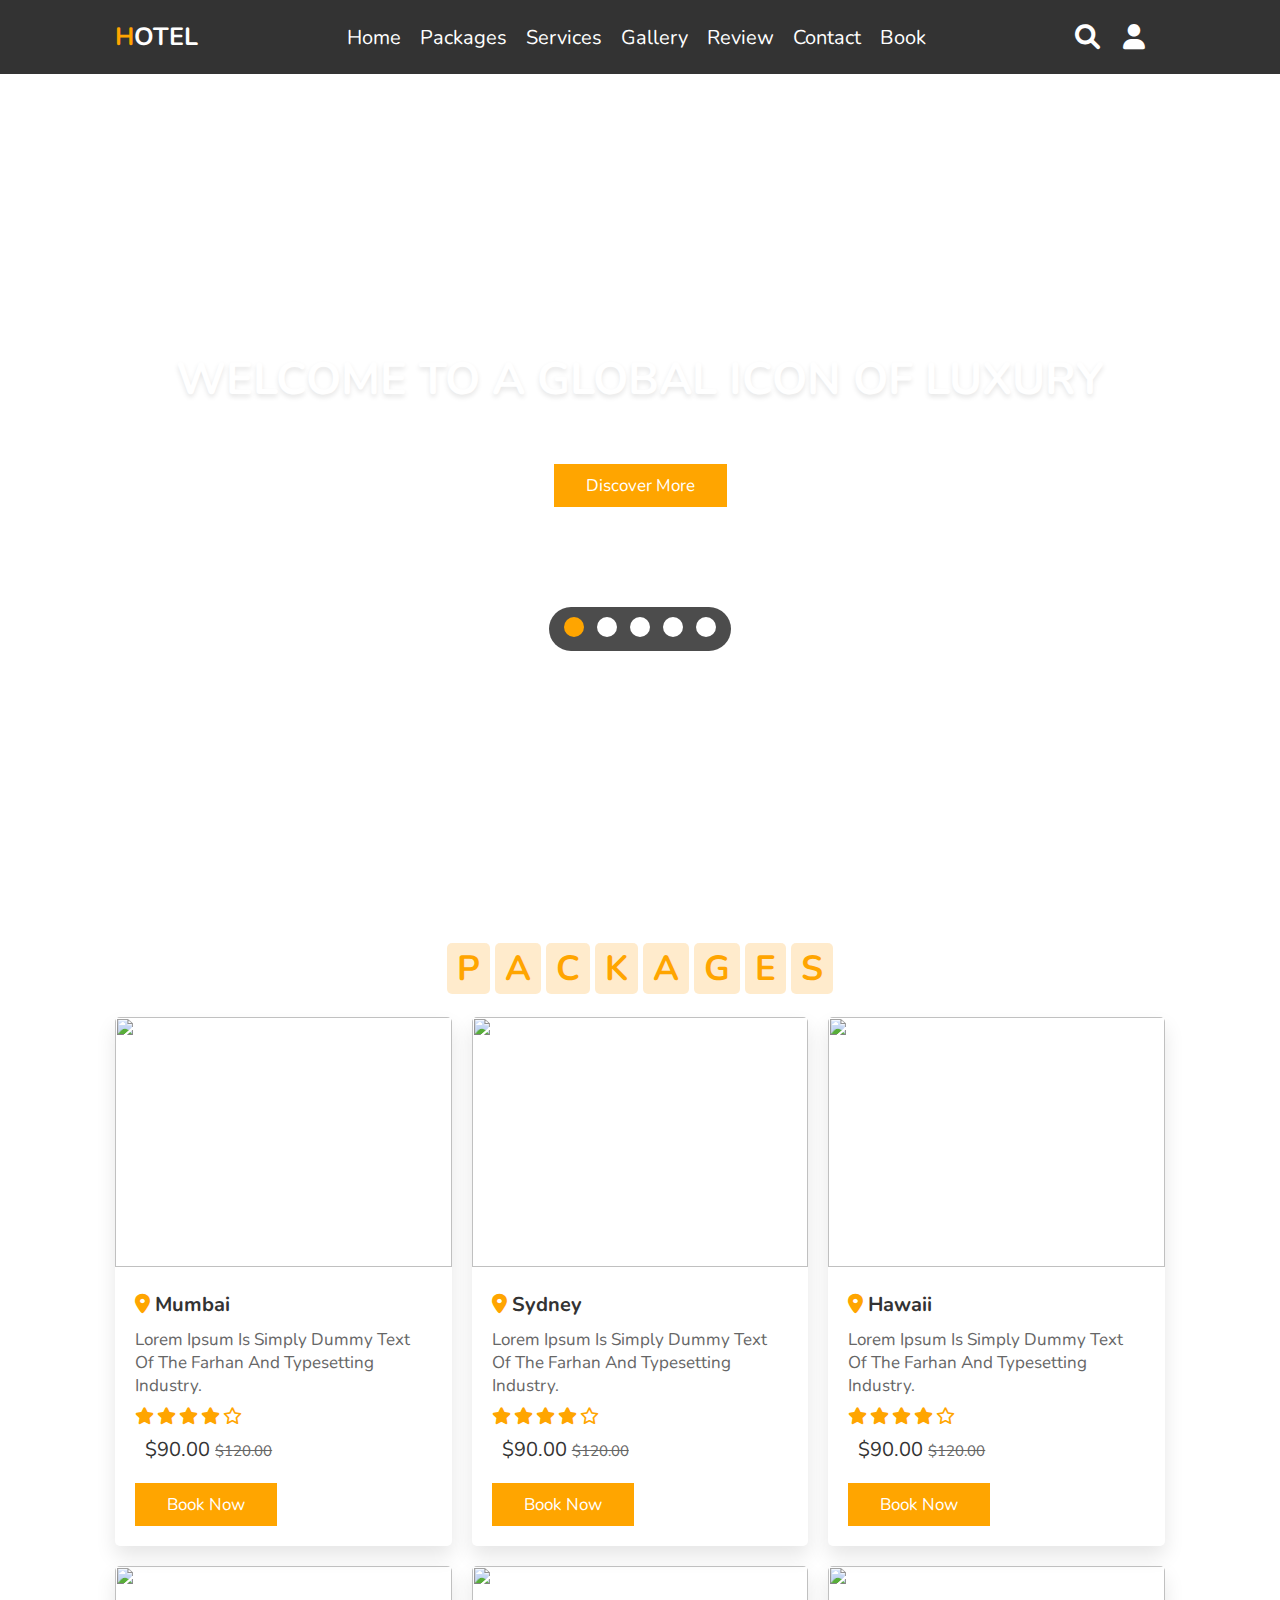
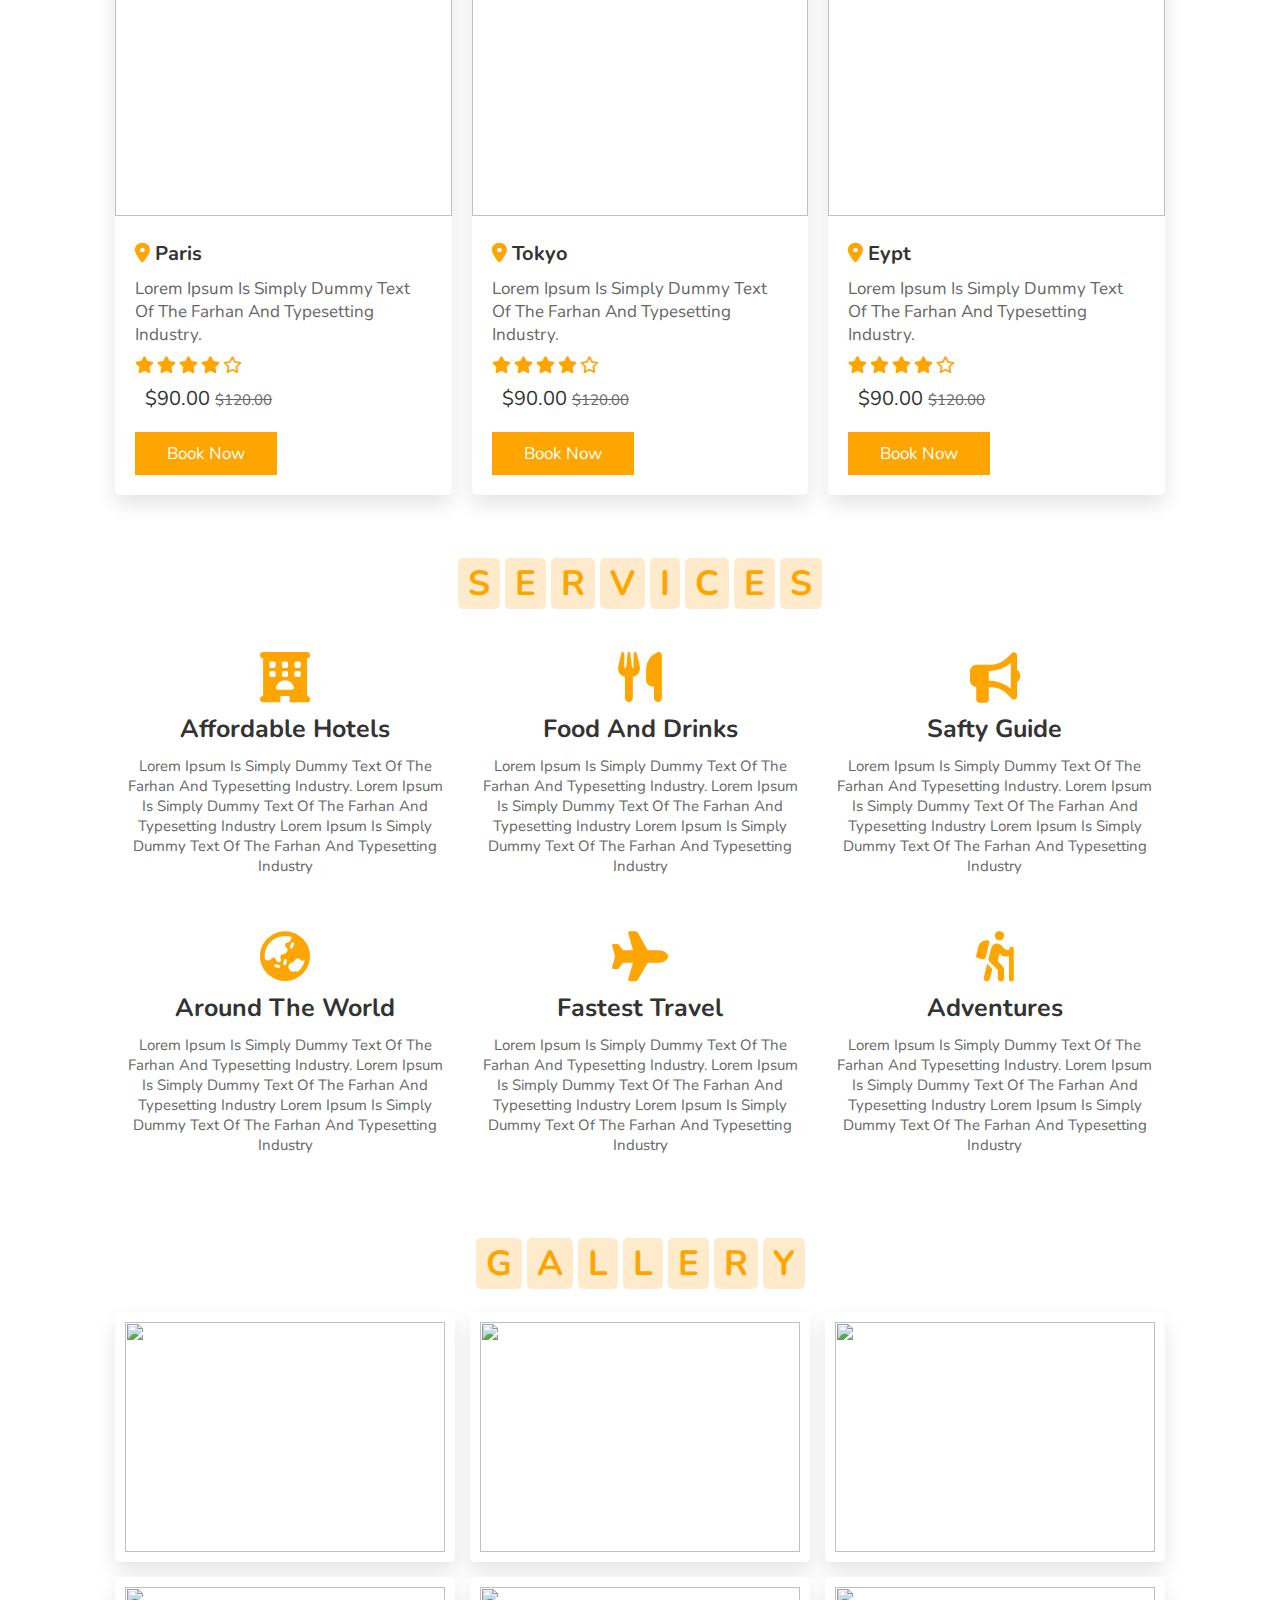
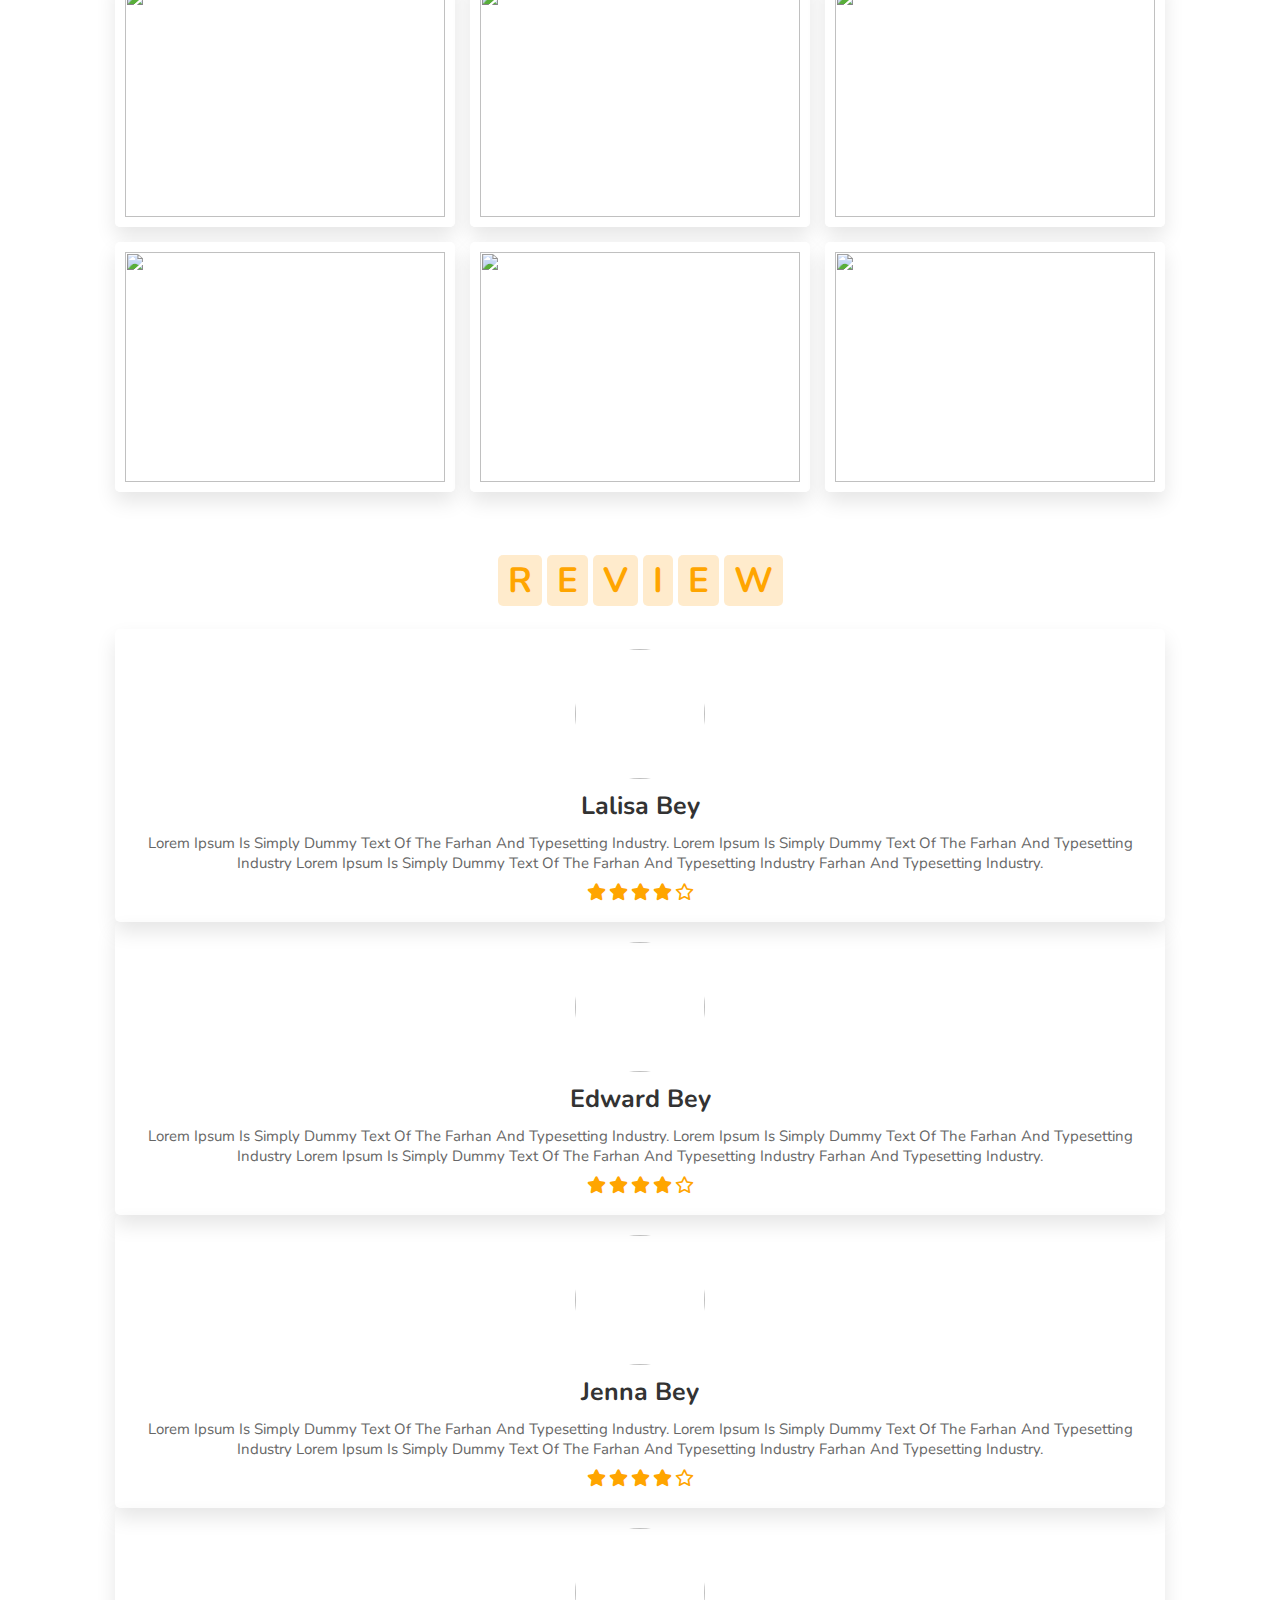
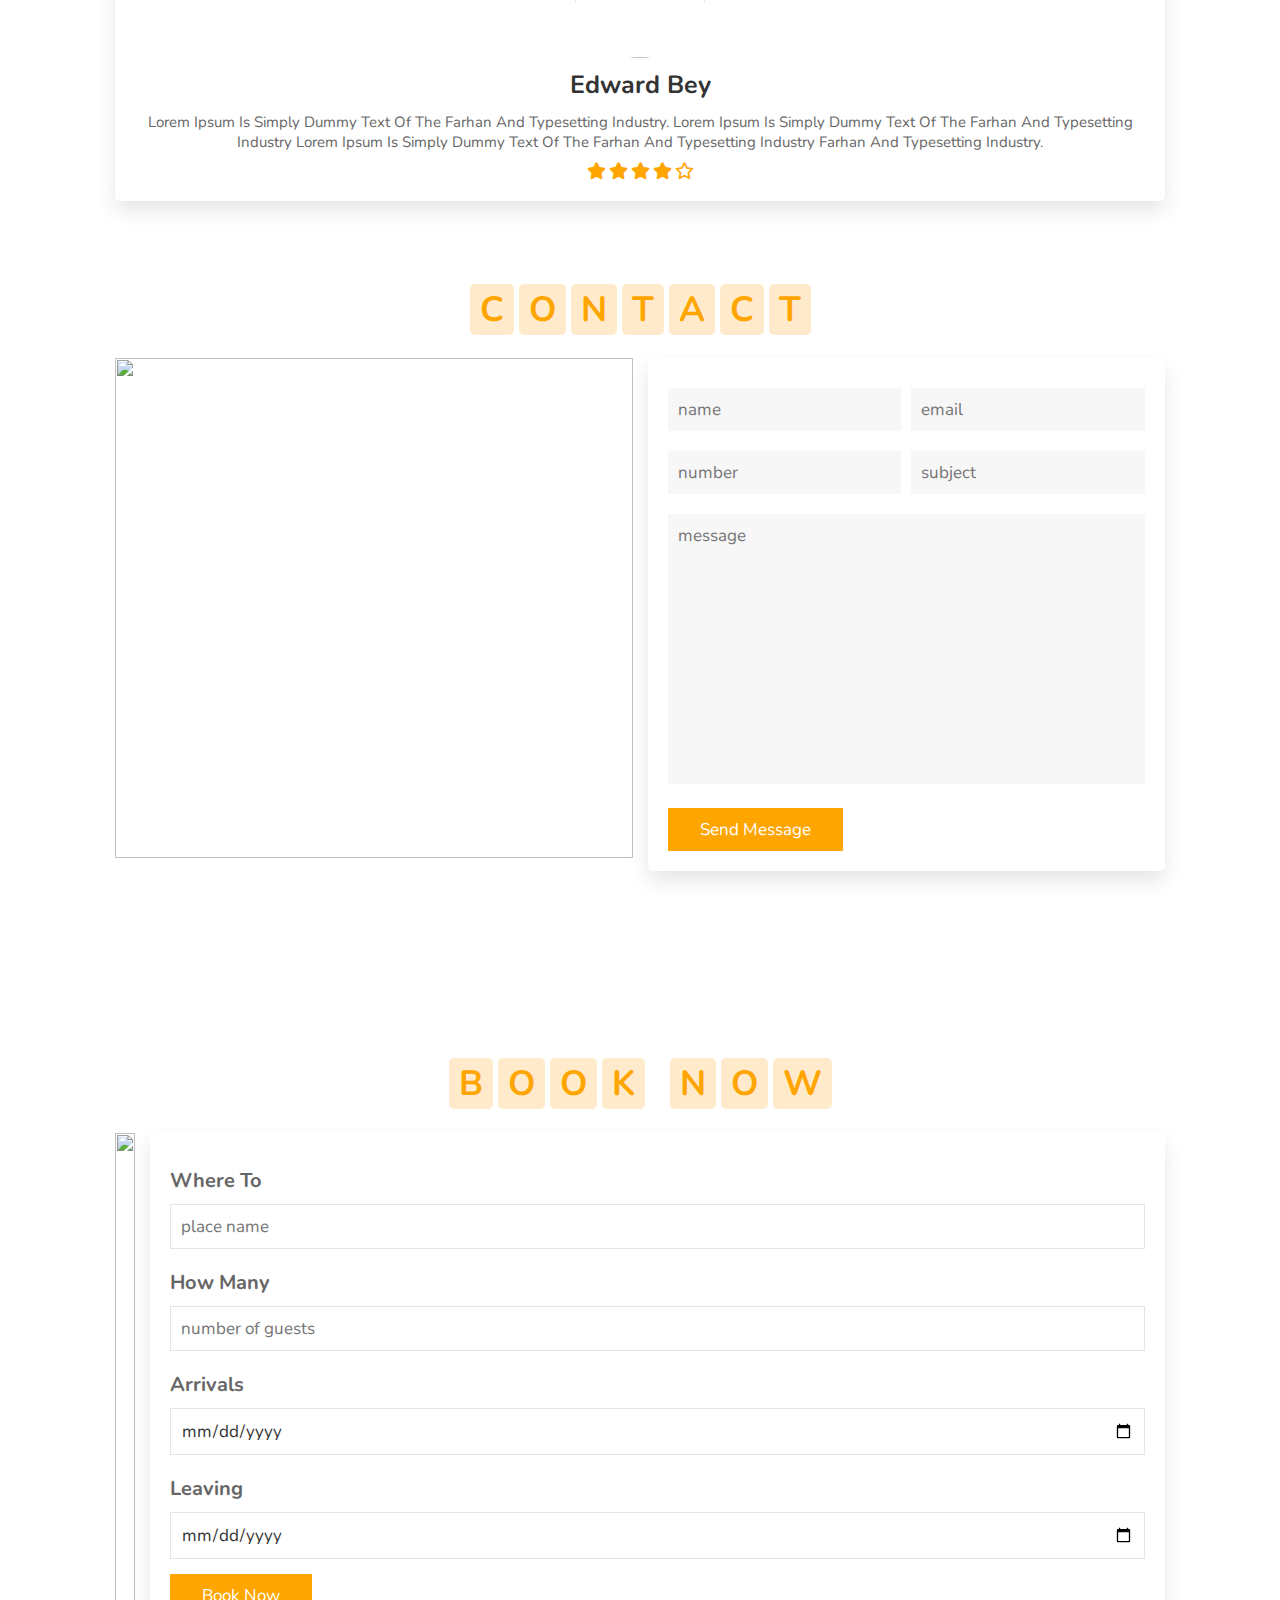
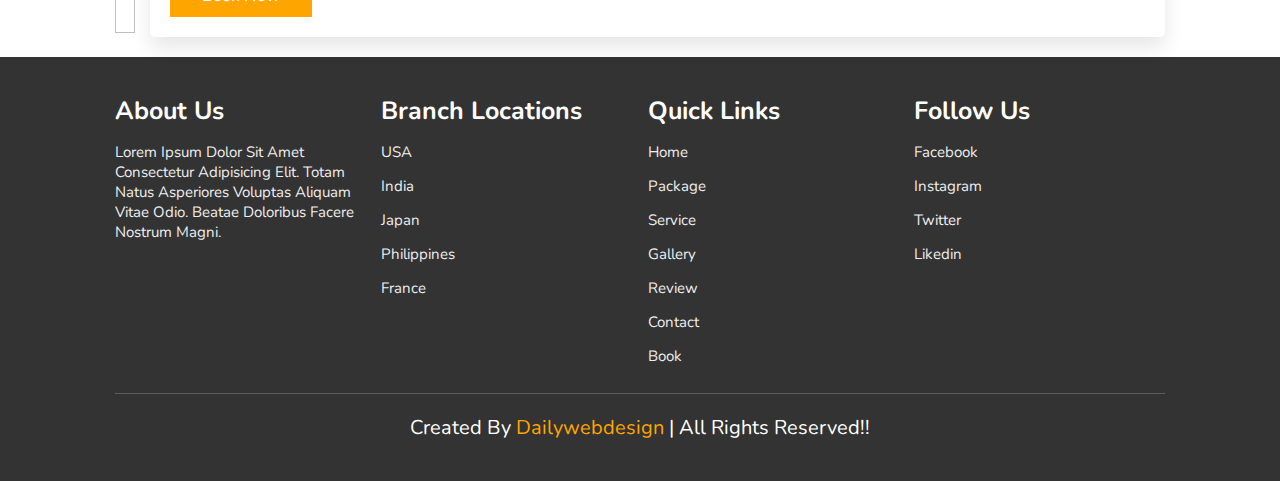
==== index.html @ d2df831b "add these files first time" ====
<!DOCTYPE html>
<html lang="en">

<head>
    <meta charset="UTF-8">
    <meta http-equiv="X-UA-Compatible" content="IE=edge">
    <meta name="viewport" content="width=device-width, initial-scale=1.0">
    <title>complete responsive hotel agency website design </title>

    <link rel="stylesheet" href="https://unpkg.com/swiper@7/swiper-bundle.min.css" />


    <link rel="stylesheet" href="https://cdnjs.cloudflare.com/ajax/libs/font-awesome/6.0.0-beta3/css/all.min.css">


    <link rel="stylesheet" href="css/style.css">
</head>

<body>


    <header>

        <div id="menu-bar" class="fas fa-bars"></div>

        <a href="#" class="logo"><span>H</span>otel</a>
        <nav class="navbar">
            <a href="#home">home</a>
            <a href="#packages">packages</a>
            <a href="#services">services</a>
            <a href="#gallery">gallery</a>
            <a href="#review">review</a>
            <a href="#contact">contact</a>
            <a href="#book">book</a>
        </nav>

        <div class="icons">
            <i class="fas fa-search" id="search-btn"></i>
            <i class="fas fa-user" id="login-btn"></i>
        </div>

        <form action="" class="search-bar-container">
            <input type="search" id="search-bar" placeholder="search here...">
            <label for="search-bar" class="fas fa-search"></label>
        </form>
    </header>





    <div class="login-form-container">
        <i class="fas fa-times" id="form-close"></i>
        <form action="">
            <h3>login</h3>
            <input type="email" class="box" placeholder="enter your email">
            <input type="password" class="box" placeholder="enter your email">
            <input type="submit" value="login now" class="btn">
            <input type="checkbox" id="remember">
            <label for="remember">Remember me</label>
            <p>forgrt password? <a href="#">click here</a></p>
            <p>don't have and account? <a href="#">register now</a></p>
        </form>
    </div>



    <section class="home" id="home">
        <div class="content">
            <h3>welcome to A global icon of luxury</h3>
            <p>dicover new places with us, luxury awaits</p>
            <a href="#" class="btn">discover more</a>
        </div>

        <div class="controls">
            <span class="vid-btn active" data-src="img/vid-1.mp4"></span>
            <span class="vid-btn" data-src="img/vid-2.mp4"></span>
            <span class="vid-btn" data-src="img/vid-3.mp4"></span>
            <span class="vid-btn" data-src="img/vid-4.mp4"></span>
            <span class="vid-btn" data-src="img/vid-5.mp4"></span>
        </div>

        <div class="video-container">
            <video src="img/vid-1.mp4" id="video-slider" loop autoplay muted></video>
        </div>

    </section>








    <section class="packages" id="packages">
        <h1 class="heading">
            <span>p</span>
            <span>a</span>
            <span>c</span>
            <span>k</span>
            <span>a</span>
            <span>g</span>
            <span>e</span>
            <span>s</span>

        </h1>

        <div class="box-container">
            <div class="box">
                <img decoding="async" src="img/p-1.jpg" alt="">
                <div class="content">
                    <h3><i class="fas fa-map-marker-alt"></i> mumbai </h3>
                    <p>Lorem Ipsum is simply dummy text of the farhan and typesetting industry.</p>
                    <div class="stars">
                        <i class="fas fa-star"></i>
                        <i class="fas fa-star"></i>
                        <i class="fas fa-star"></i>
                        <i class="fas fa-star"></i>
                        <i class="far fa-star"></i>
                    </div>
                    <div class="price"> $90.00 <span>$120.00</span></div>
                    <a href="#" class="btn">book now</a>
                </div>
            </div>

            <div class="box">
                <img decoding="async" src="img/p-2.jpg" alt="">
                <div class="content">
                    <h3><i class="fas fa-map-marker-alt"></i> sydney </h3>
                    <p>Lorem Ipsum is simply dummy text of the farhan and typesetting industry.</p>
                    <div class="stars">
                        <i class="fas fa-star"></i>
                        <i class="fas fa-star"></i>
                        <i class="fas fa-star"></i>
                        <i class="fas fa-star"></i>
                        <i class="far fa-star"></i>
                    </div>
                    <div class="price"> $90.00 <span>$120.00</span></div>
                    <a href="#" class="btn">book now</a>
                </div>
            </div>

            <div class="box">
                <img decoding="async" src="img/p-3.jpg" alt="">
                <div class="content">
                    <h3><i class="fas fa-map-marker-alt"></i> hawaii </h3>
                    <p>Lorem Ipsum is simply dummy text of the farhan and typesetting industry.</p>
                    <div class="stars">
                        <i class="fas fa-star"></i>
                        <i class="fas fa-star"></i>
                        <i class="fas fa-star"></i>
                        <i class="fas fa-star"></i>
                        <i class="far fa-star"></i>
                    </div>
                    <div class="price"> $90.00 <span>$120.00</span></div>
                    <a href="#" class="btn">book now</a>
                </div>
            </div>

            <div class="box">
                <img decoding="async" src="img/p-4.jpg" alt="">
                <div class="content">
                    <h3><i class="fas fa-map-marker-alt"></i> paris </h3>
                    <p>Lorem Ipsum is simply dummy text of the farhan and typesetting industry.</p>
                    <div class="stars">
                        <i class="fas fa-star"></i>
                        <i class="fas fa-star"></i>
                        <i class="fas fa-star"></i>
                        <i class="fas fa-star"></i>
                        <i class="far fa-star"></i>
                    </div>
                    <div class="price"> $90.00 <span>$120.00</span></div>
                    <a href="#" class="btn">book now</a>
                </div>
            </div>

            <div class="box">
                <img decoding="async" src="img/p-5.jpg" alt="">
                <div class="content">
                    <h3><i class="fas fa-map-marker-alt"></i> tokyo </h3>
                    <p>Lorem Ipsum is simply dummy text of the farhan and typesetting industry.</p>
                    <div class="stars">
                        <i class="fas fa-star"></i>
                        <i class="fas fa-star"></i>
                        <i class="fas fa-star"></i>
                        <i class="fas fa-star"></i>
                        <i class="far fa-star"></i>
                    </div>
                    <div class="price"> $90.00 <span>$120.00</span></div>
                    <a href="#" class="btn">book now</a>
                </div>
            </div>

            <div class="box">
                <img decoding="async" src="img/p-6.jpg" alt="">
                <div class="content">
                    <h3><i class="fas fa-map-marker-alt"></i> eypt </h3>
                    <p>Lorem Ipsum is simply dummy text of the farhan and typesetting industry.</p>
                    <div class="stars">
                        <i class="fas fa-star"></i>
                        <i class="fas fa-star"></i>
                        <i class="fas fa-star"></i>
                        <i class="fas fa-star"></i>
                        <i class="far fa-star"></i>
                    </div>
                    <div class="price"> $90.00 <span>$120.00</span></div>
                    <a href="#" class="btn">book now</a>
                </div>
            </div>
        </div>
    </section>






    <section class="services" id="services">
        <h1 class="heading">
            <span>s</span>
            <span>e</span>
            <span>r</span>
            <span>v</span>
            <span>i</span>
            <span>c</span>
            <span>e</span>
            <span>s</span>
        </h1>

        <div class="box-container">
            <div class="box">
                <i class="fas fa-hotel"></i>
                <h3>affordable hotels</h3>
                <p>Lorem Ipsum is simply dummy text of the farhan and typesetting industry.
                    Lorem Ipsum is simply dummy text of the farhan and typesetting industry
                    Lorem Ipsum is simply dummy text of the farhan and typesetting industry</p>
            </div>
            <div class="box">
                <i class="fas fa-utensils"></i>
                <h3>food and drinks</h3>
                <p>Lorem Ipsum is simply dummy text of the farhan and typesetting industry.
                    Lorem Ipsum is simply dummy text of the farhan and typesetting industry
                    Lorem Ipsum is simply dummy text of the farhan and typesetting industry</p>
            </div>
            <div class="box">
                <i class="fas fa-bullhorn"></i>
                <h3>safty guide</h3>
                <p>Lorem Ipsum is simply dummy text of the farhan and typesetting industry.
                    Lorem Ipsum is simply dummy text of the farhan and typesetting industry
                    Lorem Ipsum is simply dummy text of the farhan and typesetting industry</p>
            </div>
            <div class="box">
                <i class="fas fa-globe-asia"></i>
                <h3>around the world</h3>
                <p>Lorem Ipsum is simply dummy text of the farhan and typesetting industry.
                    Lorem Ipsum is simply dummy text of the farhan and typesetting industry
                    Lorem Ipsum is simply dummy text of the farhan and typesetting industry</p>
            </div>
            <div class="box">
                <i class="fas fa-plane"></i>
                <h3>fastest travel</h3>
                <p>Lorem Ipsum is simply dummy text of the farhan and typesetting industry.
                    Lorem Ipsum is simply dummy text of the farhan and typesetting industry
                    Lorem Ipsum is simply dummy text of the farhan and typesetting industry</p>
            </div>
            <div class="box">
                <i class="fas fa-hiking"></i>
                <h3>adventures</h3>
                <p>Lorem Ipsum is simply dummy text of the farhan and typesetting industry.
                    Lorem Ipsum is simply dummy text of the farhan and typesetting industry
                    Lorem Ipsum is simply dummy text of the farhan and typesetting industry</p>
            </div>
        </div>
    </section>






    <section class="gallery" id="gallery">
        <h1 class="heading">
            <span>g</span>
            <span>a</span>
            <span>l</span>
            <span>l</span>
            <span>e</span>
            <span>r</span>
            <span>y</span>
        </h1>


        <div class="box-container">
            <div class="box">
                <img decoding="async" src="img/g-1.jpg" alt="">
                <div class="content">
                    <h3>amazing places</h3>
                    <p>Lorem Ipsum is simply dummy text of the farhan and typesetting industry.</p>
                    <a href="#" class="btn">see more</a>
                </div>
            </div>
            <div class="box">
                <img decoding="async" src="img/g-2.jpg" alt="">
                <div class="content">
                    <h3>amazing places</h3>
                    <p>Lorem Ipsum is simply dummy text of the farhan and typesetting industry.</p>
                    <a href="#" class="btn">see more</a>
                </div>
            </div>
            <div class="box">
                <img decoding="async" src="img/g-3.jpg" alt="">
                <div class="content">
                    <h3>amazing places</h3>
                    <p>Lorem Ipsum is simply dummy text of the farhan and typesetting industry.</p>
                    <a href="#" class="btn">see more</a>
                </div>
            </div>
            <div class="box">
                <img decoding="async" src="img/g-4.jpg" alt="">
                <div class="content">
                    <h3>amazing places</h3>
                    <p>Lorem Ipsum is simply dummy text of the farhan and typesetting industry.</p>
                    <a href="#" class="btn">see more</a>
                </div>
            </div>
            <div class="box">
                <img decoding="async" src="img/g-5.jpg" alt="">
                <div class="content">
                    <h3>amazing places</h3>
                    <p>Lorem Ipsum is simply dummy text of the farhan and typesetting industry.</p>
                    <a href="#" class="btn">see more</a>
                </div>
            </div>
            <div class="box">
                <img decoding="async" src="img/g-6.jpg" alt="">
                <div class="content">
                    <h3>amazing places</h3>
                    <p>Lorem Ipsum is simply dummy text of the farhan and typesetting industry.</p>
                    <a href="#" class="btn">see more</a>
                </div>
            </div>
            <div class="box">
                <img decoding="async" src="img/g-7.jpg" alt="">
                <div class="content">
                    <h3>amazing places</h3>
                    <p>Lorem Ipsum is simply dummy text of the farhan and typesetting industry.</p>
                    <a href="#" class="btn">see more</a>
                </div>
            </div>
            <div class="box">
                <img decoding="async" src="img/g-8.jpg" alt="">
                <div class="content">
                    <h3>amazing places</h3>
                    <p>Lorem Ipsum is simply dummy text of the farhan and typesetting industry.</p>
                    <a href="#" class="btn">see more</a>
                </div>
            </div>
            <div class="box">
                <img decoding="async" src="img/g-9.jpg" alt="">
                <div class="content">
                    <h3>amazing places</h3>
                    <p>Lorem Ipsum is simply dummy text of the farhan and typesetting industry.</p>
                    <a href="#" class="btn">see more</a>
                </div>
            </div>
        </div>
    </section>





    <section class="review" id="review">
        <h1 class="heading">
            <span>r</span>
            <span>e</span>
            <span>v</span>
            <span>i</span>
            <span>e</span>
            <span>w</span>
        </h1>
        <div class="swiper mySwiper review-slider">
            <div class="swiper-wrapper wrapper">
                <div class="swiper-slide">
                    <div class="box">
                        <img decoding="async" src="img/pic1.png" alt="">
                        <h3>Lalisa Bey</h3>
                        <p>Lorem Ipsum is simply dummy text of the farhan and typesetting industry.
                            Lorem Ipsum is simply dummy text of the farhan and typesetting industry
                            Lorem Ipsum is simply dummy text of the farhan and typesetting industry
                            farhan and typesetting industry.</p>
                        <div class="stars">
                            <i class="fas fa-star"></i>
                            <i class="fas fa-star"></i>
                            <i class="fas fa-star"></i>
                            <i class="fas fa-star"></i>
                            <i class="far fa-star"></i>
                        </div>
                    </div>
                </div>

                <div class="swiper-slide">
                    <div class="box">
                        <img decoding="async" src="img/pic2.png" alt="">
                        <h3>Edward Bey</h3>
                        <p>Lorem Ipsum is simply dummy text of the farhan and typesetting industry.
                            Lorem Ipsum is simply dummy text of the farhan and typesetting industry
                            Lorem Ipsum is simply dummy text of the farhan and typesetting industry
                            farhan and typesetting industry.</p>
                        <div class="stars">
                            <i class="fas fa-star"></i>
                            <i class="fas fa-star"></i>
                            <i class="fas fa-star"></i>
                            <i class="fas fa-star"></i>
                            <i class="far fa-star"></i>
                        </div>
                    </div>
                </div>

                <div class="swiper-slide">
                    <div class="box">
                        <img decoding="async" src="img/pic3.png" alt="">
                        <h3>Jenna Bey</h3>
                        <p>Lorem Ipsum is simply dummy text of the farhan and typesetting industry.
                            Lorem Ipsum is simply dummy text of the farhan and typesetting industry
                            Lorem Ipsum is simply dummy text of the farhan and typesetting industry
                            farhan and typesetting industry.</p>
                        <div class="stars">
                            <i class="fas fa-star"></i>
                            <i class="fas fa-star"></i>
                            <i class="fas fa-star"></i>
                            <i class="fas fa-star"></i>
                            <i class="far fa-star"></i>
                        </div>
                    </div>
                </div>

                <div class="swiper-slide">
                    <div class="box">
                        <img decoding="async" src="img/pic4.png" alt="">
                        <h3>Edward Bey</h3>
                        <p>Lorem Ipsum is simply dummy text of the farhan and typesetting industry.
                            Lorem Ipsum is simply dummy text of the farhan and typesetting industry
                            Lorem Ipsum is simply dummy text of the farhan and typesetting industry
                            farhan and typesetting industry.</p>
                        <div class="stars">
                            <i class="fas fa-star"></i>
                            <i class="fas fa-star"></i>
                            <i class="fas fa-star"></i>
                            <i class="fas fa-star"></i>
                            <i class="far fa-star"></i>
                        </div>
                    </div>
                </div>
            </div>
        </div>
    </section>






    <section class="contact" id="contact">
        <h1 class="heading">
            <span>c</span>
            <span>o</span>
            <span>n</span>
            <span>t</span>
            <span>a</span>
            <span>c</span>
            <span>t</span>
        </h1>
        <div class="row">
            <div class="img">
                <img decoding="async" src="img/contact-img.svg" alt="">
            </div>
            <form action="">
                <div class="inputBox">
                    <input type="text" placeholder="name">
                    <input type="email" placeholder="email">
                </div>
                <div class="inputBox">
                    <input type="number" placeholder="number">
                    <input type="text" placeholder="subject">
                </div>
                <textarea placeholder="message" name="" cols="30" rows="10"></textarea>
                <input type="submit" class="btn" value="send message">
            </form>
        </div>
    </section>





    <section class="brand-container">
        <div class="swiper mySwiper brand-slider">
            <div class="swiper-wrapper wrapper">
                <div class="swiper-slide"><img decoding="async" src="img/1.jpg" alt=""></div>
                <div class="swiper-slide"><img decoding="async" src="img/2.jpg" alt=""></div>
                <div class="swiper-slide"><img decoding="async" src="img/3.jpg" alt=""></div>
                <div class="swiper-slide"><img decoding="async" src="img/4.jpg" alt=""></div>
                <div class="swiper-slide"><img decoding="async" src="img/5.jpg" alt=""></div>
                <div class="swiper-slide"><img decoding="async" src="img/6.jpg" alt=""></div>
            </div>
        </div>
    </section>



    <section class="book" id="book">
        <h1 class="heading">
            <span>b</span>
            <span>o</span>
            <span>o</span>
            <span>k</span>
            <span class="space"></span>
            <span>n</span>
            <span>o</span>
            <span>w</span>
        </h1>

        <div class="row">
            <div class="img">
                <img decoding="async" src="img/book-img.svg" alt="">
            </div>

            <form action="">
                <div class="inputBox">
                    <h3>where to</h3>
                    <input type="text" placeholder="place name">
                </div>
                <div class="inputBox">
                    <h3>how many</h3>
                    <input type="number" placeholder="number of guests">
                </div>
                <div class="inputBox">
                    <h3>arrivals</h3>
                    <input type="date">
                </div>
                <div class="inputBox">
                    <h3>leaving</h3>
                    <input type="date">
                </div>
                <input type="submit" class="btn" value="book now">
            </form>
        </div>
    </section>




    <section class="footer">
        <div class="box-container">
            <div class="box">
                <h3>about us</h3>
                <p>Lorem ipsum dolor sit amet consectetur adipisicing elit.
                    Totam natus asperiores voluptas aliquam vitae odio. Beatae doloribus facere nostrum magni.</p>
            </div>
            <div class="box">
                <h3>branch locations</h3>
                <a href="#">USA</a>
                <a href="#">india</a>
                <a href="#">japan</a>
                <a href="#">philippines</a>
                <a href="#">france</a>
            </div>
            <div class="box">
                <h3>quick links</h3>
                <a href="#">home</a>
                <a href="#">package</a>
                <a href="#">service</a>
                <a href="#">gallery</a>
                <a href="#">review</a>
                <a href="#">contact</a>
                <a href="#">book</a>
            </div>
            <div class="box">
                <h3>follow us</h3>
                <a href="#">facebook</a>
                <a href="#">instagram</a>
                <a href="#">twitter</a>
                <a href="#">likedin</a>
            </div>
        </div>
        <h1 class="credit"> created by <span>Dailywebdesign</span> | all rights reserved!! </h1>
    </section>
    <script src="https://unpkg.com/swiper@7/swiper-bundle.min.js" defer data-deferred="1"></script>
    <script src="js/script.js" defer data-deferred="1"></script>
</body>

</html>
---- css/style.css ----
@import url("https://fonts.googleapis.com/css2?family=Nunito:wght@200;300;400;600;700&display=swap");

:root {
  --orange: #ffa500;
}

* {
  font-family: "Nunito", sans-serif;
  margin: 0;
  padding: 0;
  box-sizing: border-box;
  text-transform: capitalize;
  outline: none;
  border: none;
  text-decoration: none;
  transition: all 0.2s linear;
}

*::selection {
  background: var(--orange);
  color: #fff;
}

html {
  font-size: 62.5%;
  overflow-x: hidden;
  scroll-padding-top: 6rem;
  scroll-behavior: smooth;
}

section {
  padding: 2rem 9%;
}

.heading {
  text-align: center;
  padding: 2.5rem 0;
}

.heading span {
  font-size: 3.5rem;
  background: rgba(255, 155, 0, 0.2);
  color: var(--orange);
  border-radius: 0.5rem;
  padding: 0.2rem 1rem;
}
.heading span.space {
  background: none;
}

.btn {
  display: inline-block;
  margin-top: 1rem;
  background: var(--orange);
  color: #fff;
  padding: 0.8rem 3rem;
  border: 0.2rem solid var(--orange);
  cursor: pointer;
  font-size: 1.7rem;
}

.btn:hover {
  background: rgba(255, 165, 0, 0.2);
  color: var(--orange);
}

header {
  position: fixed;
  top: 0;
  left: 0;
  right: 0;
  background: #333;
  z-index: 1000;
  display: flex;
  align-items: center;
  justify-content: space-between;
  padding: 2rem 9%;
}

header .logo {
  font-size: 2.5rem;
  font-weight: bolder;
  color: #fff;
  text-transform: uppercase;
}

header .logo span {
  color: var(--orange);
}

header .navbar a {
  color: #fff;
  font-size: 2rem;
  margin: 0.8rem;
}
header .navbar a:hover {
  color: var(--orange);
}

header .icons i {
  font-size: 2.5rem;
  color: #fff;
  cursor: pointer;
  margin-right: 2rem;
}

header .icons i:hover {
  color: var(--orange);
}

header .search-bar-container {
  position: absolute;
  top: 100%;
  left: 0;
  right: 0;
  padding: 1.5rem 2rem;
  background: #333;
  border-top: 0.1rem solid rgba(255, 255, 255, 0.2);
  display: flex;
  align-items: center;
  z-index: 1001;
  clip-path: polygon(0 0, 100% 0, 100% 0, 0 0);
}

header .search-bar-container.active {
  clip-path: polygon(0 0, 100% 0, 100% 100%, 0 100%);
}

header .search-bar-container #search-bar {
  width: 100%;
  padding: 1rem;
  text-transform: none;
  color: #333;
  font-size: 1.7rem;
  border-radius: 0.5rem;
}

header .search-bar-container label {
  color: #fff;
  cursor: pointer;
  font-size: 3rem;
  margin-left: 1.5rem;
}

header .search-bar-container label:hover {
  color: var(--orange);
}

.login-form-container {
  position: fixed;
  top: -120%;
  left: 0;
  z-index: 10000;
  min-height: 100vh;
  width: 100%;
  background: rgba(0, 0, 0, 0.7);
  display: flex;
  align-items: center;
  justify-content: center;
}

.login-form-container.active {
  top: 0;
}

.login-form-container form {
  margin: 2rem;
  padding: 1.5rem 2rem;
  border-radius: 0.5rem;
  background: #fff;
  width: 50rem;
}

.login-form-container form h3 {
  font-size: 3rem;
  color: #444;
  text-transform: uppercase;
  text-align: center;
  padding: 1rem 0;
}

.login-form-container form .box {
  width: 100%;
  padding: 1rem;
  font-size: 1.7rem;
  color: #333;
  margin: 0.6rem 0;
  border: 0.1rem solid rgba(0, 0, 0, 0.3);
  text-transform: none;
}

.login-form-container form .box:focus {
  border-color: var(--orange);
}

.login-form-container form #remember {
  margin: 2rem 0;
}

.login-form-container form label {
  font-size: 1.5rem;
}

.login-form-container form .btn {
  display: block;
  width: 100%;
}

.login-form-container form p {
  padding: 0.5rem 0;
  font-size: 1.5rem;
  color: #666;
}

.login-form-container form p a {
  color: var(--orange);
}

.login-form-container form p a:hover {
  color: #333;
  text-decoration: underline;
}

.login-form-container #form-close {
  position: absolute;
  top: 2rem;
  right: 3rem;
  font-size: 5rem;
  color: #fff;
  cursor: pointer;
}

#menu-bar {
  color: #fff;
  border: 0.1rem solid #fff;
  border-radius: 0.5rem;
  font-size: 3rem;
  padding: 0.5rem 1.2rem;
  cursor: pointer;
  display: none;
}

.home {
  min-height: 100vh;
  display: flex;
  align-items: center;
  justify-content: center;
  flex-flow: column;
  position: relative;
  z-index: 0;
}

.home .content {
  text-align: center;
}

.home .content h3 {
  font-size: 4.5rem;
  color: #fff;
  text-transform: uppercase;
  text-shadow: 0 0.3rem 0.5rem rgba(0, 0, 0, 0.1);
}

.home .content p {
  font-size: 2.5rem;
  color: #fff;
  padding: 0.5rem 0;
}

.home .video-container video {
  position: absolute;
  top: 0;
  left: 0;
  z-index: -1;
  height: 100%;
  width: 100%;
  object-fit: cover;
}

.home .controls {
  padding: 1rem;
  border-radius: 5rem;
  background: rgba(0, 0, 0, 0.7);
  position: relative;
  top: 10rem;
}

.home .controls .vid-btn {
  height: 2rem;
  width: 2rem;
  display: inline-block;
  border-radius: 50%;
  background: #fff;
  cursor: pointer;
  margin: 0 0.5rem;
}

.home .controls .vid-btn.active {
  background: var(--orange);
}

.book .row {
  display: flex;
  flex-wrap: wrap;
  gap: 1.5rem;
  align-items: center;
}

.book .row .img img {
  width: 100%;
  height: 500px;
}

.book .row form {
  flex: 1 1 40rem;
  padding: 2rem;
  box-shadow: 0 1rem 2rem rgba(0, 0, 0, 0.1);
  border-radius: 0.5rem;
}

.book .row form .inputBox {
  padding: 0.5rem 0;
}

.book .row form .inputBox input {
  width: 100%;
  padding: 1rem;
  border: 0.1rem solid rgba(0, 0, 0, 0.1);
  font-size: 1.7rem;
  color: #333;
  text-transform: none;
}

.book .row form .inputBox h3 {
  font-size: 2rem;
  padding: 1rem 0;
  color: #666;
}

.packages .box-container {
  display: flex;
  flex-wrap: wrap;
  gap: 2rem;
}

.packages .box-container .box {
  flex: 1 1 30rem;
  border-radius: 0.5rem;
  overflow: hidden;
  box-shadow: 0 1rem 2rem rgba(0, 0, 0, 0.1);
}

.packages .box-container .box img {
  height: 25rem;
  width: 100%;
  object-fit: cover;
}

.packages .box-container .box .content {
  padding: 2rem;
}

.packages .box-container .box .content h3 {
  font-size: 2rem;
  color: #333;
}

.packages .box-container .box .content h3 i {
  color: var(--orange);
}

.packages .box-container .box .content p {
  font-size: 1.7rem;
  color: #666;
  padding: 1rem 0;
}

.packages .box-container .box .content .stars i {
  font-size: 1.7rem;
  color: var(--orange);
}

.packages .box-container .box .content .price {
  font-size: 2rem;
  color: #333;
  padding: 1rem;
}

.packages .box-container .box .content .price span {
  color: #666;
  font-size: 1.5rem;
  text-decoration: line-through;
}

.services .box-container {
  display: flex;
  flex-wrap: wrap;
  gap: 1.5rem;
}

.services .box-container .box {
  flex: 1 1 30rem;
  border-radius: 0.5rem;
  padding: 1rem;
  text-align: center;
}

.services .box-container .box i {
  padding: 1rem;
  font-size: 5rem;
  color: var(--orange);
}

.services .box-container .box h3 {
  font-size: 2.5rem;
  color: #333;
}

.services .box-container .box p {
  font-size: 1.5rem;
  color: #666;
  padding: 1rem 0;
}

.services .box-container .box:hover {
  box-shadow: 0 1rem 2rem rgba(0, 0, 0, 0.1);
}

.gallery .box-container {
  display: flex;
  flex-wrap: wrap;
  gap: 1.5rem;
}

.gallery .box-container .box {
  overflow: hidden;
  box-shadow: 0 1rem 2rem rgba(0, 0, 0, 0.1);
  border: 1rem solid #fff;
  border-radius: 0.5rem;
  flex: 1 1 30rem;
  height: 25rem;
  position: relative;
}

.gallery .box-container .box img {
  height: 100%;
  width: 100%;
  object-fit: cover;
}

.gallery .box-container .box .content {
  position: absolute;
  top: -100%;
  left: 0;
  height: 100%;
  width: 100%;
  text-align: center;
  background: rgba(0, 0, 0, 0.7);
  padding: 2rem;
  padding-top: 5rem;
}

.gallery .box-container .box:hover .content {
  top: 0;
}

.gallery .box-container .box .content h3 {
  font-size: 2.5rem;
  color: var(--orange);
}

.gallery .box-container .box .content p {
  font-size: 1.5rem;
  color: #eee;
  padding: 0.5rem 0;
}

.review .review-slider {
  padding-bottom: 2rem;
}

.review .box {
  padding: 2rem;
  text-align: center;
  box-shadow: 0 1rem 2rem rgba(0, 0, 0, 0.1);
  border-radius: 0.5rem;
}

.review .box img {
  height: 13rem;
  width: 13rem;
  border-radius: 50%;
  object-fit: cover;
  margin-bottom: 1rem;
}

.review .box h3 {
  color: #333;
  font-size: 2.5rem;
}

.review .box p {
  color: #666;
  font-size: 1.5rem;
  padding: 1rem 0;
}

.review .box .stars i {
  color: var(--orange);
  font-size: 1.7rem;
}

.contact .row {
  display: flex;
  flex-wrap: wrap;
  gap: 1.5rem;
}

.contact .row .img {
  flex: 1 1 35rem;
}

.contact .row .img img {
  width: 100%;
  height: 500px;
}

.contact .row form {
  flex: 1 1 35rem;
  padding: 2rem;
  box-shadow: 0 1rem 2rem rgba(0, 0, 0, 0.1);
  border-radius: 0.5rem;
}

.contact .row form .inputBox {
  display: flex;
  flex-wrap: wrap;
  justify-content: space-between;
}

.contact .row form .inputBox input,
.contact .row form textarea {
  width: 49%;
  margin: 1rem 0;
  padding: 1rem;
  font-size: 1.7rem;
  color: #333;
  background: #f7f7f7;
  text-transform: none;
}

.contact .row form textarea {
  height: 27rem;
  resize: none;
  width: 100%;
}

.brand-container {
  text-align: center;
}

.footer {
  background: #333;
}

.footer .box-container {
  display: flex;
  flex-wrap: wrap;
  gap: 1.5rem;
}

.footer .box-container .box {
  padding: 1rem 0;
  flex: 1 1 25rem;
}

.footer .box-container .box h3 {
  font-size: 2.5rem;
  padding: 0.7rem 0;
  color: #fff;
}

.footer .box-container .box p {
  font-size: 1.5rem;
  padding: 0.7rem 0;
  color: #eee;
}

.footer .box-container .box a {
  display: block;
  font-size: 1.5rem;
  padding: 0.7rem 0;
  color: #eee;
}

.footer .box-container .box a:hover {
  color: var(--orange);
  text-decoration: underline;
}

.footer .credit {
  text-align: center;
  padding: 2rem 1rem;
  margin-top: 1rem;
  font-size: 2rem;
  font-weight: normal;
  color: #fff;
  border-top: 0.1rem solid rgba(255, 255, 255, 0.2);
}

.footer .credit span {
  color: var(--orange);
}

/* media queries */

@media (max-width: 1200px) {
  html {
    font-size: 55%;
  }
}

@media (max-width: 991px) {
  header {
    padding: 2rem;
  }
  section {
    padding: 2rem;
  }
}

@media (max-width: 768px) {
  #menu-bar {
    display: initial;
  }
  header .navbar {
    position: absolute;
    top: 100%;
    right: 0;
    left: 0;
    background: #333;
    border-top: 0.1rem solid rgba(255, 255, 255, 0.2);
    padding: 1rem 2rem;
    clip-path: polygon(0 0, 100% 0, 100% 0, 0 0);
  }
  header .navbar.active {
    clip-path: polygon(0 0, 100% 0, 100% 100%, 0 100%);
  }
  header .navbar a {
    display: block;
    border-radius: 0.5rem;
    padding: 1.5rem;
    margin: 1.5rem 0;
    background: #222;
  }
}

@media (max-width: 450px) {
  html {
    font-size: 50%;
  }
  .heading span {
    font-size: 2.5rem;
  }
  .contact .row form .inputBox input {
    width: 100%;
  }
}
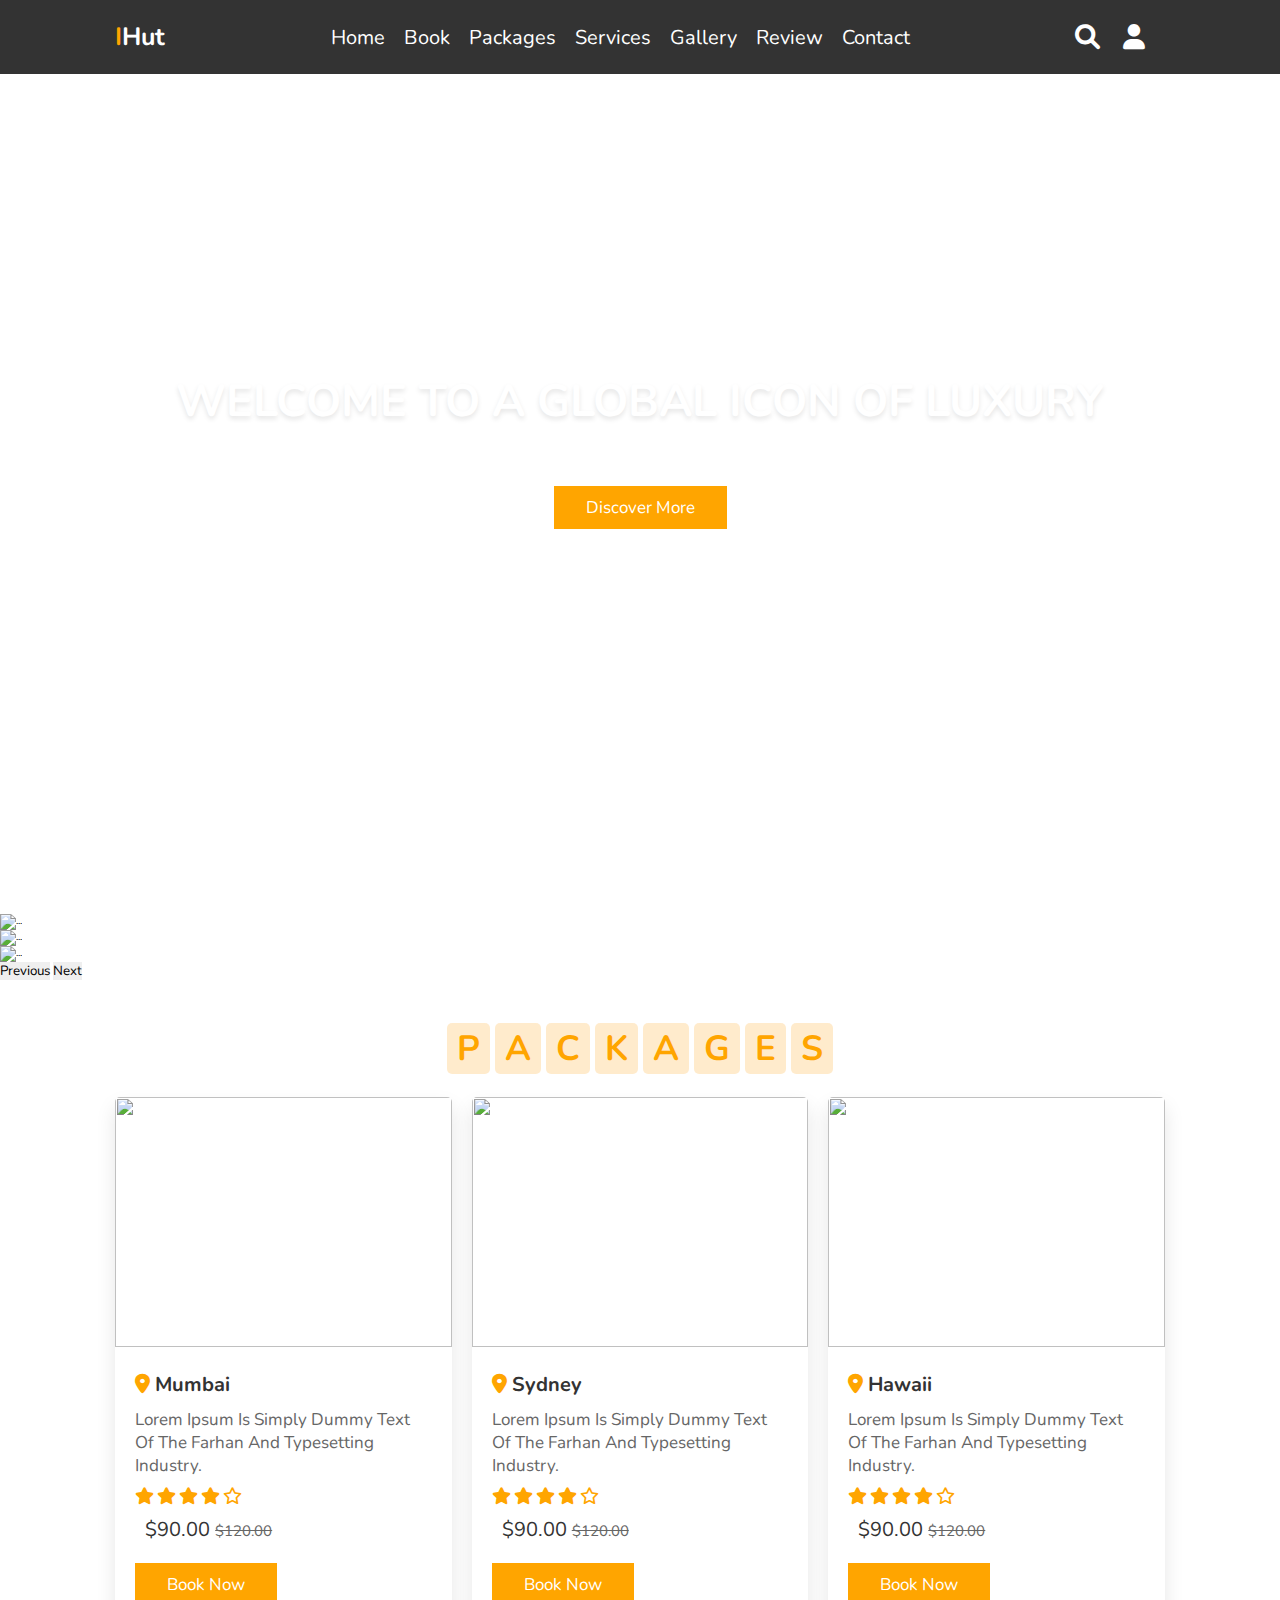
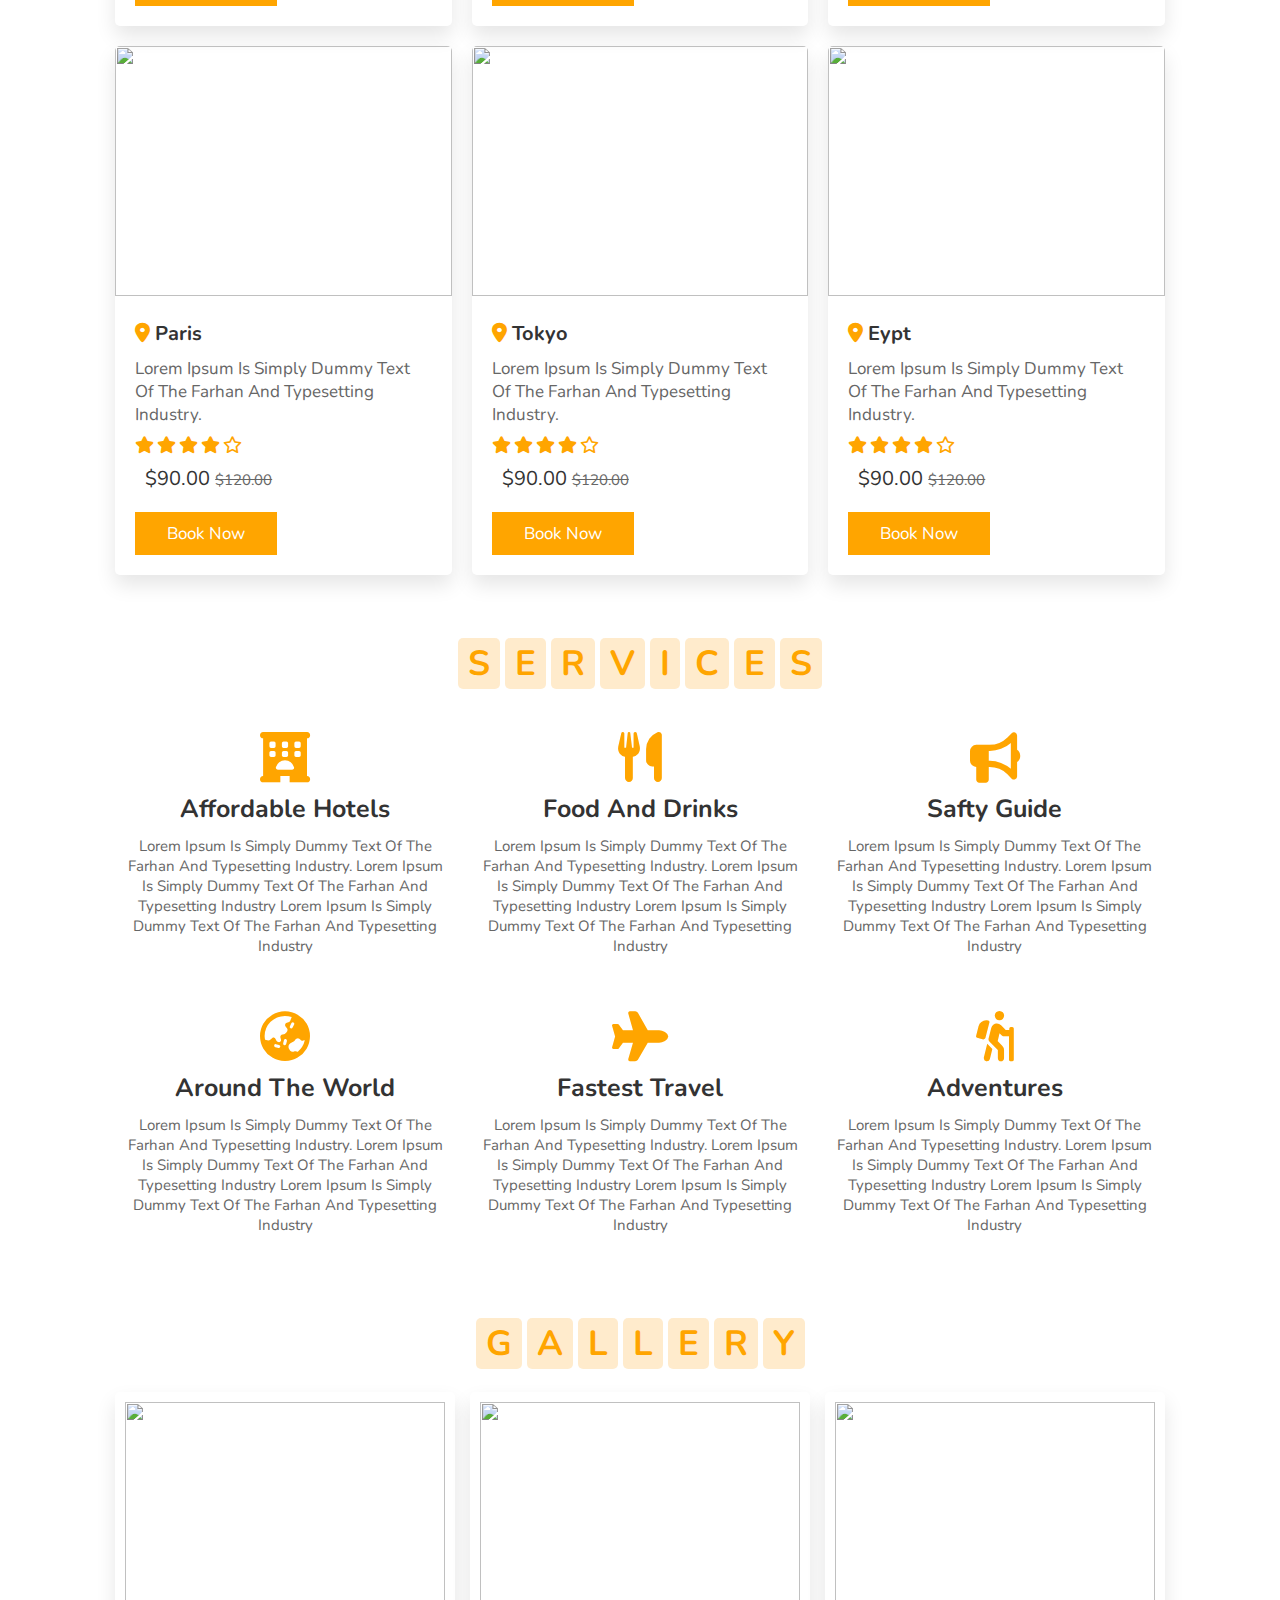
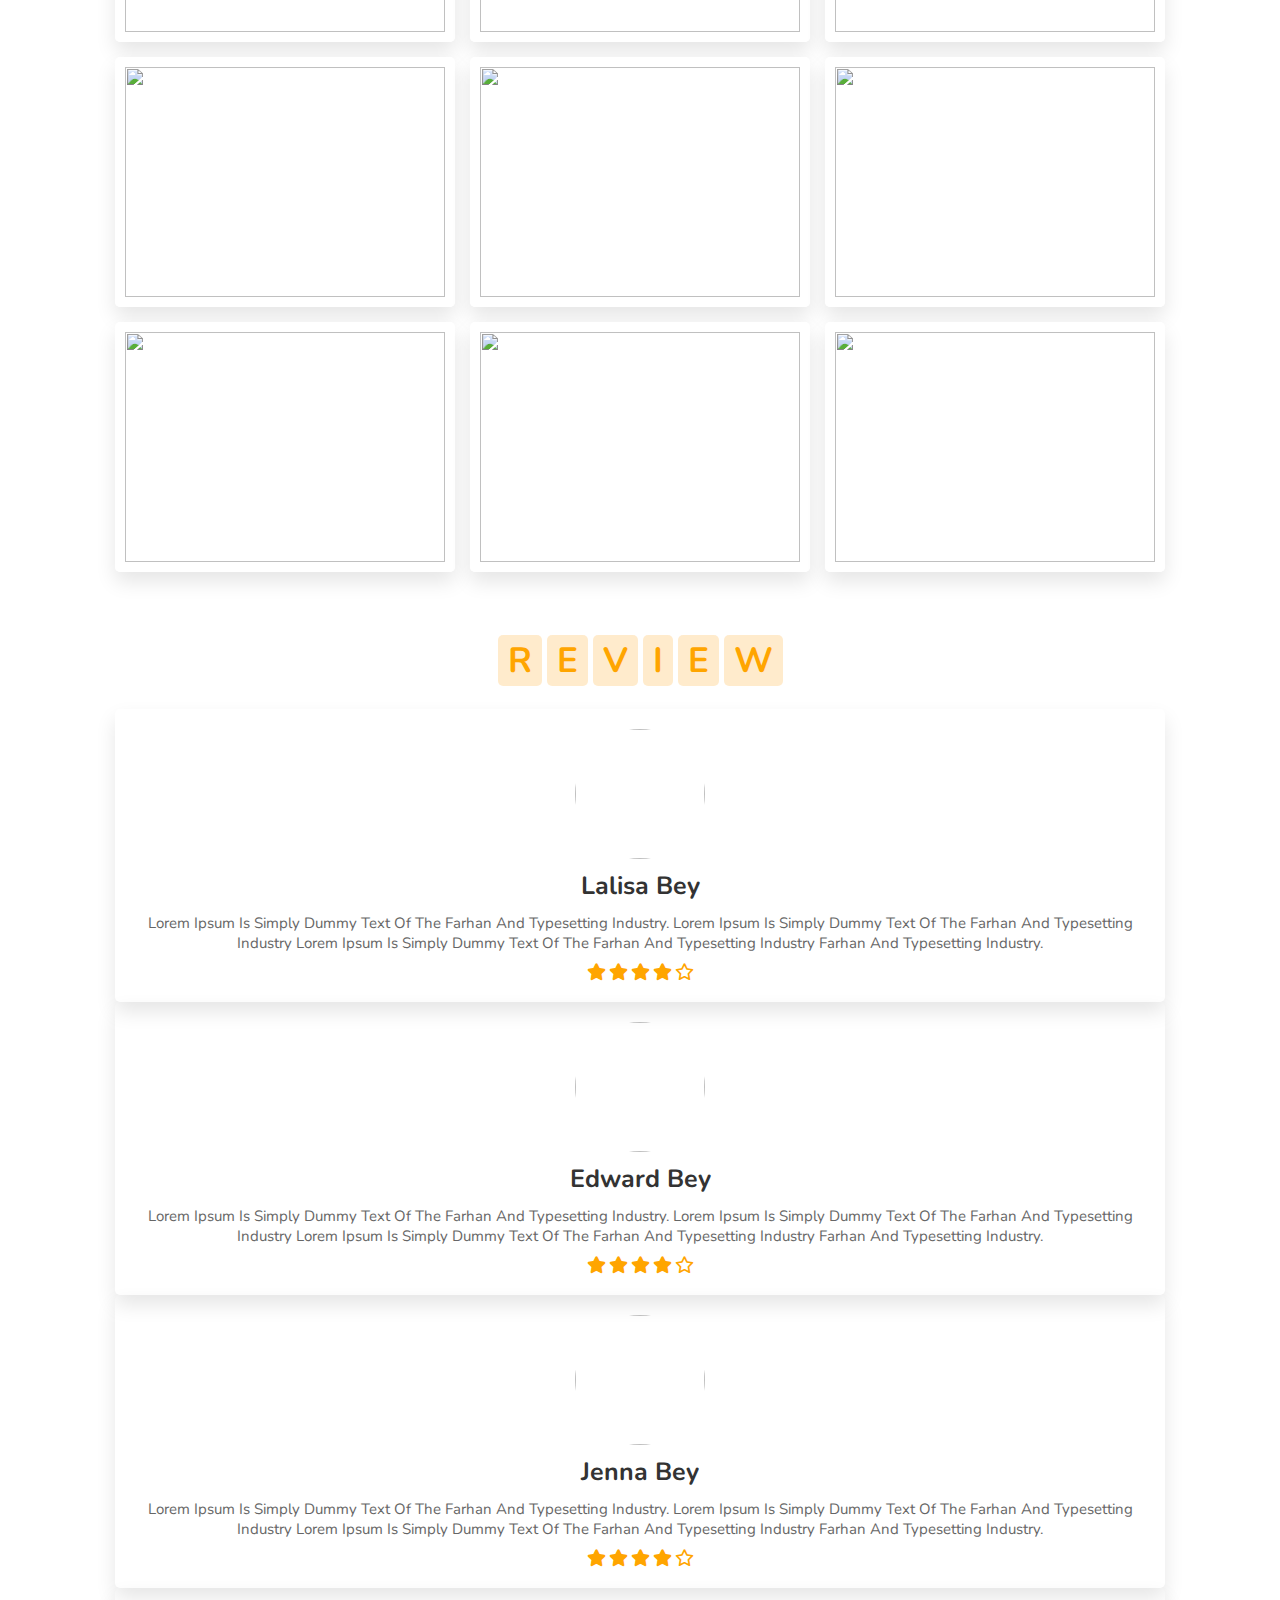
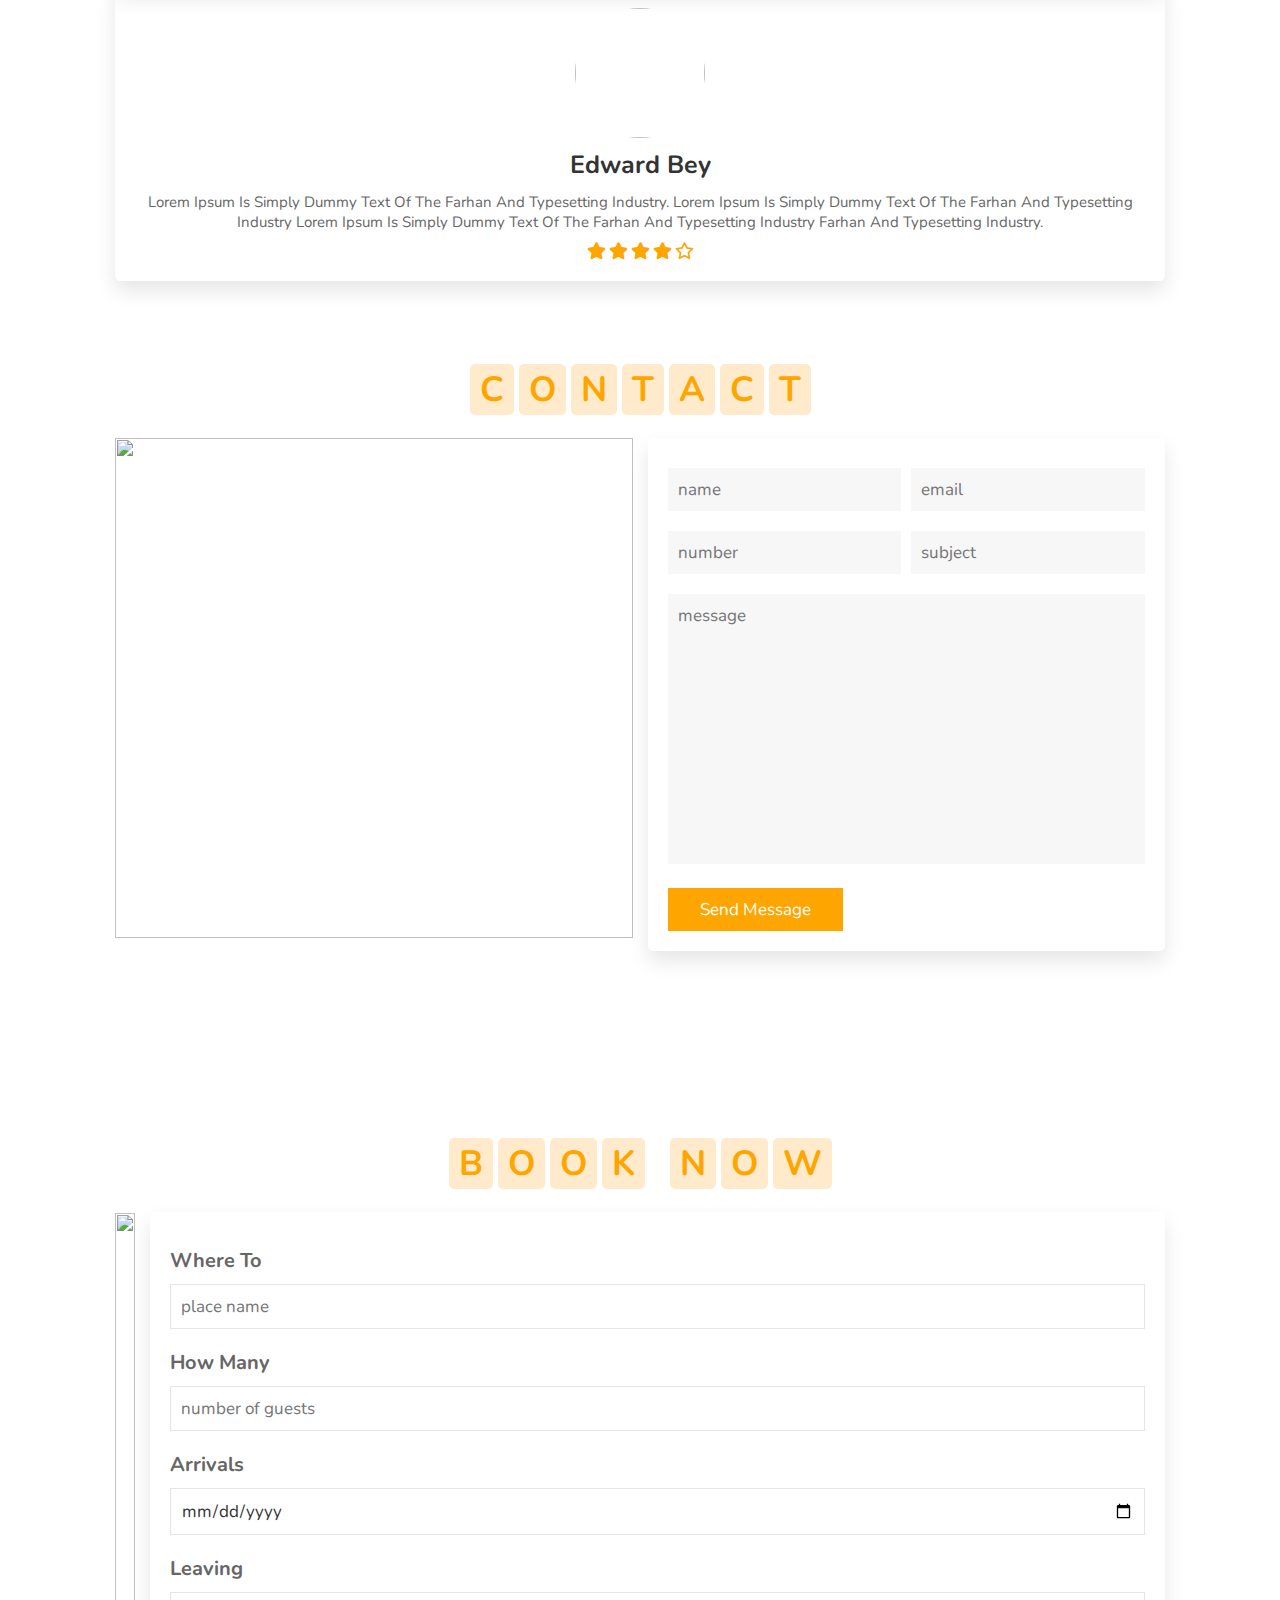
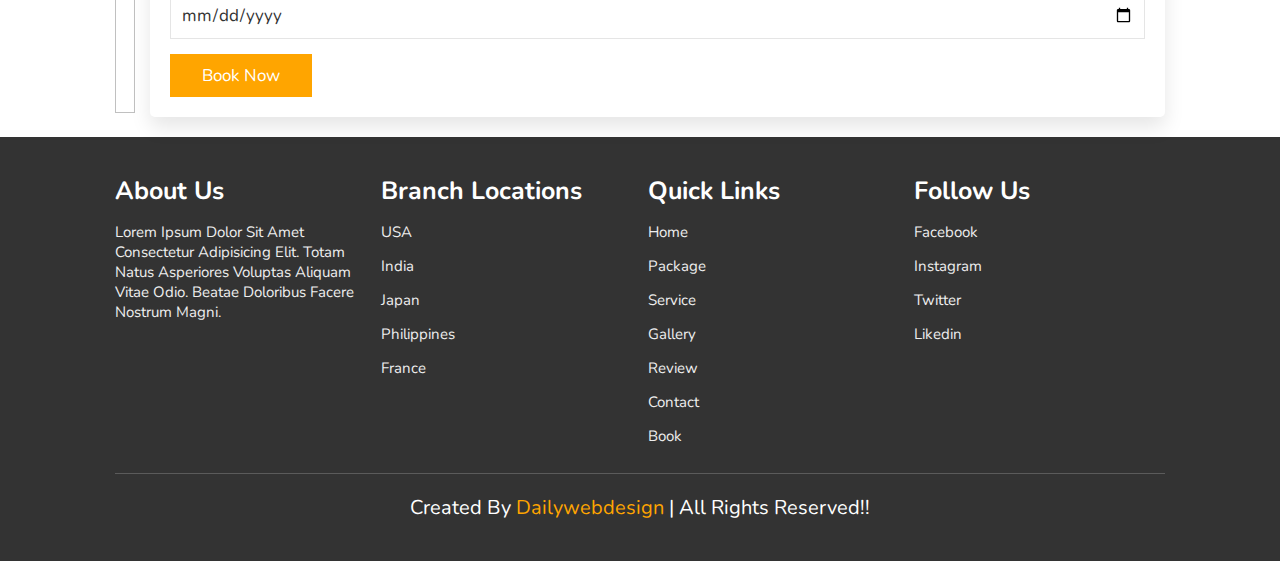
==== commit 0bc4590f: "This is the first commit to add the files" ====
--- a/index.html
+++ b/index.html
@@ -5,7 +5,7 @@
     <meta charset="UTF-8">
     <meta http-equiv="X-UA-Compatible" content="IE=edge">
     <meta name="viewport" content="width=device-width, initial-scale=1.0">
-    <title>complete responsive hotel agency website design </title>
+    <title>iHut.com </title>
 
     <link rel="stylesheet" href="https://unpkg.com/swiper@7/swiper-bundle.min.css" />
 
@@ -18,20 +18,19 @@
 
 <body>
 
-
     <header>
 
         <div id="menu-bar" class="fas fa-bars"></div>
 
-        <a href="#" class="logo"><span>H</span>otel</a>
+        <a href="#" class="logo"><span>i</span>Hut</a>
         <nav class="navbar">
             <a href="#home">home</a>
+            <a href="#book">book</a>
             <a href="#packages">packages</a>
             <a href="#services">services</a>
             <a href="#gallery">gallery</a>
             <a href="#review">review</a>
             <a href="#contact">contact</a>
-            <a href="#book">book</a>
         </nav>
 
         <div class="icons">
@@ -47,8 +46,7 @@
 
 
 
-
-
+    <!-- Login page design -->
     <div class="login-form-container">
         <i class="fas fa-times" id="form-close"></i>
         <form action="">
@@ -71,7 +69,7 @@
             <p>dicover new places with us, luxury awaits</p>
             <a href="#" class="btn">discover more</a>
         </div>
-
+        <!-- 
         <div class="controls">
             <span class="vid-btn active" data-src="img/vid-1.mp4"></span>
             <span class="vid-btn" data-src="img/vid-2.mp4"></span>
@@ -82,9 +80,42 @@
 
         <div class="video-container">
             <video src="img/vid-1.mp4" id="video-slider" loop autoplay muted></video>
-        </div>
-
-    </section>
+        </div> -->
+
+    </section>
+    <div id="carouselExampleIndicators" class="carousel slide">
+        <div class="carousel-indicators">
+            <button type="button" data-bs-target="#carouselExampleIndicators" data-bs-slide-to="0" class="active"
+                aria-current="true" aria-label="Slide 1"></button>
+            <button type="button" data-bs-target="#carouselExampleIndicators" data-bs-slide-to="1"
+                aria-label="Slide 2"></button>
+            <button type="button" data-bs-target="#carouselExampleIndicators" data-bs-slide-to="2"
+                aria-label="Slide 3"></button>
+        </div>
+        <div class="carousel-inner">
+            <div class="carousel-item active">
+                <img src="img/img1.jpg" class="d-block w-100" alt="...">
+            </div>
+            <div class="carousel-item">
+                <img src="img/img2.jpg" class="d-block w-100" alt="...">
+            </div>
+            <div class="carousel-item">
+                <img src="img/img3.jpg" class="d-block w-100" alt="...">
+            </div>
+        </div>
+        <button class="carousel-control-prev" type="button" data-bs-target="#carouselExampleIndicators"
+            data-bs-slide="prev">
+            <span class="carousel-control-prev-icon" aria-hidden="true"></span>
+            <span class="visually-hidden">Previous</span>
+        </button>
+        <button class="carousel-control-next" type="button" data-bs-target="#carouselExampleIndicators"
+            data-bs-slide="next">
+            <span class="carousel-control-next-icon" aria-hidden="true"></span>
+            <span class="visually-hidden">Next</span>
+        </button>
+    </div>
+
+
 
 
 
--- a/css/style.css
+++ b/css/style.css
@@ -81,7 +81,7 @@
   font-size: 2.5rem;
   font-weight: bolder;
   color: #fff;
-  text-transform: uppercase;
+  /* text-transform: uppercase; */
 }
 
 header .logo span {
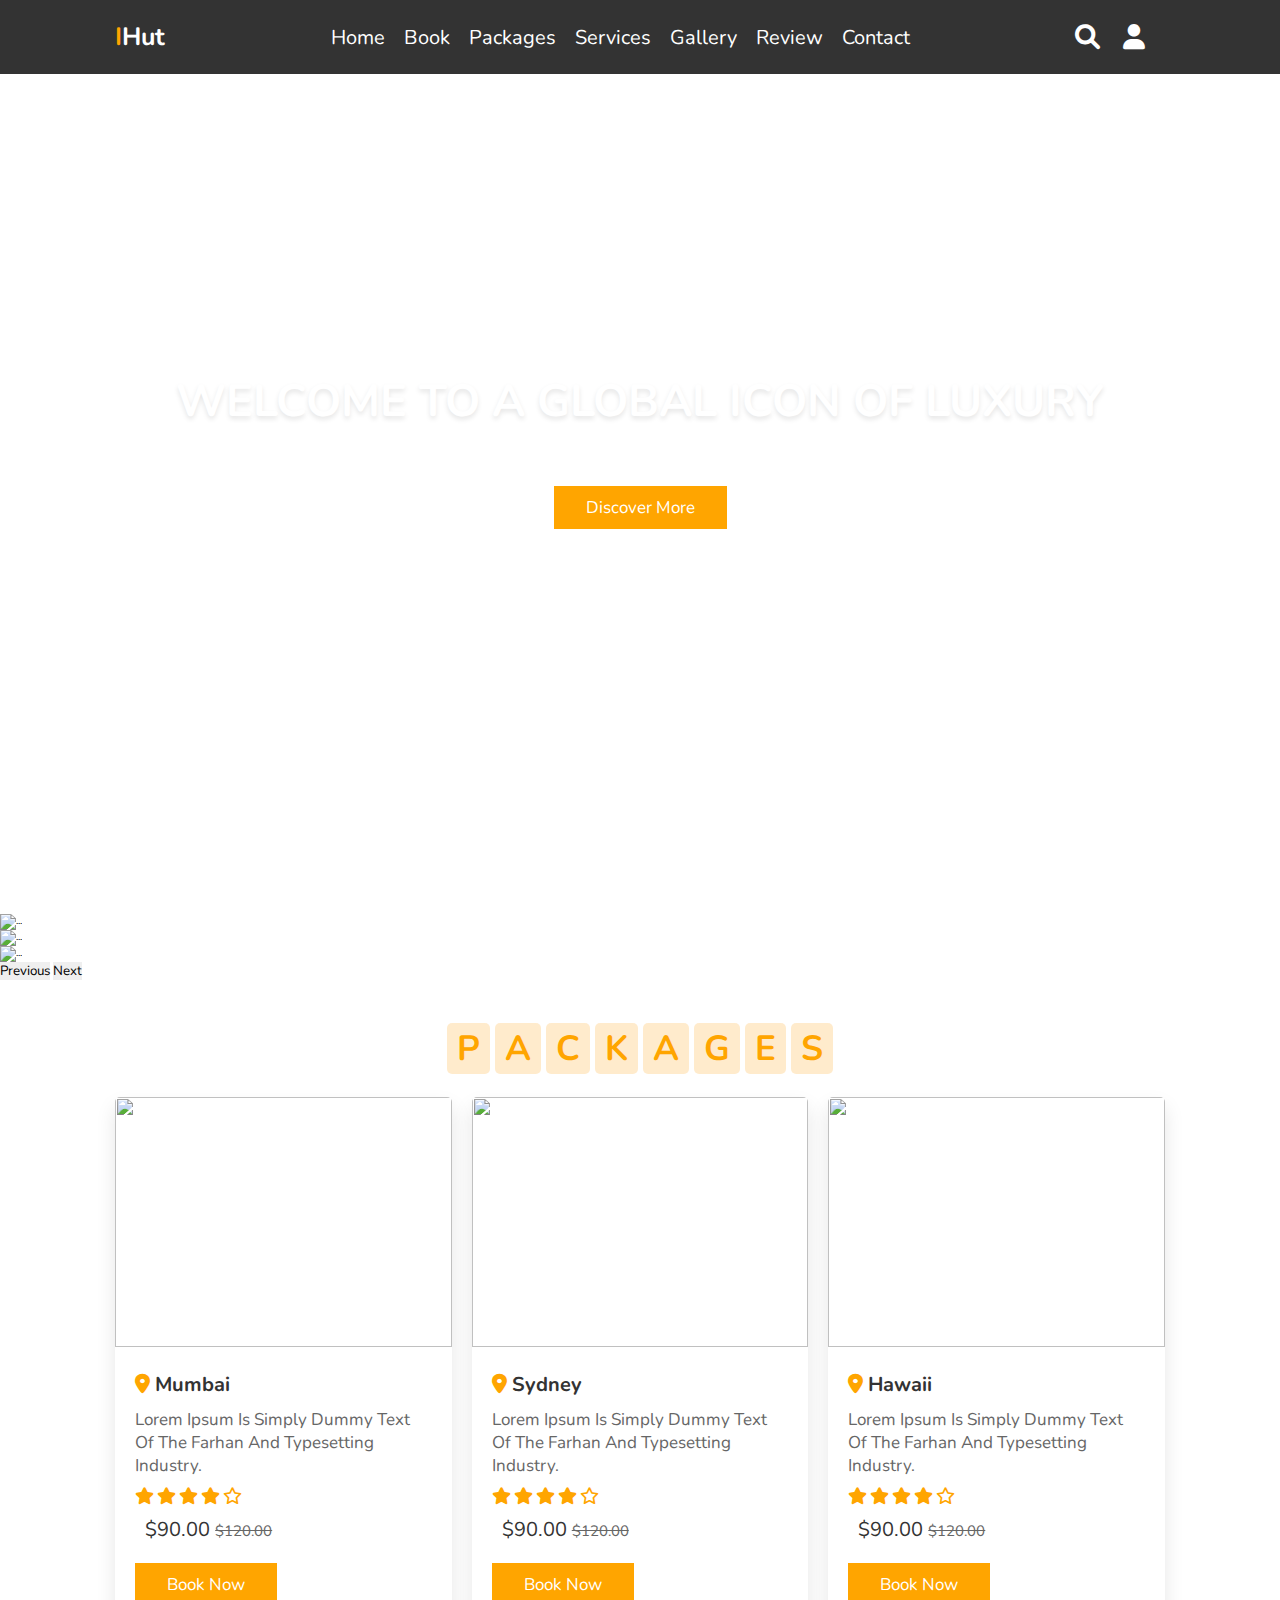
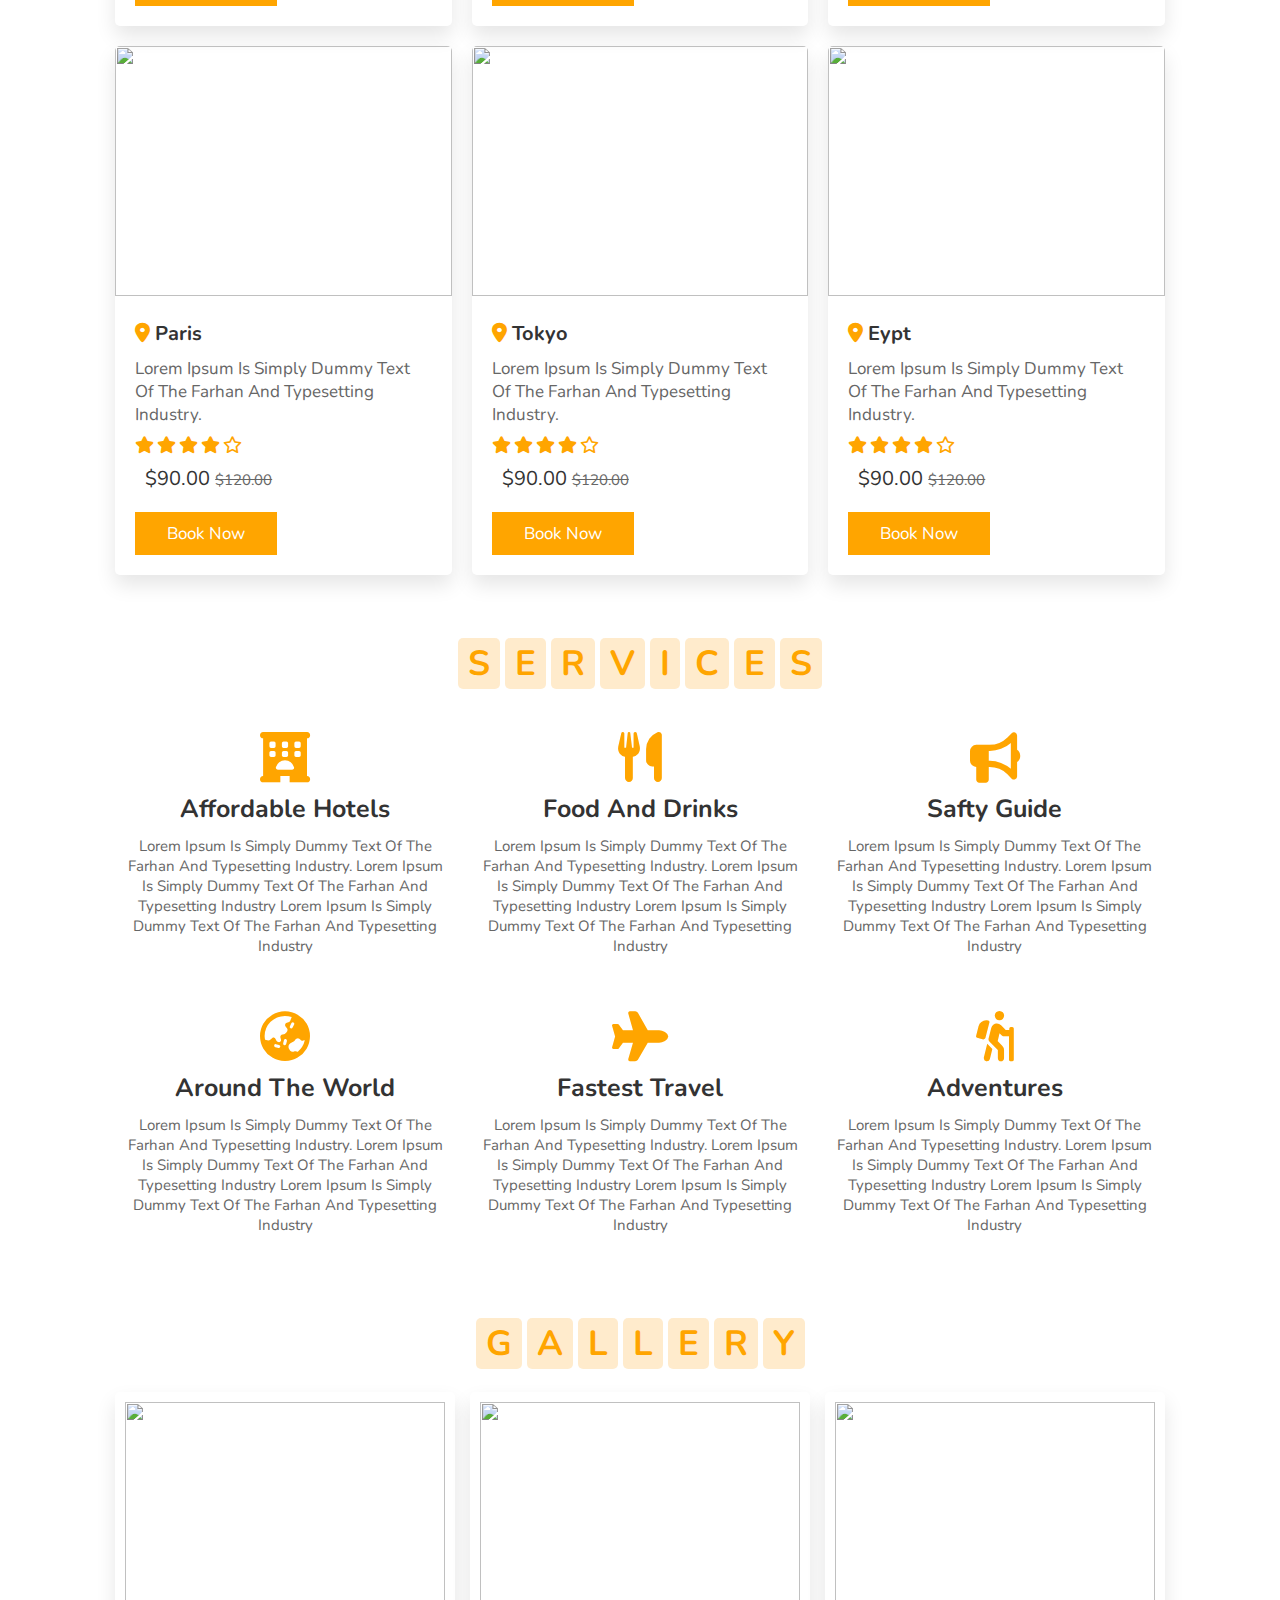
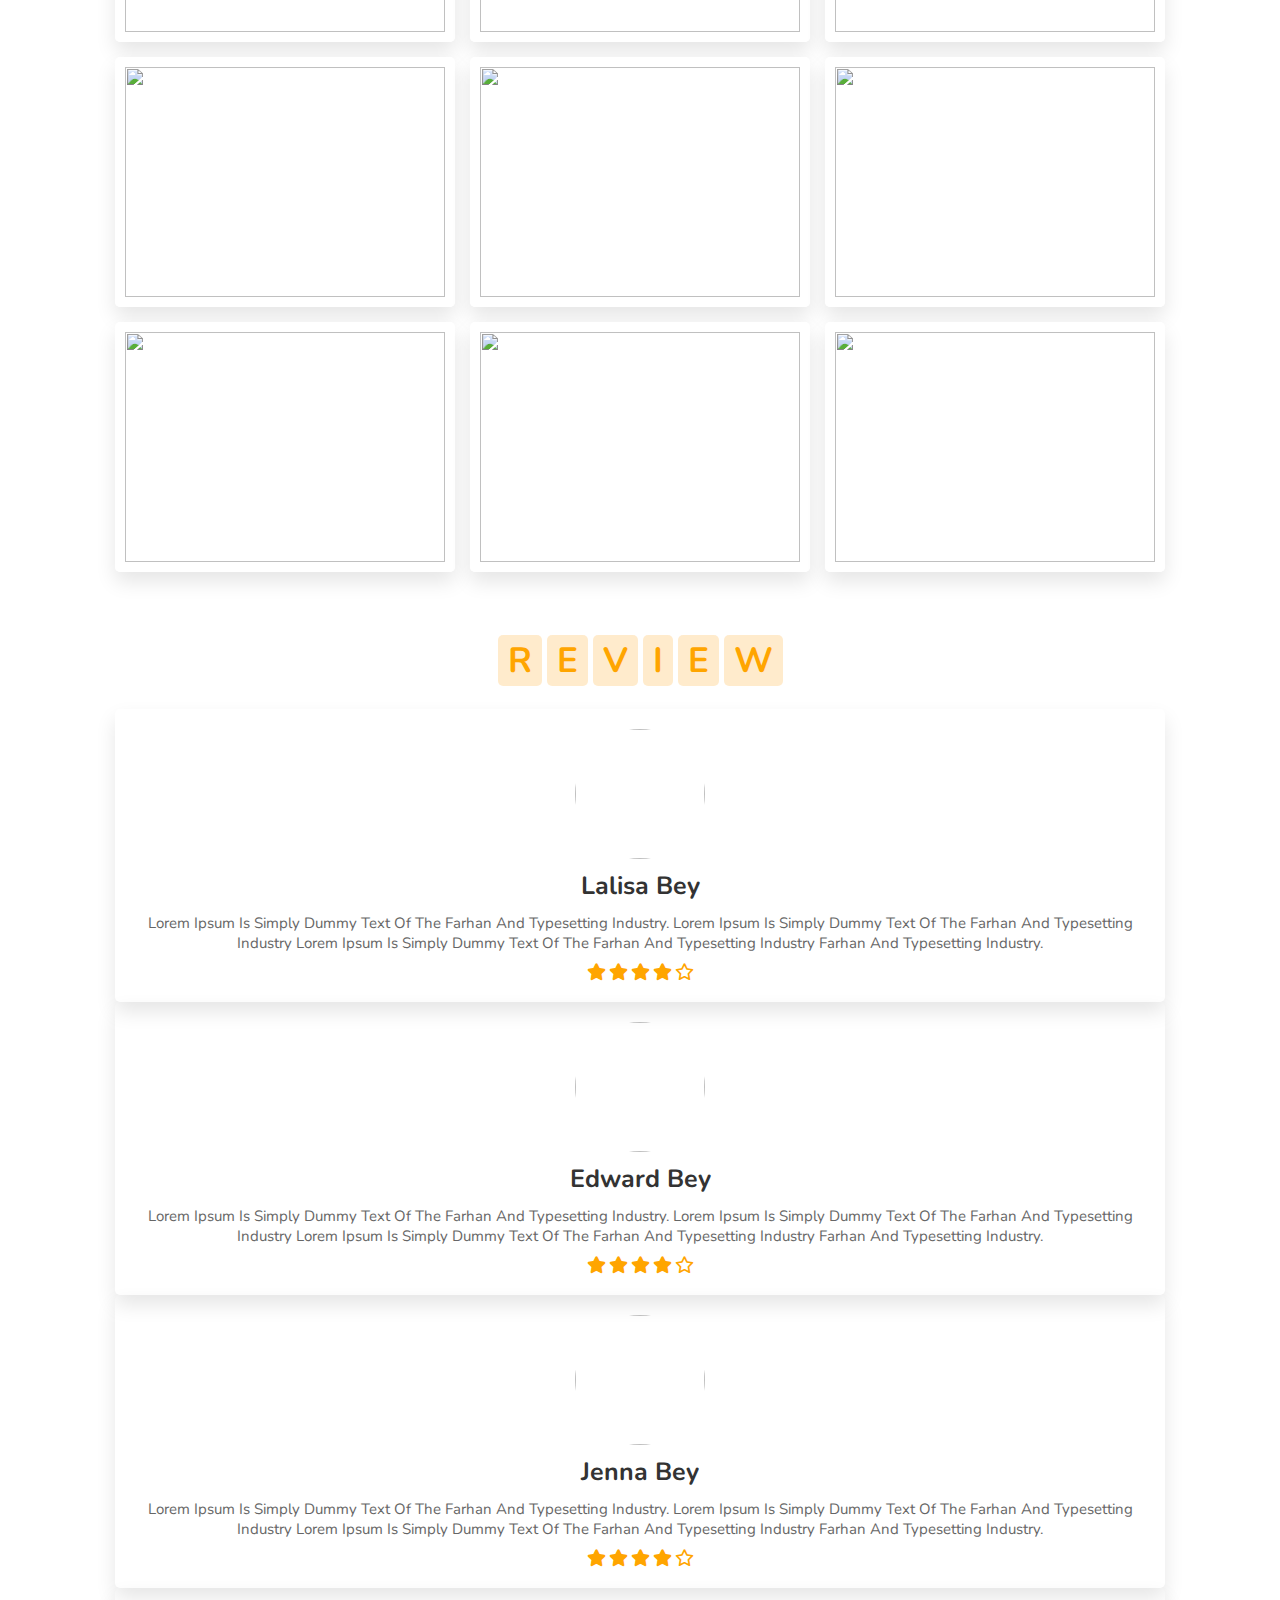
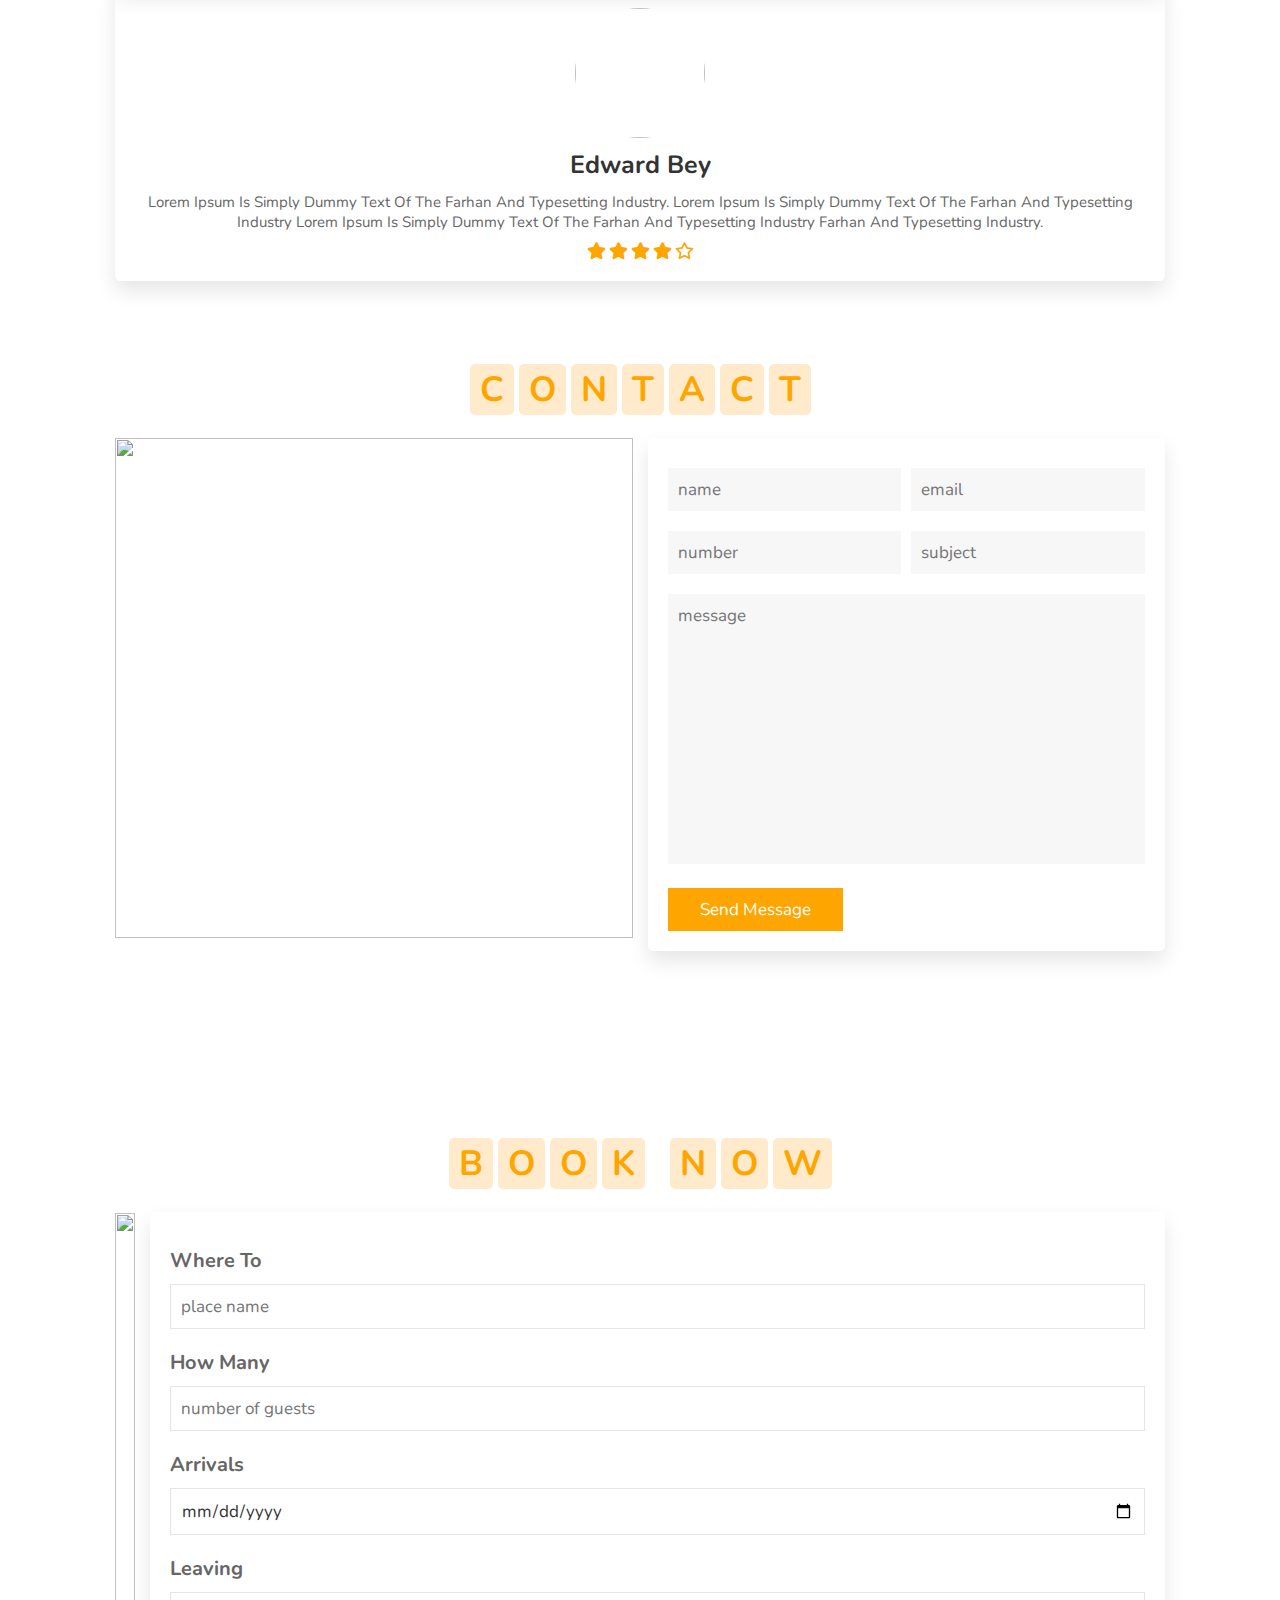
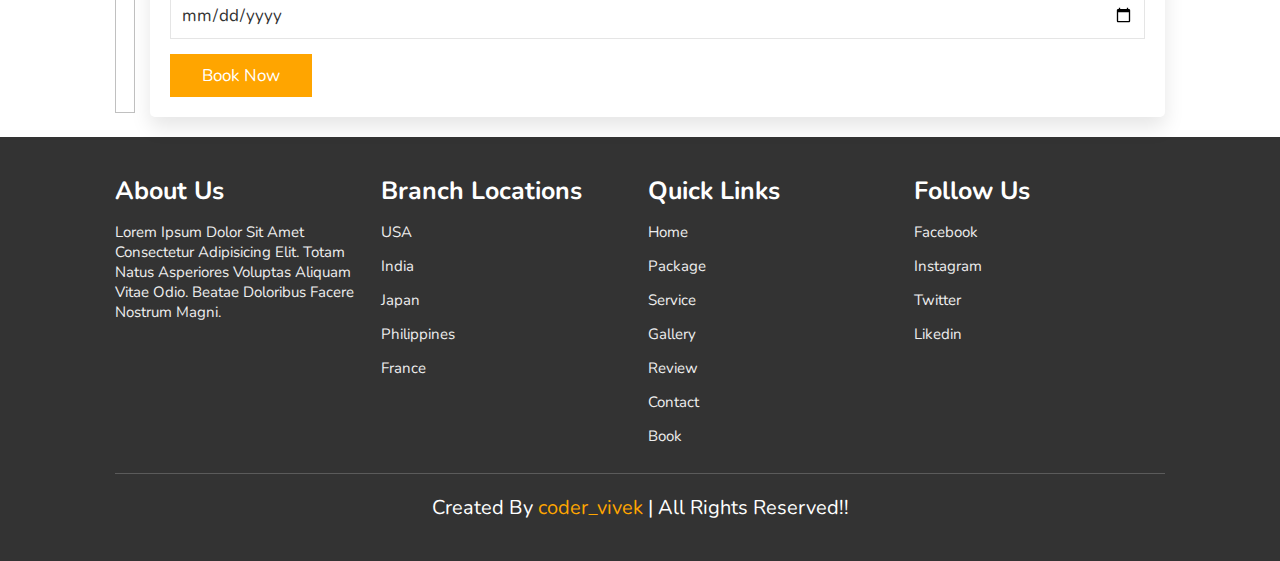
==== commit d79b627b: "fix buttom our brand name 'coder_vivek'" ====
--- a/index.html
+++ b/index.html
@@ -616,7 +616,12 @@
                 <a href="#">likedin</a>
             </div>
         </div>
-        <h1 class="credit"> created by <span>Dailywebdesign</span> | all rights reserved!! </h1>
+        <h1 class="credit"> created by <span>
+                <a href="https://www.instagram.com/coder_vivek/" target="_blank" target="_blank"
+                    rel="noopener noreferrer">
+                    coder_vivek</a>
+
+            </span> | all rights reserved!! </h1>
     </section>
     <script src="https://unpkg.com/swiper@7/swiper-bundle.min.js" defer data-deferred="1"></script>
     <script src="js/script.js" defer data-deferred="1"></script>
--- a/css/style.css
+++ b/css/style.css
@@ -608,6 +608,12 @@
   border-top: 0.1rem solid rgba(255, 255, 255, 0.2);
 }
 
+.footer .credit span a {
+  text-decoration: none;
+  color: #ffa500;
+  text-transform: none;
+}
+
 .footer .credit span {
   color: var(--orange);
 }
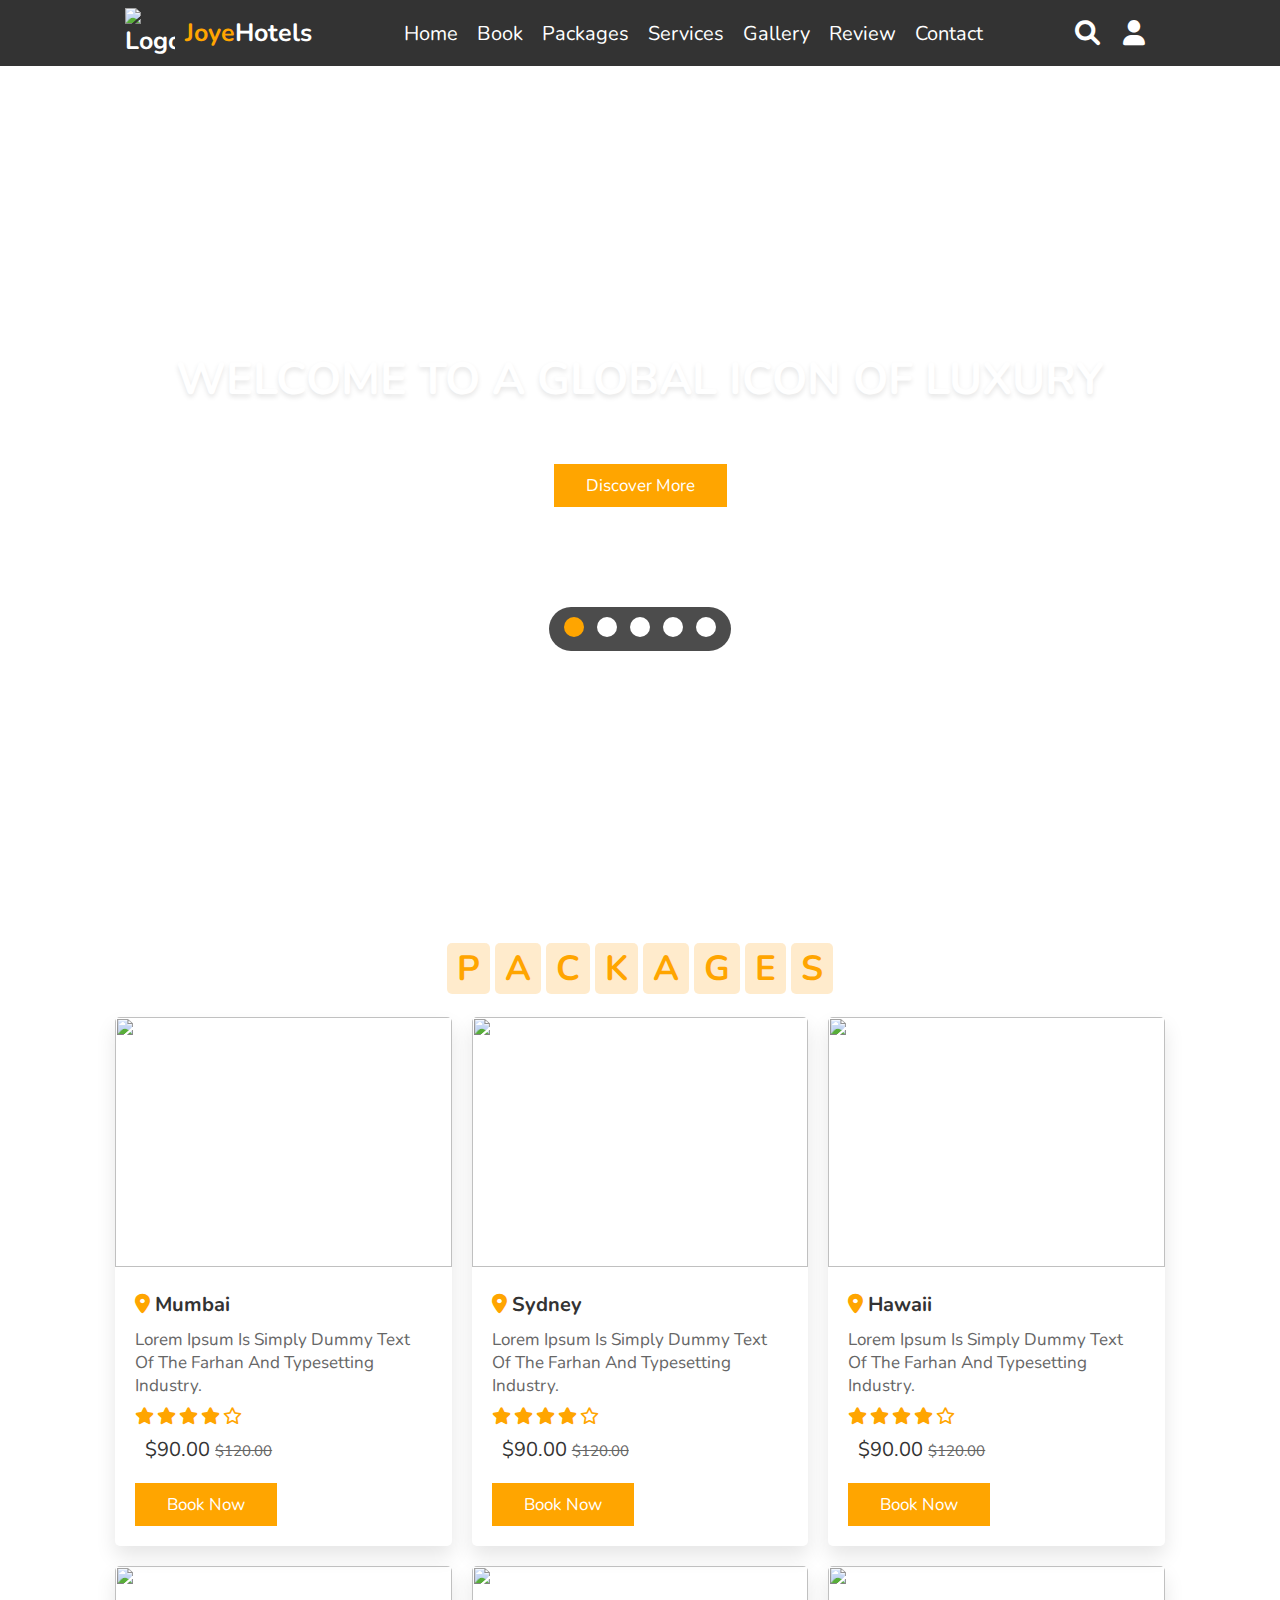
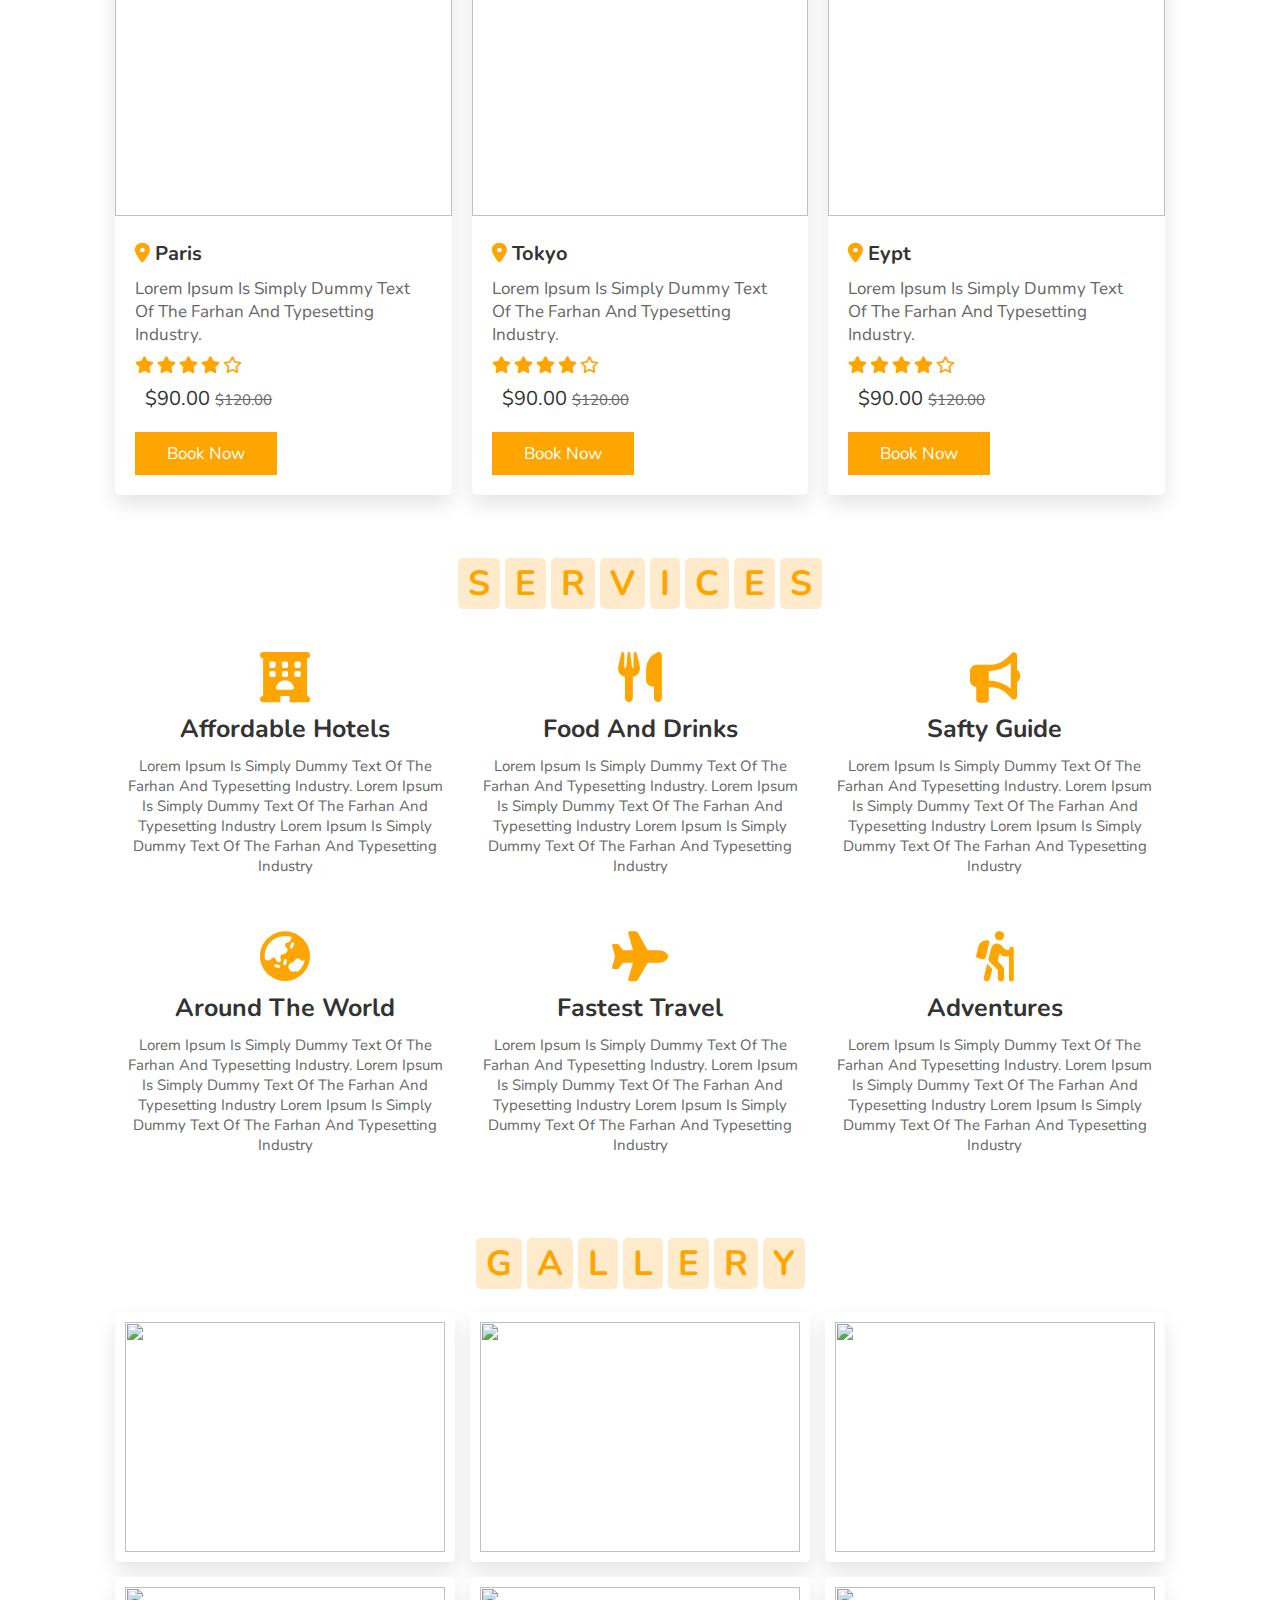
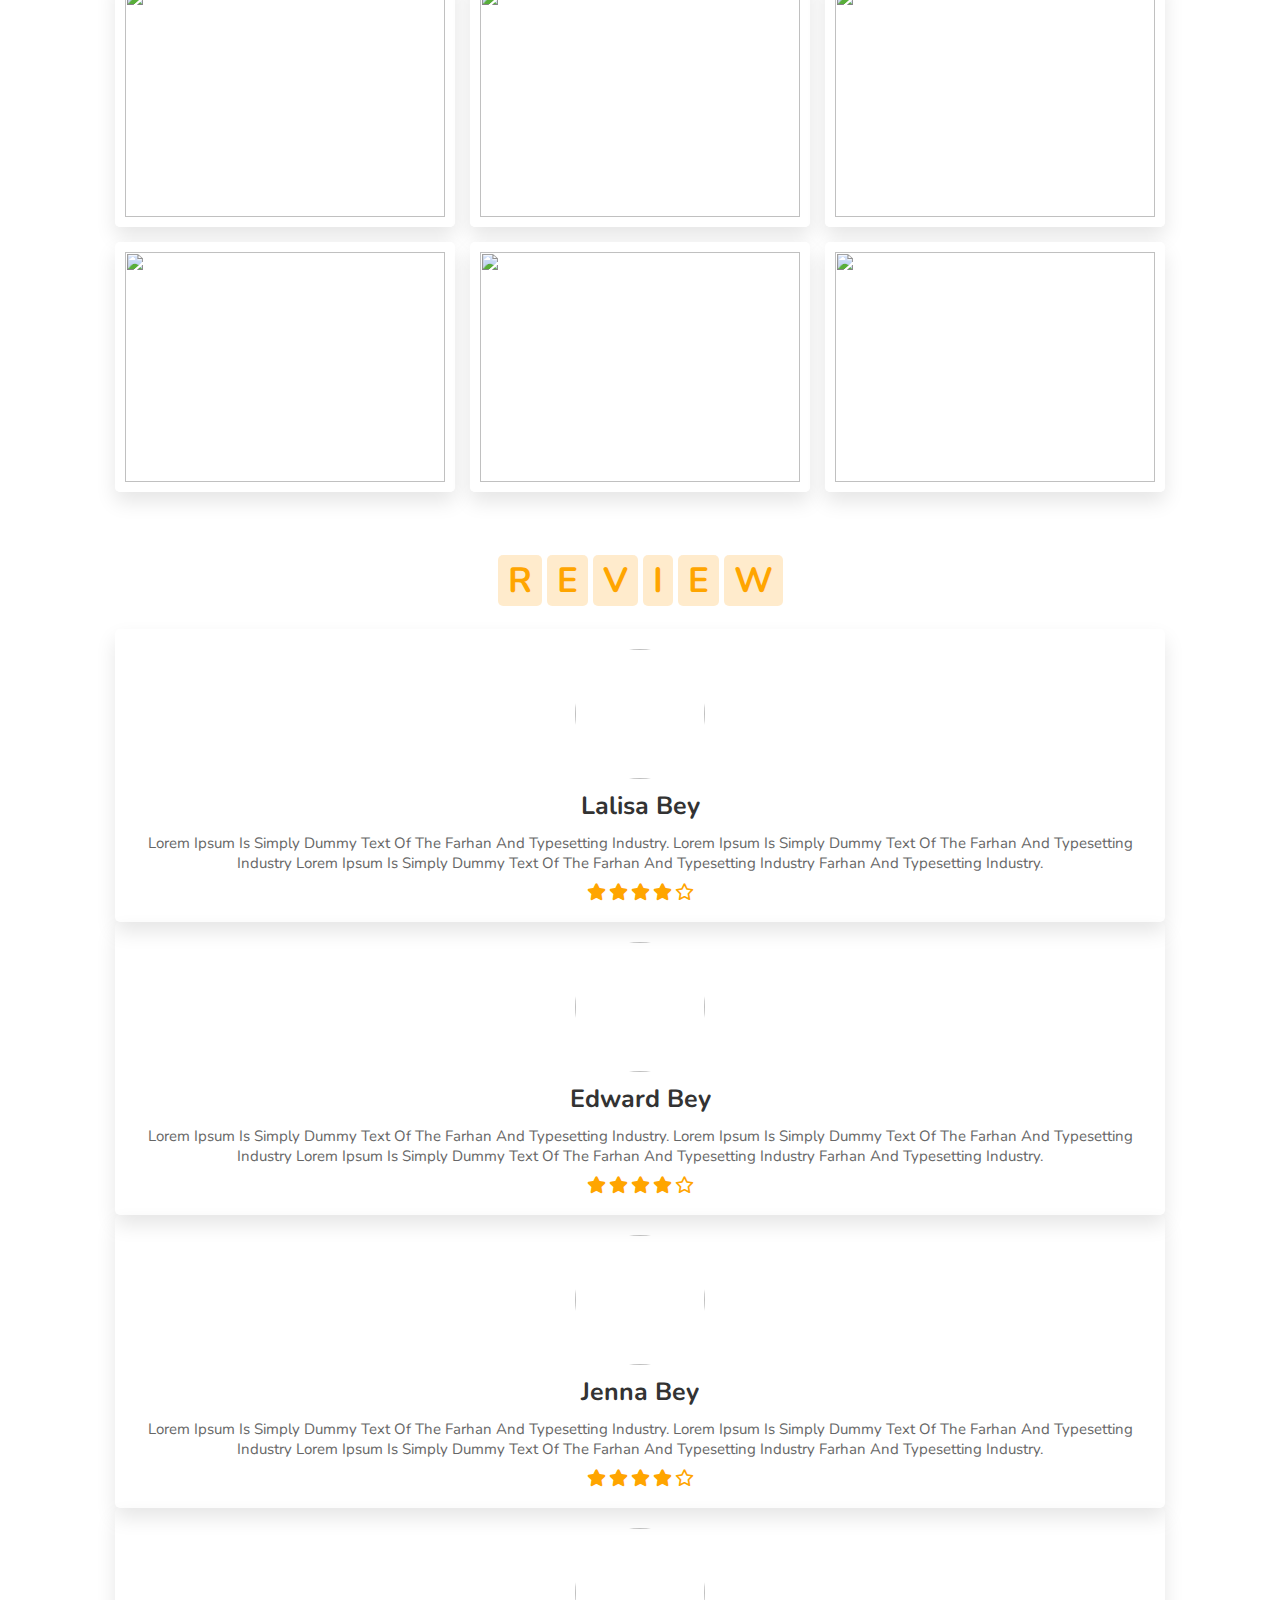
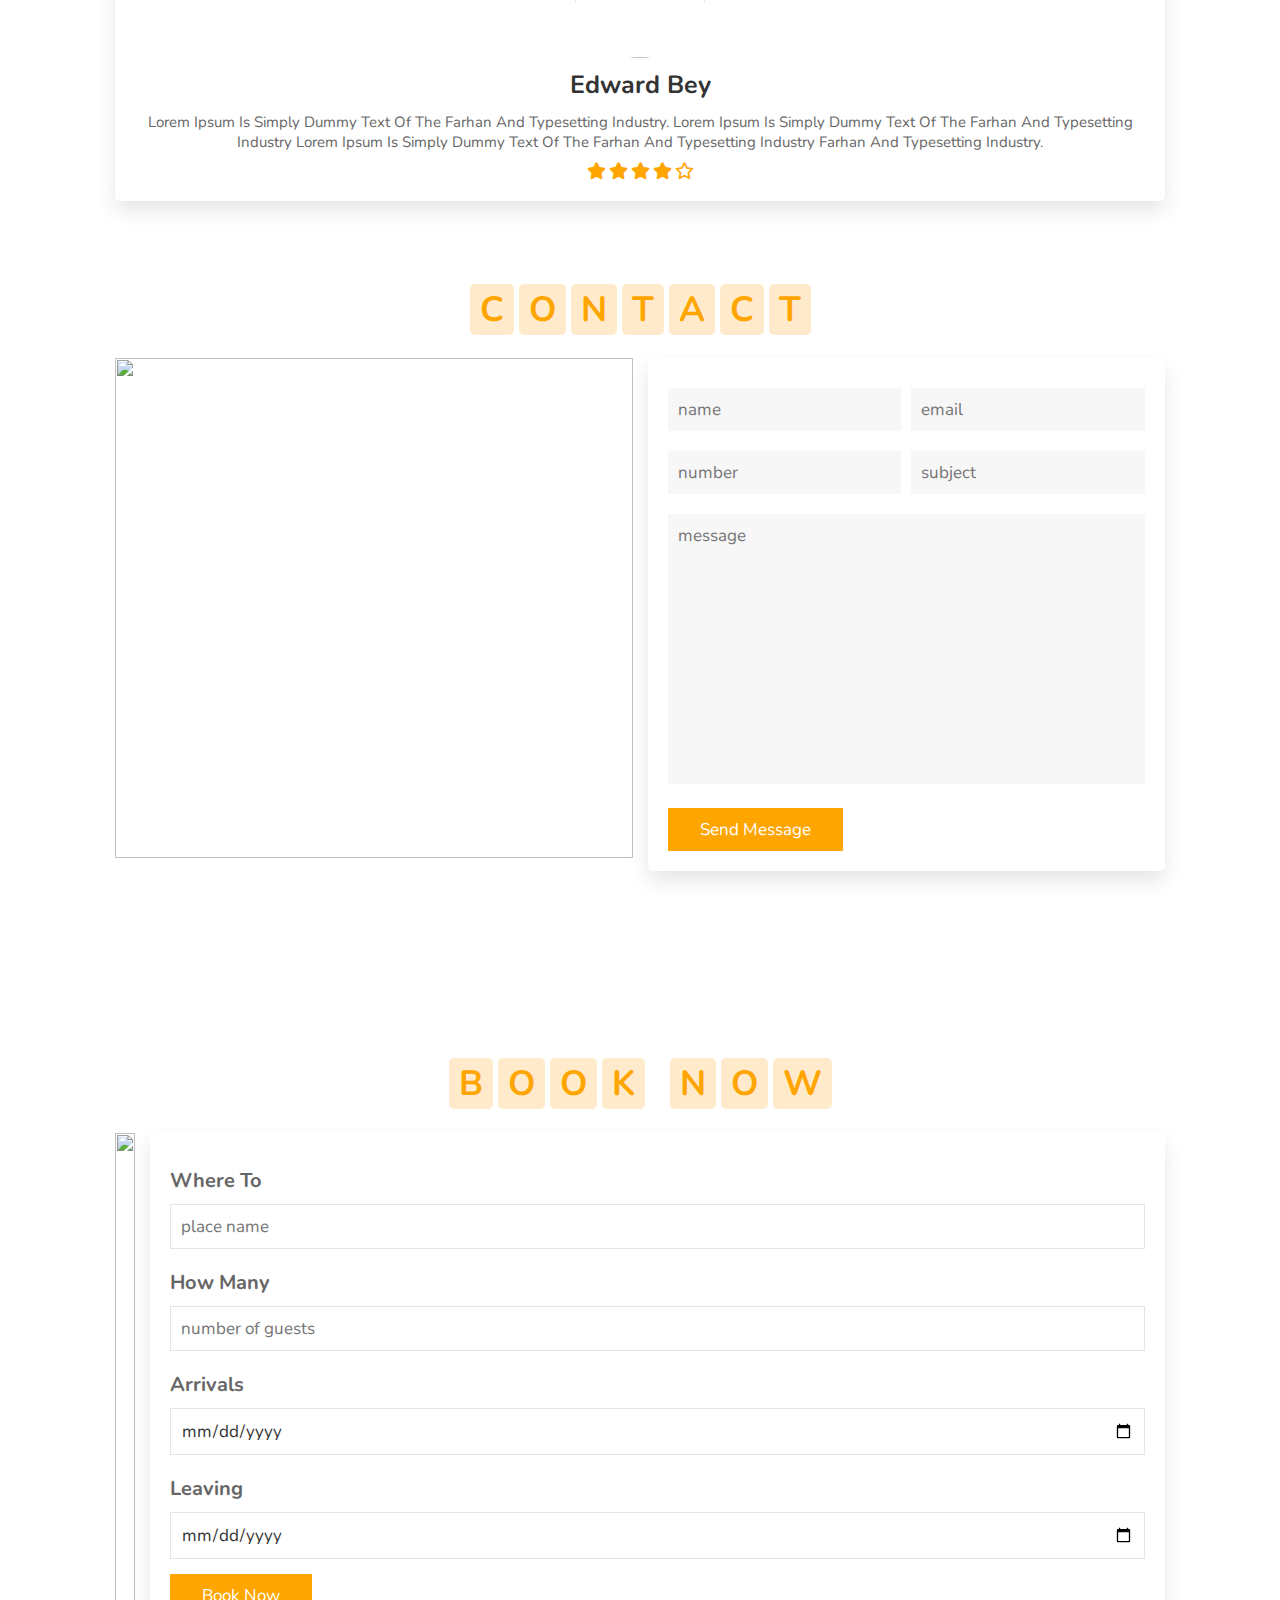
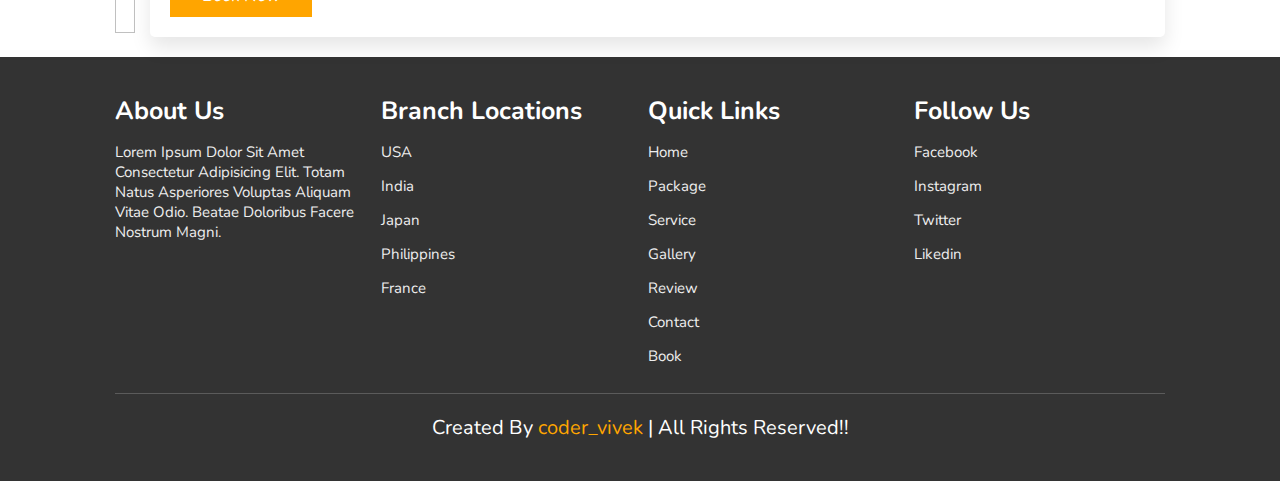
==== commit f37ae404: "fix logo links" ====
--- a/index.html
+++ b/index.html
@@ -22,7 +22,16 @@
 
         <div id="menu-bar" class="fas fa-bars"></div>
 
-        <a href="#" class="logo"><span>i</span>Hut</a>
+        <div class="wraped_logo">
+
+            <a href="#home" class="logo">
+                <img src="img/logo.png" alt="logo_image" />
+
+                <span>joye</span>Hotels
+            </a>
+
+        </div>
+
         <nav class="navbar">
             <a href="#home">home</a>
             <a href="#book">book</a>
@@ -69,7 +78,7 @@
             <p>dicover new places with us, luxury awaits</p>
             <a href="#" class="btn">discover more</a>
         </div>
-        <!-- 
+
         <div class="controls">
             <span class="vid-btn active" data-src="img/vid-1.mp4"></span>
             <span class="vid-btn" data-src="img/vid-2.mp4"></span>
@@ -80,47 +89,9 @@
 
         <div class="video-container">
             <video src="img/vid-1.mp4" id="video-slider" loop autoplay muted></video>
-        </div> -->
-
-    </section>
-    <div id="carouselExampleIndicators" class="carousel slide">
-        <div class="carousel-indicators">
-            <button type="button" data-bs-target="#carouselExampleIndicators" data-bs-slide-to="0" class="active"
-                aria-current="true" aria-label="Slide 1"></button>
-            <button type="button" data-bs-target="#carouselExampleIndicators" data-bs-slide-to="1"
-                aria-label="Slide 2"></button>
-            <button type="button" data-bs-target="#carouselExampleIndicators" data-bs-slide-to="2"
-                aria-label="Slide 3"></button>
-        </div>
-        <div class="carousel-inner">
-            <div class="carousel-item active">
-                <img src="img/img1.jpg" class="d-block w-100" alt="...">
-            </div>
-            <div class="carousel-item">
-                <img src="img/img2.jpg" class="d-block w-100" alt="...">
-            </div>
-            <div class="carousel-item">
-                <img src="img/img3.jpg" class="d-block w-100" alt="...">
-            </div>
-        </div>
-        <button class="carousel-control-prev" type="button" data-bs-target="#carouselExampleIndicators"
-            data-bs-slide="prev">
-            <span class="carousel-control-prev-icon" aria-hidden="true"></span>
-            <span class="visually-hidden">Previous</span>
-        </button>
-        <button class="carousel-control-next" type="button" data-bs-target="#carouselExampleIndicators"
-            data-bs-slide="next">
-            <span class="carousel-control-next-icon" aria-hidden="true"></span>
-            <span class="visually-hidden">Next</span>
-        </button>
-    </div>
-
-
-
-
-
-
-
+        </div>
+
+    </section>
 
 
 
@@ -617,10 +588,8 @@
             </div>
         </div>
         <h1 class="credit"> created by <span>
-                <a href="https://www.instagram.com/coder_vivek/" target="_blank" target="_blank"
-                    rel="noopener noreferrer">
-                    coder_vivek</a>
-
+                <a href="https://www.instagram.com/coder_vivek/" target="_blank" rel="noopener noreferrer">coder_vivek
+                </a>
             </span> | all rights reserved!! </h1>
     </section>
     <script src="https://unpkg.com/swiper@7/swiper-bundle.min.js" defer data-deferred="1"></script>
--- a/css/style.css
+++ b/css/style.css
@@ -74,14 +74,24 @@
   display: flex;
   align-items: center;
   justify-content: space-between;
-  padding: 2rem 9%;
-}
-
-header .logo {
+  padding: 0.8rem 9%;
+}
+
+header .wraped_logo a {
+  display: flex;
+  justify-content: center;
+  align-items: center;
+}
+
+header .wraped_logo .logo {
   font-size: 2.5rem;
   font-weight: bolder;
   color: #fff;
-  /* text-transform: uppercase; */
+  margin-left: 10px;
+}
+header img {
+  width: 50px;
+  margin-right: 10px;
 }
 
 header .logo span {
@@ -609,13 +619,8 @@
 }
 
 .footer .credit span a {
-  text-decoration: none;
-  color: #ffa500;
+  color: var(--orange);
   text-transform: none;
-}
-
-.footer .credit span {
-  color: var(--orange);
 }
 
 /* media queries */
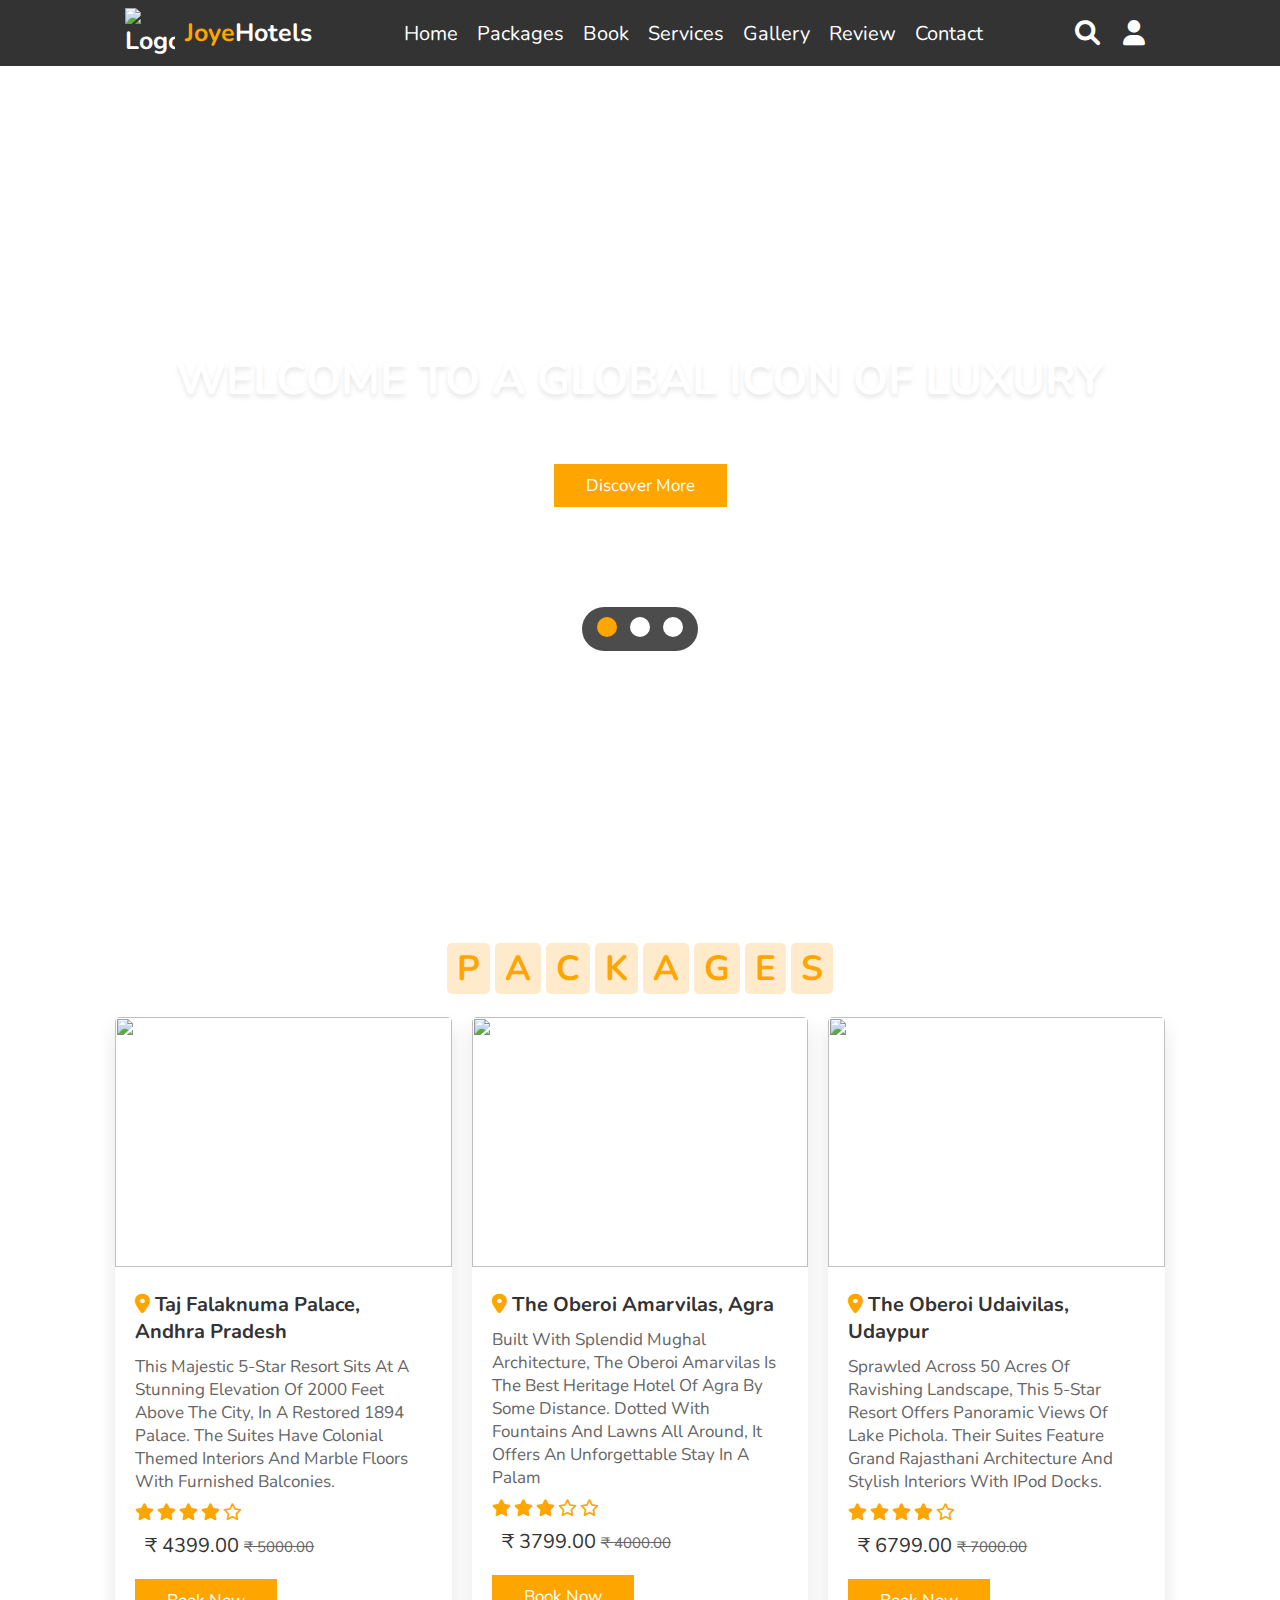
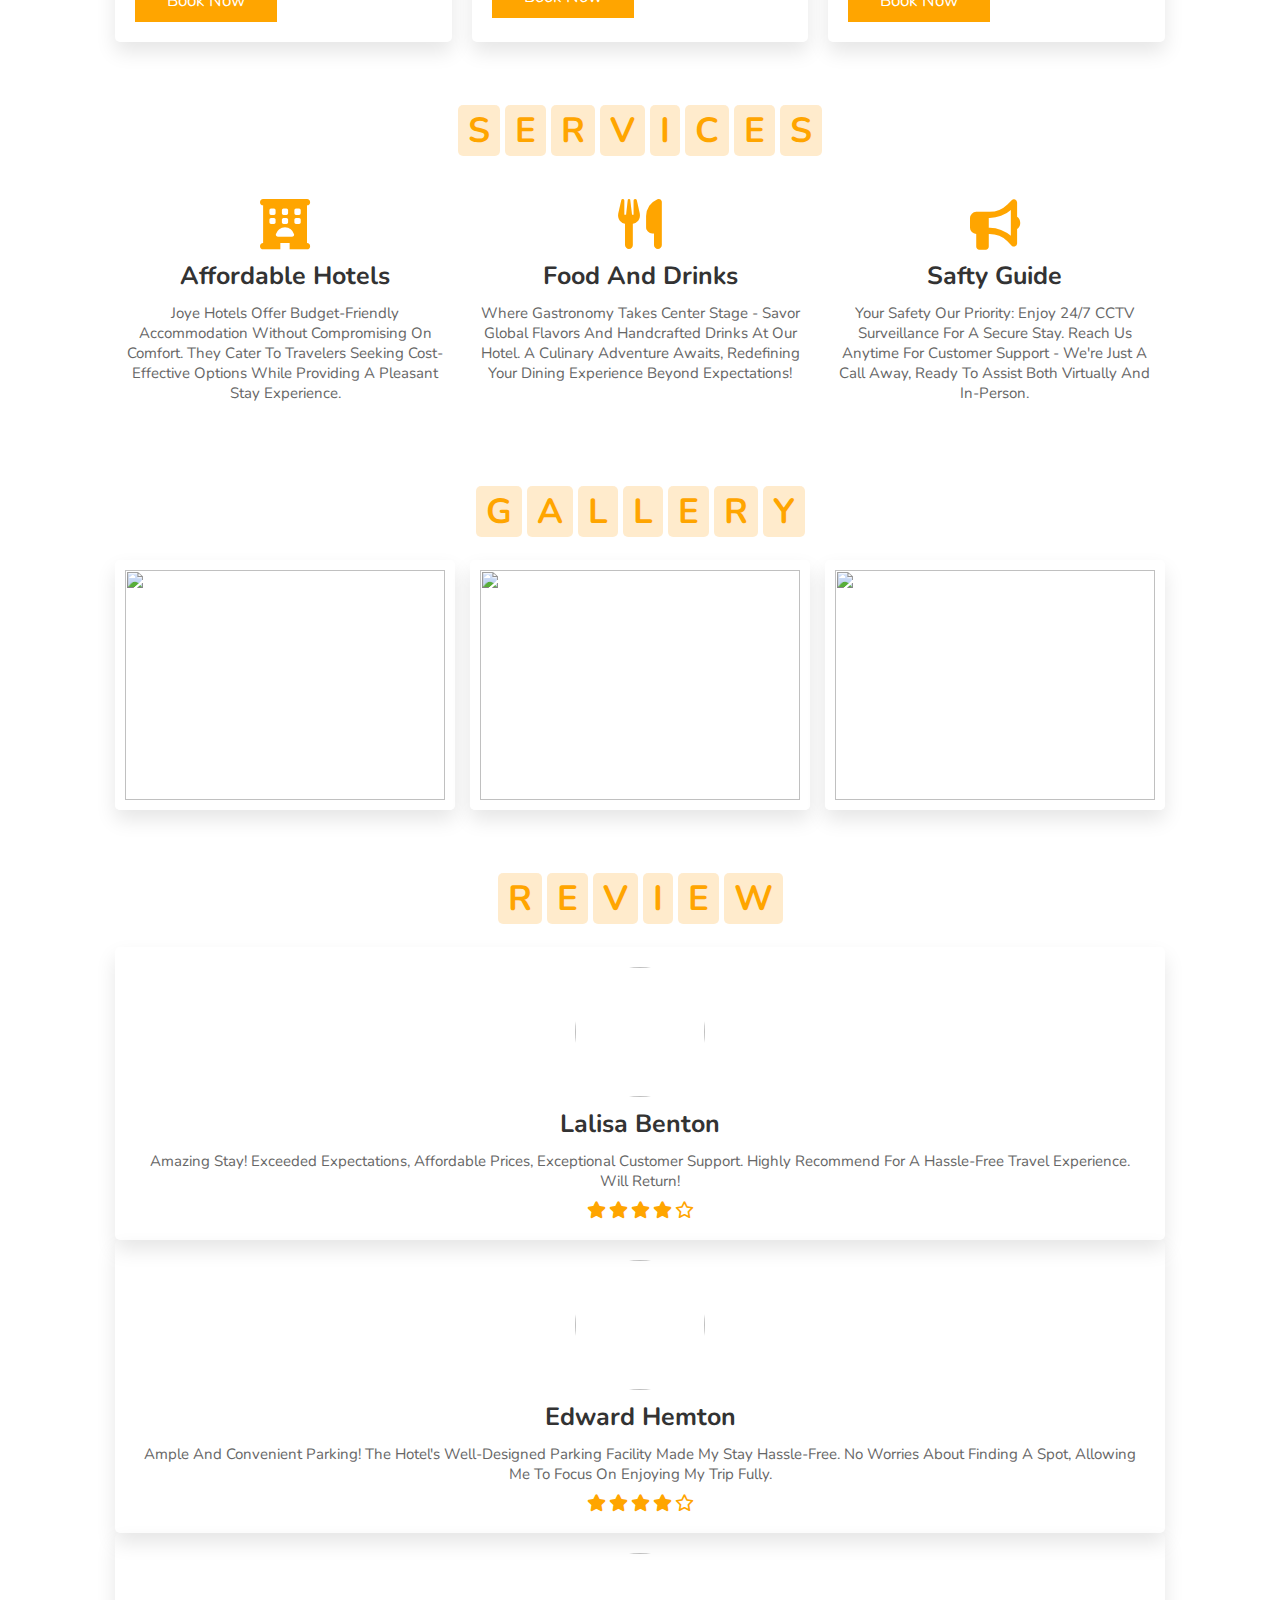
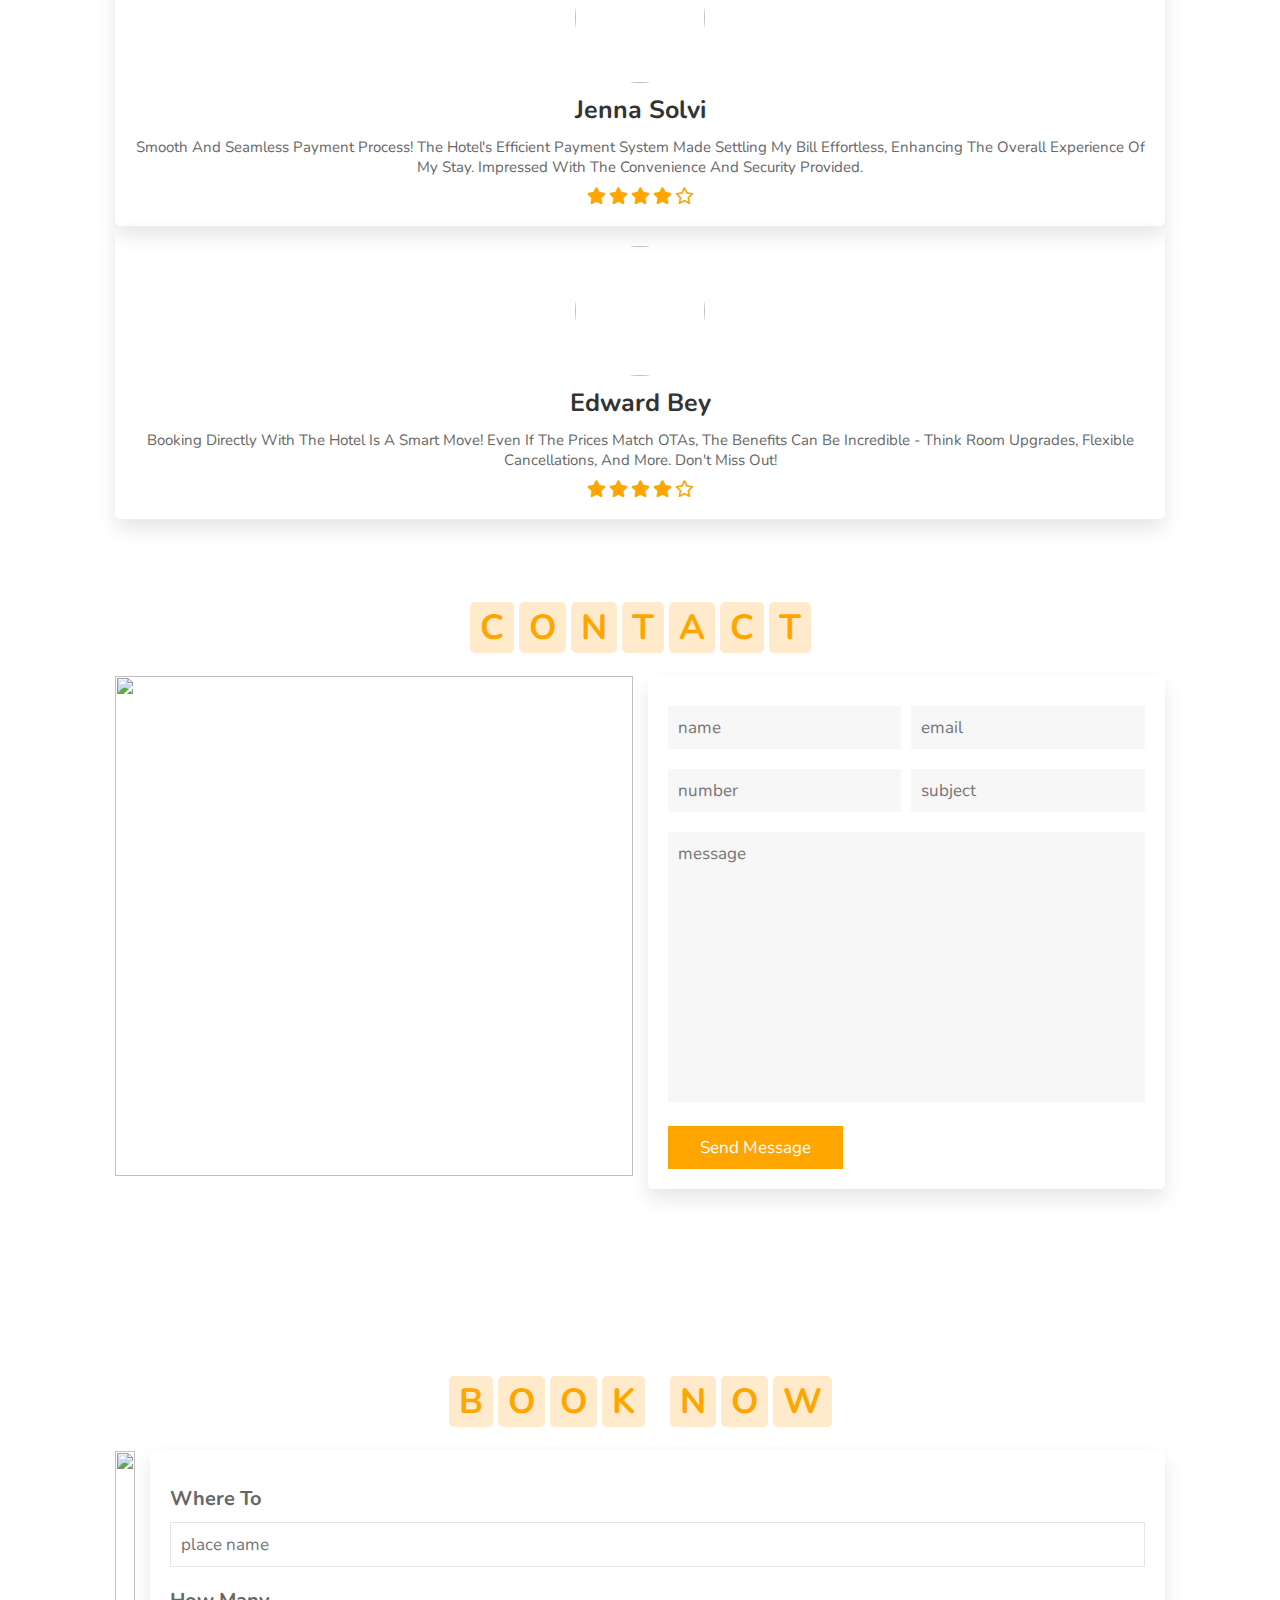
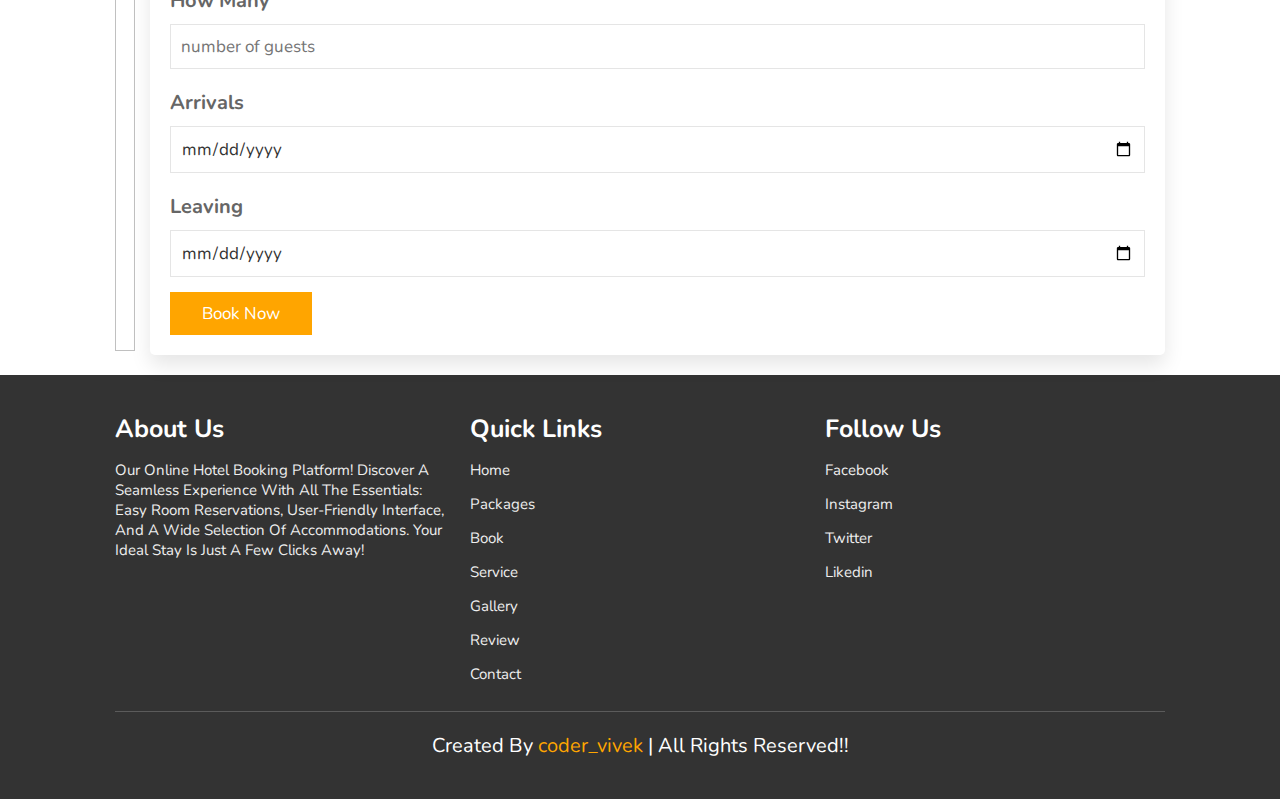
==== commit fc113899: "add 'book' form with 'Whatsapp' and 'email'" ====
--- a/index.html
+++ b/index.html
@@ -5,7 +5,7 @@
     <meta charset="UTF-8">
     <meta http-equiv="X-UA-Compatible" content="IE=edge">
     <meta name="viewport" content="width=device-width, initial-scale=1.0">
-    <title>iHut.com </title>
+    <title>JoyeHotels </title>
 
     <link rel="stylesheet" href="https://unpkg.com/swiper@7/swiper-bundle.min.css" />
 
@@ -26,7 +26,6 @@
 
             <a href="#home" class="logo">
                 <img src="img/logo.png" alt="logo_image" />
-
                 <span>joye</span>Hotels
             </a>
 
@@ -34,8 +33,8 @@
 
         <nav class="navbar">
             <a href="#home">home</a>
+            <a href="#packages">packages</a>
             <a href="#book">book</a>
-            <a href="#packages">packages</a>
             <a href="#services">services</a>
             <a href="#gallery">gallery</a>
             <a href="#review">review</a>
@@ -71,24 +70,25 @@
     </div>
 
 
+    <!-- video carousel -->
 
     <section class="home" id="home">
         <div class="content">
             <h3>welcome to A global icon of luxury</h3>
             <p>dicover new places with us, luxury awaits</p>
-            <a href="#" class="btn">discover more</a>
+            <a href="#packages" class="btn">discover more</a>
         </div>
 
         <div class="controls">
-            <span class="vid-btn active" data-src="img/vid-1.mp4"></span>
-            <span class="vid-btn" data-src="img/vid-2.mp4"></span>
-            <span class="vid-btn" data-src="img/vid-3.mp4"></span>
-            <span class="vid-btn" data-src="img/vid-4.mp4"></span>
-            <span class="vid-btn" data-src="img/vid-5.mp4"></span>
+            <span class="vid-btn active" data-src="img/video/vid-1.mp4"></span>
+            <span class="vid-btn" data-src="img/video/vid-2.mp4"></span>
+            <span class="vid-btn" data-src="img/video/vid-3.mp4"></span>
+            <!-- <span class="vid-btn" data-src="img/video/vid-4.mp4"></span>
+            <span class="vid-btn" data-src="img/video/vid-5.mp4"></span> -->
         </div>
 
         <div class="video-container">
-            <video src="img/vid-1.mp4" id="video-slider" loop autoplay muted></video>
+            <video src="img/video/vid-1.mp4" id="video-slider" loop autoplay muted></video>
         </div>
 
     </section>
@@ -112,7 +112,64 @@
             <div class="box">
                 <img decoding="async" src="img/p-1.jpg" alt="">
                 <div class="content">
-                    <h3><i class="fas fa-map-marker-alt"></i> mumbai </h3>
+                    <h3><i class="fas fa-map-marker-alt"></i> Taj Falaknuma Palace, Andhra Pradesh </h3>
+                    <p>This majestic 5-star resort sits at a stunning elevation of 2000 feet above the city, in a
+                        restored 1894 palace. The suites have Colonial themed interiors and marble floors with furnished
+                        balconies.</p>
+                    <div class="stars">
+                        <i class="fas fa-star"></i>
+                        <i class="fas fa-star"></i>
+                        <i class="fas fa-star"></i>
+                        <i class="fas fa-star"></i>
+                        <i class="far fa-star"></i>
+                    </div>
+                    <div class="price"> ₹ 4399.00 <span>₹ 5000.00</span></div>
+                    <a href="#book" class="btn">book now</a>
+                </div>
+            </div>
+
+            <div class="box">
+                <img decoding="async" src="img/p-2.jpg" alt="">
+                <div class="content">
+                    <h3><i class="fas fa-map-marker-alt"></i> The Oberoi Amarvilas, Agra </h3>
+                    <p>Built with splendid Mughal architecture, the Oberoi Amarvilas is the best heritage hotel of Agra
+                        by some distance. Dotted with fountains and lawns all around, it offers an unforgettable stay in
+                        a palam</p>
+                    <div class="stars">
+                        <i class="fas fa-star"></i>
+                        <i class="fas fa-star"></i>
+                        <i class="fas fa-star"></i>
+                        <i class="far fa-star"></i>
+                        <i class="far fa-star"></i>
+                    </div>
+                    <div class="price"> ₹ 3799.00 <span>₹ 4000.00</span></div>
+                    <a href="#book" class="btn">book now</a>
+                </div>
+            </div>
+
+            <div class="box">
+                <img decoding="async" src="img/p-3.jpg" alt="">
+                <div class="content">
+                    <h3><i class="fas fa-map-marker-alt"></i> The Oberoi Udaivilas, Udaypur </h3>
+                    <p>Sprawled across 50 acres of ravishing landscape, this 5-star resort offers panoramic views of
+                        Lake Pichola. Their suites feature grand Rajasthani architecture and stylish interiors with iPod
+                        docks. </p>
+                    <div class="stars">
+                        <i class="fas fa-star"></i>
+                        <i class="fas fa-star"></i>
+                        <i class="fas fa-star"></i>
+                        <i class="fas fa-star"></i>
+                        <i class="far fa-star"></i>
+                    </div>
+                    <div class="price"> ₹ 6799.00 <span>₹ 7000.00</span></div>
+                    <a href="#book" class="btn">book now</a>
+                </div>
+            </div>
+
+            <!-- <div class="box">
+                <img decoding="async" src="img/p-4.jpg" alt="">
+                <div class="content">
+                    <h3><i class="fas fa-map-marker-alt"></i> paris </h3>
                     <p>Lorem Ipsum is simply dummy text of the farhan and typesetting industry.</p>
                     <div class="stars">
                         <i class="fas fa-star"></i>
@@ -124,12 +181,12 @@
                     <div class="price"> $90.00 <span>$120.00</span></div>
                     <a href="#" class="btn">book now</a>
                 </div>
-            </div>
-
-            <div class="box">
-                <img decoding="async" src="img/p-2.jpg" alt="">
-                <div class="content">
-                    <h3><i class="fas fa-map-marker-alt"></i> sydney </h3>
+            </div> -->
+
+            <!-- <div class="box">
+                <img decoding="async" src="img/p-5.jpg" alt="">
+                <div class="content">
+                    <h3><i class="fas fa-map-marker-alt"></i> tokyo </h3>
                     <p>Lorem Ipsum is simply dummy text of the farhan and typesetting industry.</p>
                     <div class="stars">
                         <i class="fas fa-star"></i>
@@ -141,12 +198,12 @@
                     <div class="price"> $90.00 <span>$120.00</span></div>
                     <a href="#" class="btn">book now</a>
                 </div>
-            </div>
-
-            <div class="box">
-                <img decoding="async" src="img/p-3.jpg" alt="">
-                <div class="content">
-                    <h3><i class="fas fa-map-marker-alt"></i> hawaii </h3>
+            </div> -->
+
+            <!-- <div class="box">
+                <img decoding="async" src="img/p-6.jpg" alt="">
+                <div class="content">
+                    <h3><i class="fas fa-map-marker-alt"></i> eypt </h3>
                     <p>Lorem Ipsum is simply dummy text of the farhan and typesetting industry.</p>
                     <div class="stars">
                         <i class="fas fa-star"></i>
@@ -158,58 +215,7 @@
                     <div class="price"> $90.00 <span>$120.00</span></div>
                     <a href="#" class="btn">book now</a>
                 </div>
-            </div>
-
-            <div class="box">
-                <img decoding="async" src="img/p-4.jpg" alt="">
-                <div class="content">
-                    <h3><i class="fas fa-map-marker-alt"></i> paris </h3>
-                    <p>Lorem Ipsum is simply dummy text of the farhan and typesetting industry.</p>
-                    <div class="stars">
-                        <i class="fas fa-star"></i>
-                        <i class="fas fa-star"></i>
-                        <i class="fas fa-star"></i>
-                        <i class="fas fa-star"></i>
-                        <i class="far fa-star"></i>
-                    </div>
-                    <div class="price"> $90.00 <span>$120.00</span></div>
-                    <a href="#" class="btn">book now</a>
-                </div>
-            </div>
-
-            <div class="box">
-                <img decoding="async" src="img/p-5.jpg" alt="">
-                <div class="content">
-                    <h3><i class="fas fa-map-marker-alt"></i> tokyo </h3>
-                    <p>Lorem Ipsum is simply dummy text of the farhan and typesetting industry.</p>
-                    <div class="stars">
-                        <i class="fas fa-star"></i>
-                        <i class="fas fa-star"></i>
-                        <i class="fas fa-star"></i>
-                        <i class="fas fa-star"></i>
-                        <i class="far fa-star"></i>
-                    </div>
-                    <div class="price"> $90.00 <span>$120.00</span></div>
-                    <a href="#" class="btn">book now</a>
-                </div>
-            </div>
-
-            <div class="box">
-                <img decoding="async" src="img/p-6.jpg" alt="">
-                <div class="content">
-                    <h3><i class="fas fa-map-marker-alt"></i> eypt </h3>
-                    <p>Lorem Ipsum is simply dummy text of the farhan and typesetting industry.</p>
-                    <div class="stars">
-                        <i class="fas fa-star"></i>
-                        <i class="fas fa-star"></i>
-                        <i class="fas fa-star"></i>
-                        <i class="fas fa-star"></i>
-                        <i class="far fa-star"></i>
-                    </div>
-                    <div class="price"> $90.00 <span>$120.00</span></div>
-                    <a href="#" class="btn">book now</a>
-                </div>
-            </div>
+            </div> -->
         </div>
     </section>
 
@@ -234,45 +240,46 @@
             <div class="box">
                 <i class="fas fa-hotel"></i>
                 <h3>affordable hotels</h3>
-                <p>Lorem Ipsum is simply dummy text of the farhan and typesetting industry.
-                    Lorem Ipsum is simply dummy text of the farhan and typesetting industry
-                    Lorem Ipsum is simply dummy text of the farhan and typesetting industry</p>
+                <p>joye hotels offer budget-friendly accommodation without compromising on comfort. They cater to
+                    travelers seeking cost-effective options while providing a pleasant stay experience.</p>
             </div>
             <div class="box">
                 <i class="fas fa-utensils"></i>
                 <h3>food and drinks</h3>
-                <p>Lorem Ipsum is simply dummy text of the farhan and typesetting industry.
-                    Lorem Ipsum is simply dummy text of the farhan and typesetting industry
-                    Lorem Ipsum is simply dummy text of the farhan and typesetting industry</p>
+                <p>Where Gastronomy Takes Center Stage - Savor Global Flavors and Handcrafted Drinks at Our Hotel. A
+                    Culinary Adventure Awaits, Redefining Your Dining Experience Beyond Expectations!</p>
             </div>
             <div class="box">
                 <i class="fas fa-bullhorn"></i>
                 <h3>safty guide</h3>
-                <p>Lorem Ipsum is simply dummy text of the farhan and typesetting industry.
-                    Lorem Ipsum is simply dummy text of the farhan and typesetting industry
-                    Lorem Ipsum is simply dummy text of the farhan and typesetting industry</p>
-            </div>
-            <div class="box">
+                <p>Your Safety Our Priority: Enjoy 24/7 CCTV Surveillance for a Secure Stay. Reach Us Anytime for
+                    Customer Support - We're Just a Call Away, Ready to Assist Both Virtually and In-Person.</p>
+            </div>
+
+            <!-- <div class="box">
                 <i class="fas fa-globe-asia"></i>
                 <h3>around the world</h3>
                 <p>Lorem Ipsum is simply dummy text of the farhan and typesetting industry.
                     Lorem Ipsum is simply dummy text of the farhan and typesetting industry
                     Lorem Ipsum is simply dummy text of the farhan and typesetting industry</p>
-            </div>
-            <div class="box">
+            </div> -->
+
+            <!-- <div class="box">
                 <i class="fas fa-plane"></i>
                 <h3>fastest travel</h3>
                 <p>Lorem Ipsum is simply dummy text of the farhan and typesetting industry.
                     Lorem Ipsum is simply dummy text of the farhan and typesetting industry
                     Lorem Ipsum is simply dummy text of the farhan and typesetting industry</p>
-            </div>
-            <div class="box">
+            </div> -->
+
+            <!-- <div class="box">
                 <i class="fas fa-hiking"></i>
                 <h3>adventures</h3>
                 <p>Lorem Ipsum is simply dummy text of the farhan and typesetting industry.
                     Lorem Ipsum is simply dummy text of the farhan and typesetting industry
                     Lorem Ipsum is simply dummy text of the farhan and typesetting industry</p>
-            </div>
+            </div> -->
+
         </div>
     </section>
 
@@ -297,13 +304,37 @@
             <div class="box">
                 <img decoding="async" src="img/g-1.jpg" alt="">
                 <div class="content">
+                    <h3>Gurgaon</h3>
+                    <p>Explore our best services in this location</p>
+                    <a href="#" class="btn">see more</a>
+                </div>
+            </div>
+            <div class="box">
+                <img decoding="async" src="img/g-2.jpg" alt="">
+                <div class="content">
+                    <h3>Noida</h3>
+                    <p>Explore our best services in this location</p>
+                    <a href="#" class="btn">see more</a>
+                </div>
+            </div>
+            <div class="box">
+                <img decoding="async" src="img/g-3.jpg" alt="">
+                <div class="content">
+                    <h3>New Delhi</h3>
+                    <p>Explore our best services in this location</p>
+                    <a href="#" class="btn">see more</a>
+                </div>
+            </div>
+            <!-- <div class="box">
+                <img decoding="async" src="img/g-4.jpg" alt="">
+                <div class="content">
                     <h3>amazing places</h3>
                     <p>Lorem Ipsum is simply dummy text of the farhan and typesetting industry.</p>
                     <a href="#" class="btn">see more</a>
                 </div>
             </div>
             <div class="box">
-                <img decoding="async" src="img/g-2.jpg" alt="">
+                <img decoding="async" src="img/g-5.jpg" alt="">
                 <div class="content">
                     <h3>amazing places</h3>
                     <p>Lorem Ipsum is simply dummy text of the farhan and typesetting industry.</p>
@@ -311,7 +342,7 @@
                 </div>
             </div>
             <div class="box">
-                <img decoding="async" src="img/g-3.jpg" alt="">
+                <img decoding="async" src="img/g-6.jpg" alt="">
                 <div class="content">
                     <h3>amazing places</h3>
                     <p>Lorem Ipsum is simply dummy text of the farhan and typesetting industry.</p>
@@ -319,7 +350,7 @@
                 </div>
             </div>
             <div class="box">
-                <img decoding="async" src="img/g-4.jpg" alt="">
+                <img decoding="async" src="img/g-7.jpg" alt="">
                 <div class="content">
                     <h3>amazing places</h3>
                     <p>Lorem Ipsum is simply dummy text of the farhan and typesetting industry.</p>
@@ -327,7 +358,7 @@
                 </div>
             </div>
             <div class="box">
-                <img decoding="async" src="img/g-5.jpg" alt="">
+                <img decoding="async" src="img/g-8.jpg" alt="">
                 <div class="content">
                     <h3>amazing places</h3>
                     <p>Lorem Ipsum is simply dummy text of the farhan and typesetting industry.</p>
@@ -335,37 +366,13 @@
                 </div>
             </div>
             <div class="box">
-                <img decoding="async" src="img/g-6.jpg" alt="">
+                <img decoding="async" src="img/g-9.jpg" alt="">
                 <div class="content">
                     <h3>amazing places</h3>
                     <p>Lorem Ipsum is simply dummy text of the farhan and typesetting industry.</p>
                     <a href="#" class="btn">see more</a>
                 </div>
-            </div>
-            <div class="box">
-                <img decoding="async" src="img/g-7.jpg" alt="">
-                <div class="content">
-                    <h3>amazing places</h3>
-                    <p>Lorem Ipsum is simply dummy text of the farhan and typesetting industry.</p>
-                    <a href="#" class="btn">see more</a>
-                </div>
-            </div>
-            <div class="box">
-                <img decoding="async" src="img/g-8.jpg" alt="">
-                <div class="content">
-                    <h3>amazing places</h3>
-                    <p>Lorem Ipsum is simply dummy text of the farhan and typesetting industry.</p>
-                    <a href="#" class="btn">see more</a>
-                </div>
-            </div>
-            <div class="box">
-                <img decoding="async" src="img/g-9.jpg" alt="">
-                <div class="content">
-                    <h3>amazing places</h3>
-                    <p>Lorem Ipsum is simply dummy text of the farhan and typesetting industry.</p>
-                    <a href="#" class="btn">see more</a>
-                </div>
-            </div>
+            </div> -->
         </div>
     </section>
 
@@ -387,11 +394,9 @@
                 <div class="swiper-slide">
                     <div class="box">
                         <img decoding="async" src="img/pic1.png" alt="">
-                        <h3>Lalisa Bey</h3>
-                        <p>Lorem Ipsum is simply dummy text of the farhan and typesetting industry.
-                            Lorem Ipsum is simply dummy text of the farhan and typesetting industry
-                            Lorem Ipsum is simply dummy text of the farhan and typesetting industry
-                            farhan and typesetting industry.</p>
+                        <h3>Lalisa Benton</h3>
+                        <p>Amazing stay! Exceeded expectations, affordable prices, exceptional customer support. Highly
+                            recommend for a hassle-free travel experience. Will return!</p>
                         <div class="stars">
                             <i class="fas fa-star"></i>
                             <i class="fas fa-star"></i>
@@ -405,11 +410,10 @@
                 <div class="swiper-slide">
                     <div class="box">
                         <img decoding="async" src="img/pic2.png" alt="">
-                        <h3>Edward Bey</h3>
-                        <p>Lorem Ipsum is simply dummy text of the farhan and typesetting industry.
-                            Lorem Ipsum is simply dummy text of the farhan and typesetting industry
-                            Lorem Ipsum is simply dummy text of the farhan and typesetting industry
-                            farhan and typesetting industry.</p>
+                        <h3>Edward hemton</h3>
+                        <p>Ample and Convenient Parking! The hotel's well-designed parking facility made my stay
+                            hassle-free. No worries about finding a spot, allowing me to focus on enjoying my trip
+                            fully.</p>
                         <div class="stars">
                             <i class="fas fa-star"></i>
                             <i class="fas fa-star"></i>
@@ -423,11 +427,10 @@
                 <div class="swiper-slide">
                     <div class="box">
                         <img decoding="async" src="img/pic3.png" alt="">
-                        <h3>Jenna Bey</h3>
-                        <p>Lorem Ipsum is simply dummy text of the farhan and typesetting industry.
-                            Lorem Ipsum is simply dummy text of the farhan and typesetting industry
-                            Lorem Ipsum is simply dummy text of the farhan and typesetting industry
-                            farhan and typesetting industry.</p>
+                        <h3>Jenna solvi</h3>
+                        <p>Smooth and seamless payment process! The hotel's efficient payment system made settling my
+                            bill effortless, enhancing the overall experience of my stay. Impressed with the convenience
+                            and security provided.</p>
                         <div class="stars">
                             <i class="fas fa-star"></i>
                             <i class="fas fa-star"></i>
@@ -442,10 +445,9 @@
                     <div class="box">
                         <img decoding="async" src="img/pic4.png" alt="">
                         <h3>Edward Bey</h3>
-                        <p>Lorem Ipsum is simply dummy text of the farhan and typesetting industry.
-                            Lorem Ipsum is simply dummy text of the farhan and typesetting industry
-                            Lorem Ipsum is simply dummy text of the farhan and typesetting industry
-                            farhan and typesetting industry.</p>
+                        <p>Booking directly with the hotel is a smart move! Even if the prices match OTAs, the benefits
+                            can be incredible - think room upgrades, flexible cancellations, and more. Don't miss out!
+                        </p>
                         <div class="stars">
                             <i class="fas fa-star"></i>
                             <i class="fas fa-star"></i>
@@ -529,24 +531,30 @@
                 <img decoding="async" src="img/book-img.svg" alt="">
             </div>
 
-            <form action="">
+            <form onsubmit="return validate()" action="https://formsubmit.co/codervivek5@gmail.com" method="POST">
                 <div class="inputBox">
+
+                    <input type="hidden" name="_subject" value="New submission!">
+                    <input type="hidden" name="_captcha" value="false">
+                    <input type="text" name="_honey" style="display:none">
+                    <input type="hidden" name="_template" value="table">
+
                     <h3>where to</h3>
-                    <input type="text" placeholder="place name">
+                    <input type="text" name="Place" id="place" placeholder="place name">
                 </div>
                 <div class="inputBox">
                     <h3>how many</h3>
-                    <input type="number" placeholder="number of guests">
+                    <input type="number" name="Number of guests" id="numberOfGuests" placeholder="number of guests">
                 </div>
                 <div class="inputBox">
                     <h3>arrivals</h3>
-                    <input type="date">
+                    <input type="date" name="Check in date" id="checkInDate">
                 </div>
                 <div class="inputBox">
                     <h3>leaving</h3>
-                    <input type="date">
-                </div>
-                <input type="submit" class="btn" value="book now">
+                    <input type="date" name="Check out date" id="checkOutDate">
+                </div>
+                <input type="submit" onClick="sendWA()" class="btn" value="book now">
             </form>
         </div>
     </section>
@@ -555,34 +563,36 @@
 
 
     <section class="footer">
-        <div class="box-container">
+        <div class="box-container mx-5">
             <div class="box">
                 <h3>about us</h3>
-                <p>Lorem ipsum dolor sit amet consectetur adipisicing elit.
-                    Totam natus asperiores voluptas aliquam vitae odio. Beatae doloribus facere nostrum magni.</p>
-            </div>
-            <div class="box">
+                <p>our online hotel booking platform! Discover a seamless experience with all the essentials:
+                    easy room reservations, user-friendly interface, and a wide selection of accommodations. Your ideal
+                    stay is just a few clicks away!</p>
+            </div>
+            <!-- <div class="box">
                 <h3>branch locations</h3>
                 <a href="#">USA</a>
                 <a href="#">india</a>
                 <a href="#">japan</a>
                 <a href="#">philippines</a>
                 <a href="#">france</a>
-            </div>
+            </div> -->
             <div class="box">
                 <h3>quick links</h3>
                 <a href="#">home</a>
-                <a href="#">package</a>
+                <a href="#">packages</a>
+                <a href="#">book</a>
                 <a href="#">service</a>
                 <a href="#">gallery</a>
                 <a href="#">review</a>
                 <a href="#">contact</a>
-                <a href="#">book</a>
+
             </div>
             <div class="box">
                 <h3>follow us</h3>
                 <a href="#">facebook</a>
-                <a href="#">instagram</a>
+                <a href="https://www.instagram.com/joyehotels/">instagram</a>
                 <a href="#">twitter</a>
                 <a href="#">likedin</a>
             </div>
@@ -593,7 +603,9 @@
             </span> | all rights reserved!! </h1>
     </section>
     <script src="https://unpkg.com/swiper@7/swiper-bundle.min.js" defer data-deferred="1"></script>
+
     <script src="js/script.js" defer data-deferred="1"></script>
+    <script src="js/bookForm.js"></script>
 </body>
 
 </html>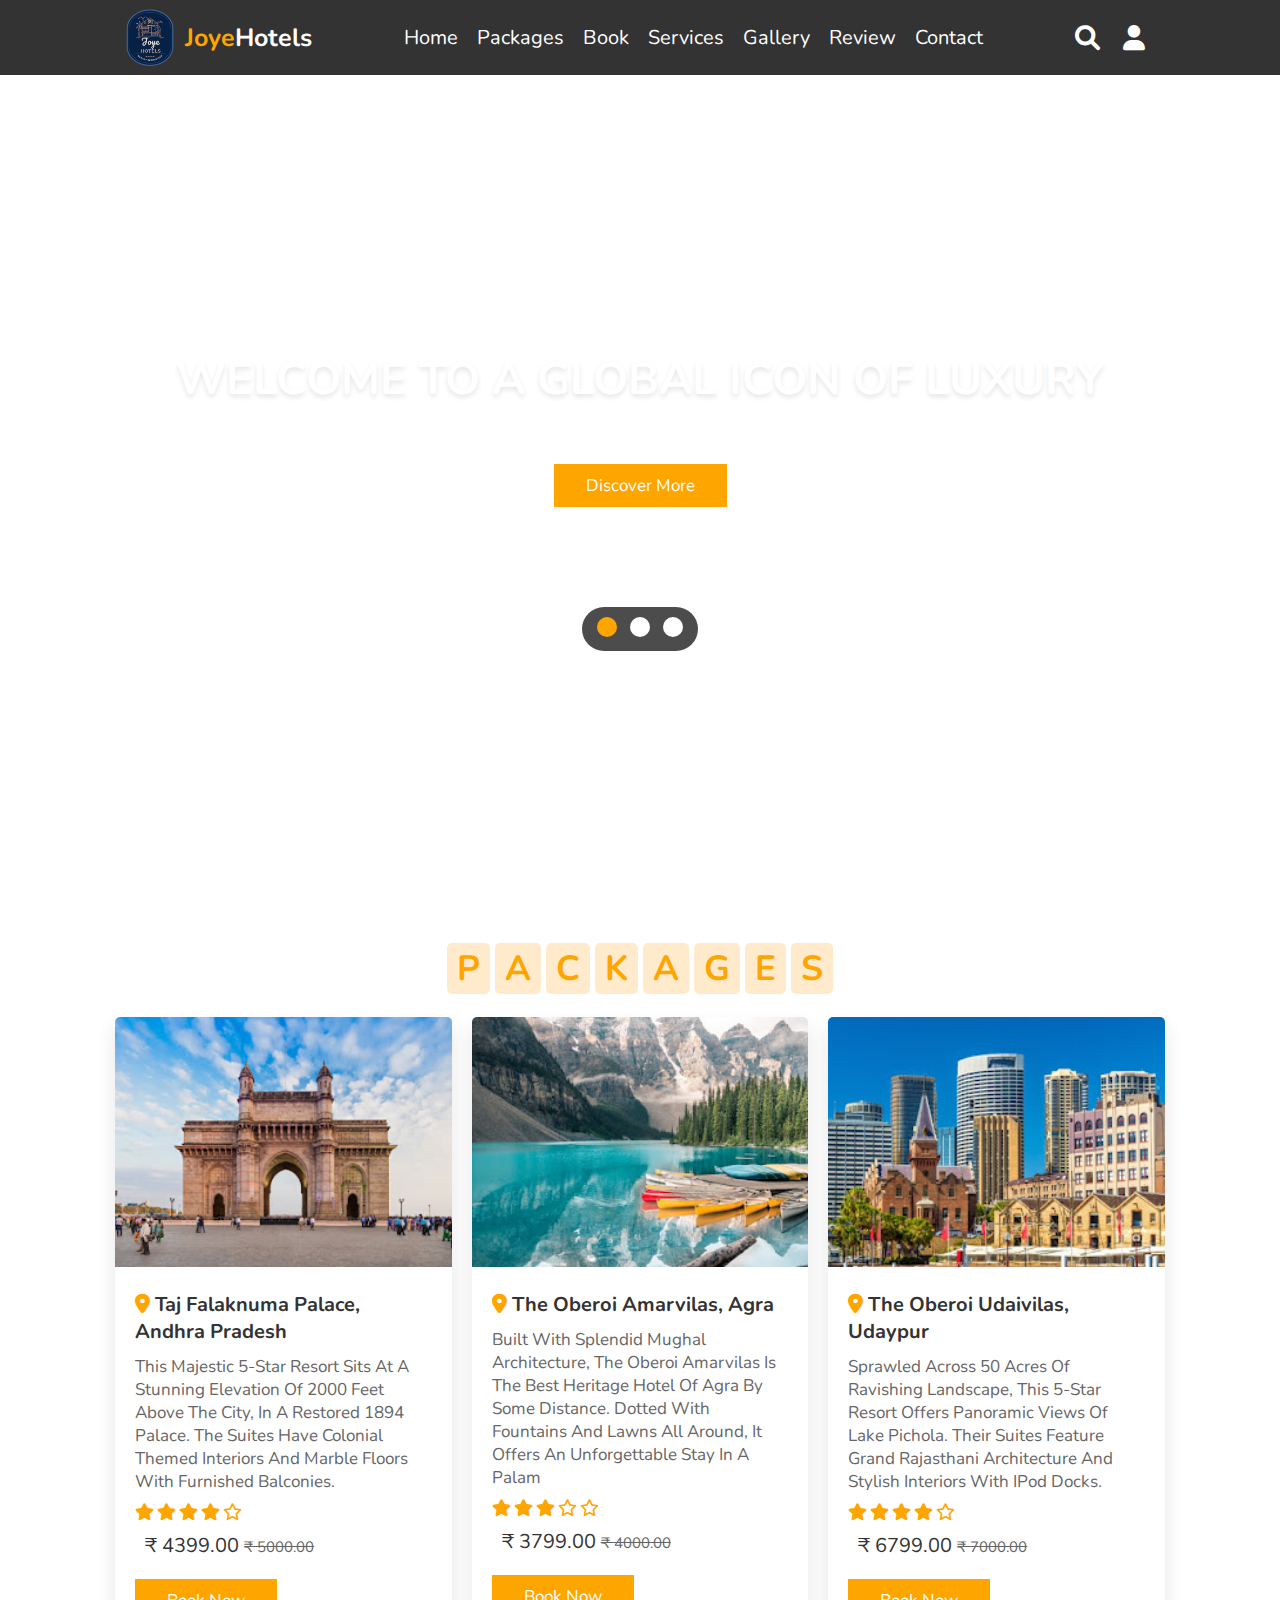
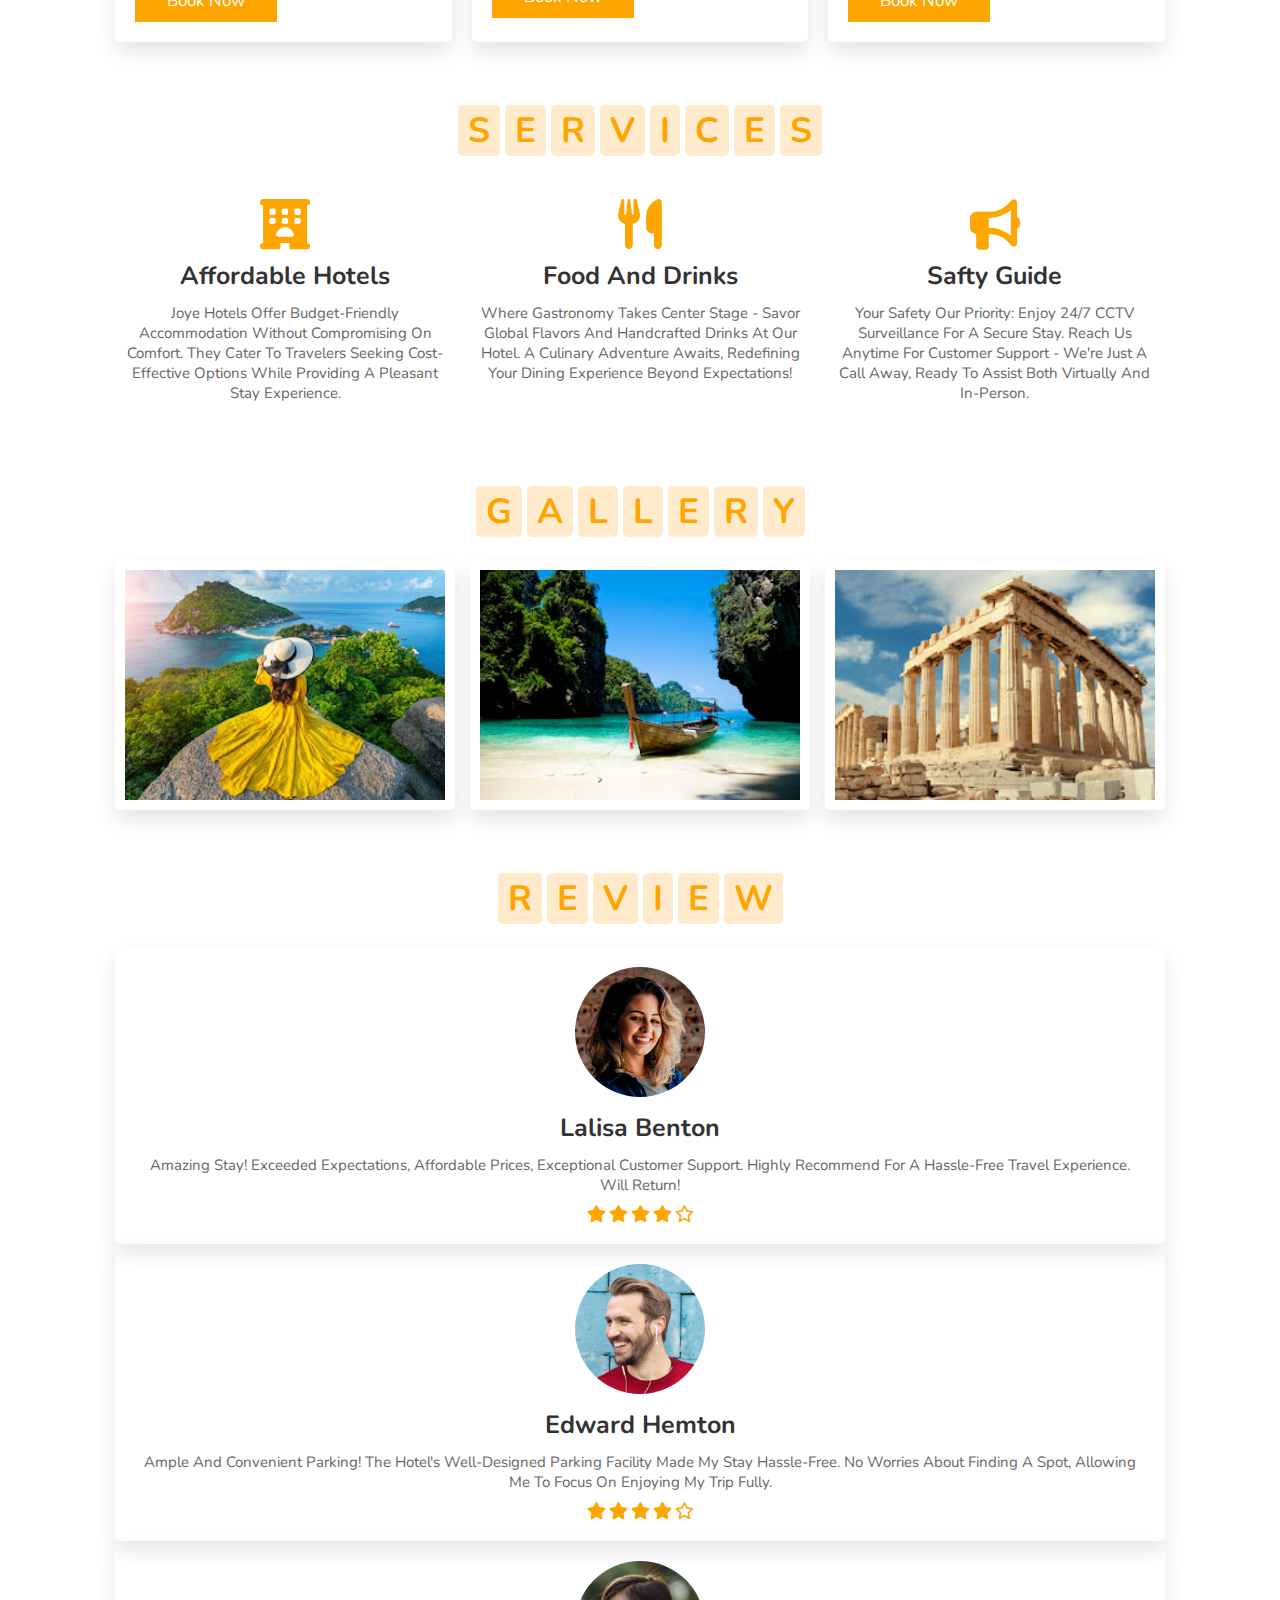
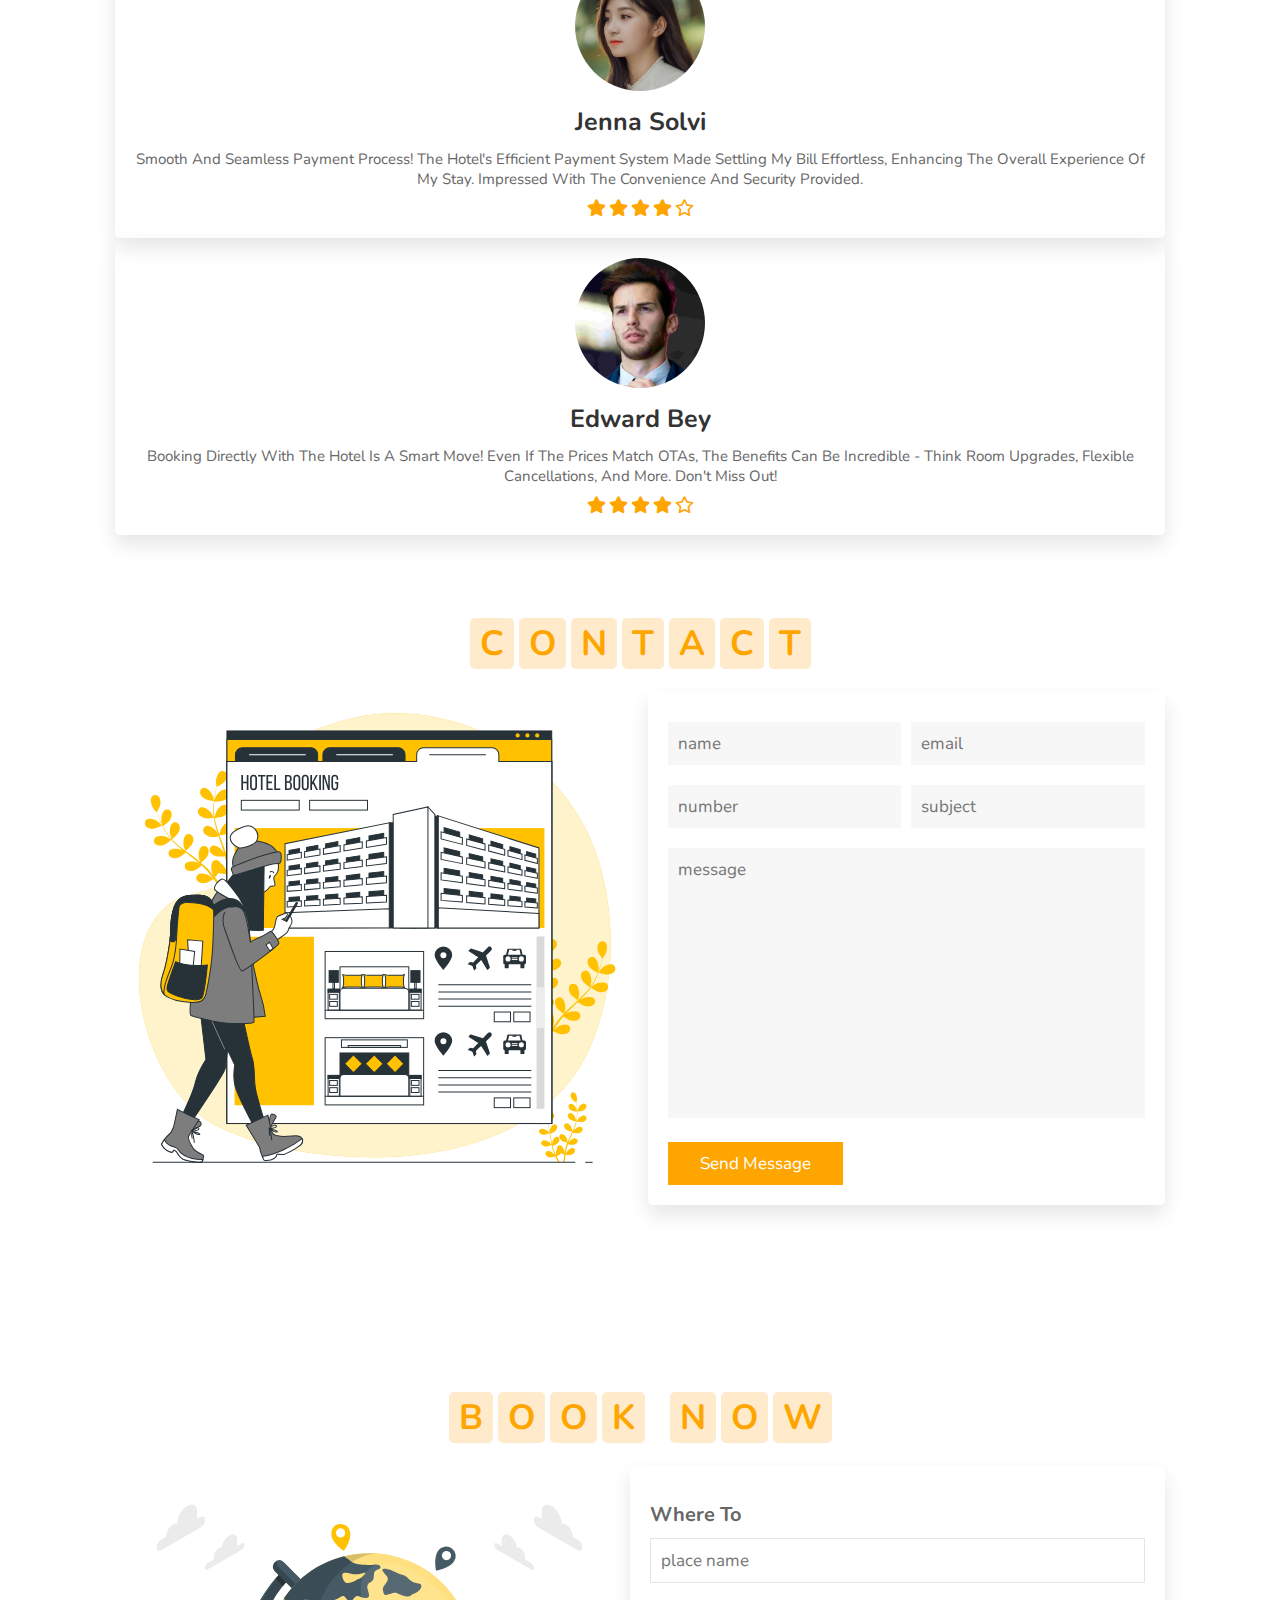
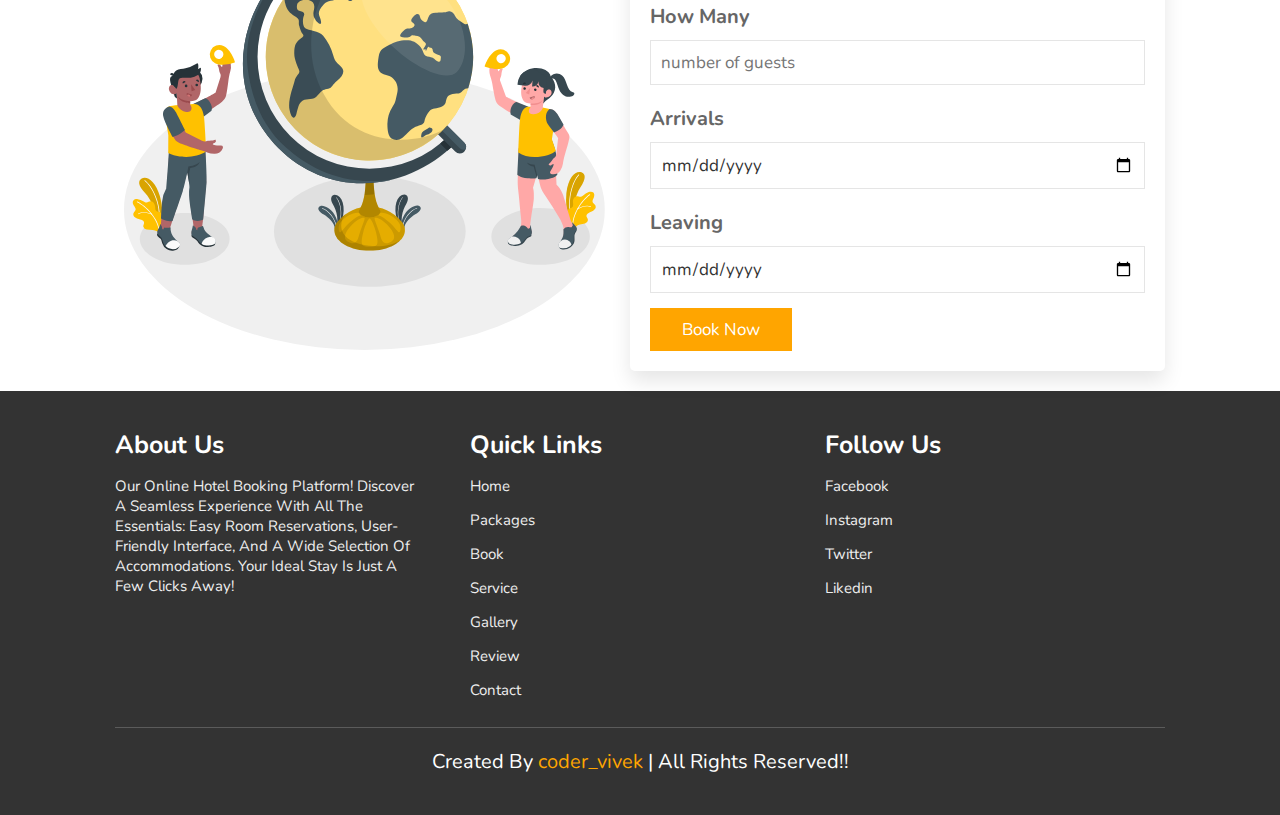
==== commit 34c81492: "added register modal" ====
--- a/index.html
+++ b/index.html
@@ -57,15 +57,23 @@
     <!-- Login page design -->
     <div class="login-form-container">
         <i class="fas fa-times" id="form-close"></i>
-        <form action="">
-            <h3>login</h3>
+        <form action="" id="login_form">
+            <h3>Login</h3>
             <input type="email" class="box" placeholder="enter your email">
-            <input type="password" class="box" placeholder="enter your email">
+            <input type="password" class="box" placeholder="enter your password">
             <input type="submit" value="login now" class="btn">
             <input type="checkbox" id="remember">
             <label for="remember">Remember me</label>
-            <p>forgrt password? <a href="#">click here</a></p>
-            <p>don't have and account? <a href="#">register now</a></p>
+            <p>forget password? <a href="#">click here</a></p>
+            <p>don't have and account? <a href="#" id="signin_toggle">register now</a></p>
+        </form>
+         <form action="" id="signup_form">
+            <h3>RegiSter Here</h3>
+            <input type="text" class="box" placeholder="Enter your name">
+            <input type="email" class="box" placeholder="enter your email">
+            <input type="password" class="box" placeholder="enter your email">
+            <input type="submit" value="Register now" class="btn">
+            <p> Already have an account? <a href="#" id="signup_toggle">SignIn</a></p>
         </form>
     </div>
 
@@ -480,18 +488,19 @@
             <div class="img">
                 <img decoding="async" src="img/contact-img.svg" alt="">
             </div>
-            <form action="">
+            <form>
                 <div class="inputBox">
-                    <input type="text" placeholder="name">
-                    <input type="email" placeholder="email">
+                    <input type="text" placeholder="name" name="name" id="name">
+                    <input type="email" placeholder="email" name="email" id="email">
                 </div>
                 <div class="inputBox">
-                    <input type="number" placeholder="number">
-                    <input type="text" placeholder="subject">
-                </div>
-                <textarea placeholder="message" name="" cols="30" rows="10"></textarea>
-                <input type="submit" class="btn" value="send message">
+                    <input type="number" placeholder="number" name="number" id="number">
+                    <input type="text" placeholder="subject" name="subject" id="subject">
+                </div>
+                <textarea placeholder="message" name="message" id="message" cols="46" rows="10"></textarea>
+                <input type="submit" onClick="sendWhatsapp()" class="btn" value="send message">
             </form>
+
         </div>
     </section>
 
@@ -606,6 +615,7 @@
 
     <script src="js/script.js" defer data-deferred="1"></script>
     <script src="js/bookForm.js"></script>
+    <script src="js/contact.js"></script>
 </body>
 
 </html>--- a/css/style.css
+++ b/css/style.css
@@ -594,6 +594,7 @@
   font-size: 1.5rem;
   padding: 0.7rem 0;
   color: #eee;
+  width: 30rem;
 }
 
 .footer .box-container .box a {
@@ -677,3 +678,7 @@
     width: 100%;
   }
 }
+
+#signup_form{
+  display: none;
+}
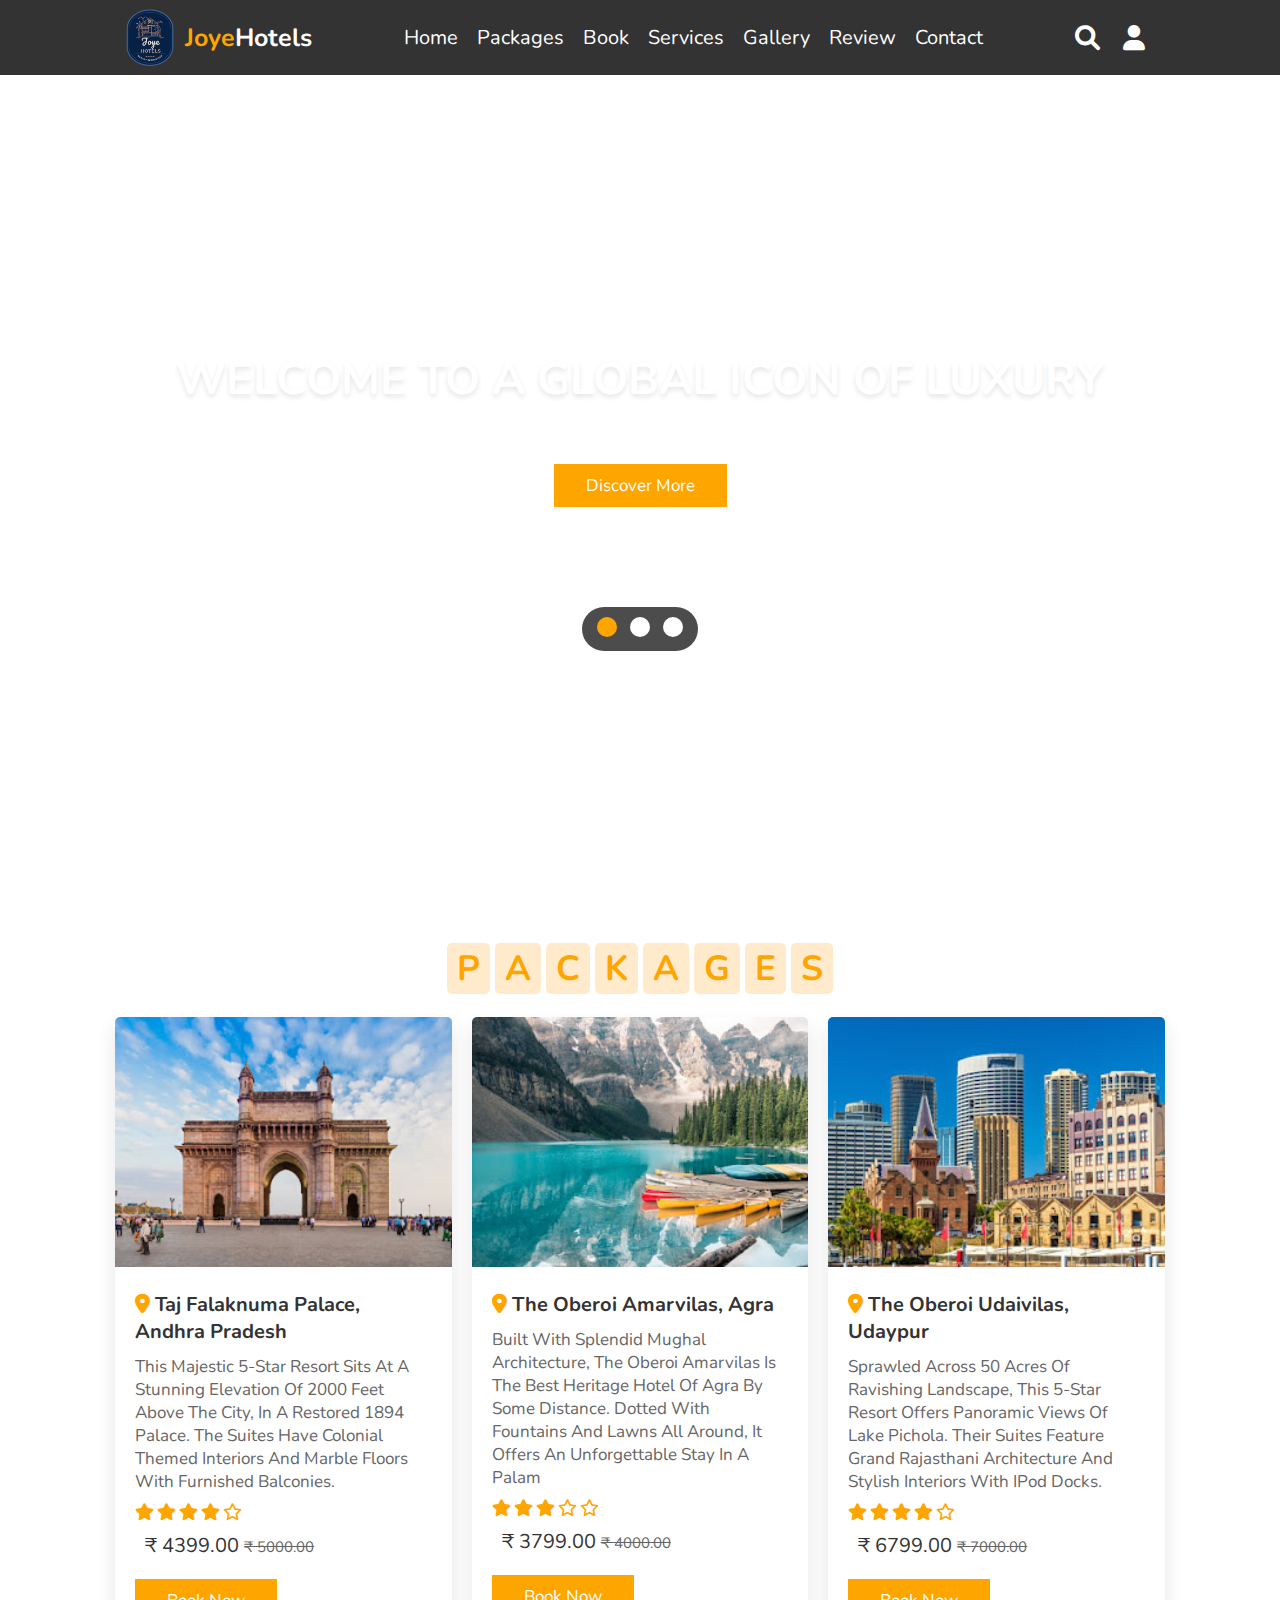
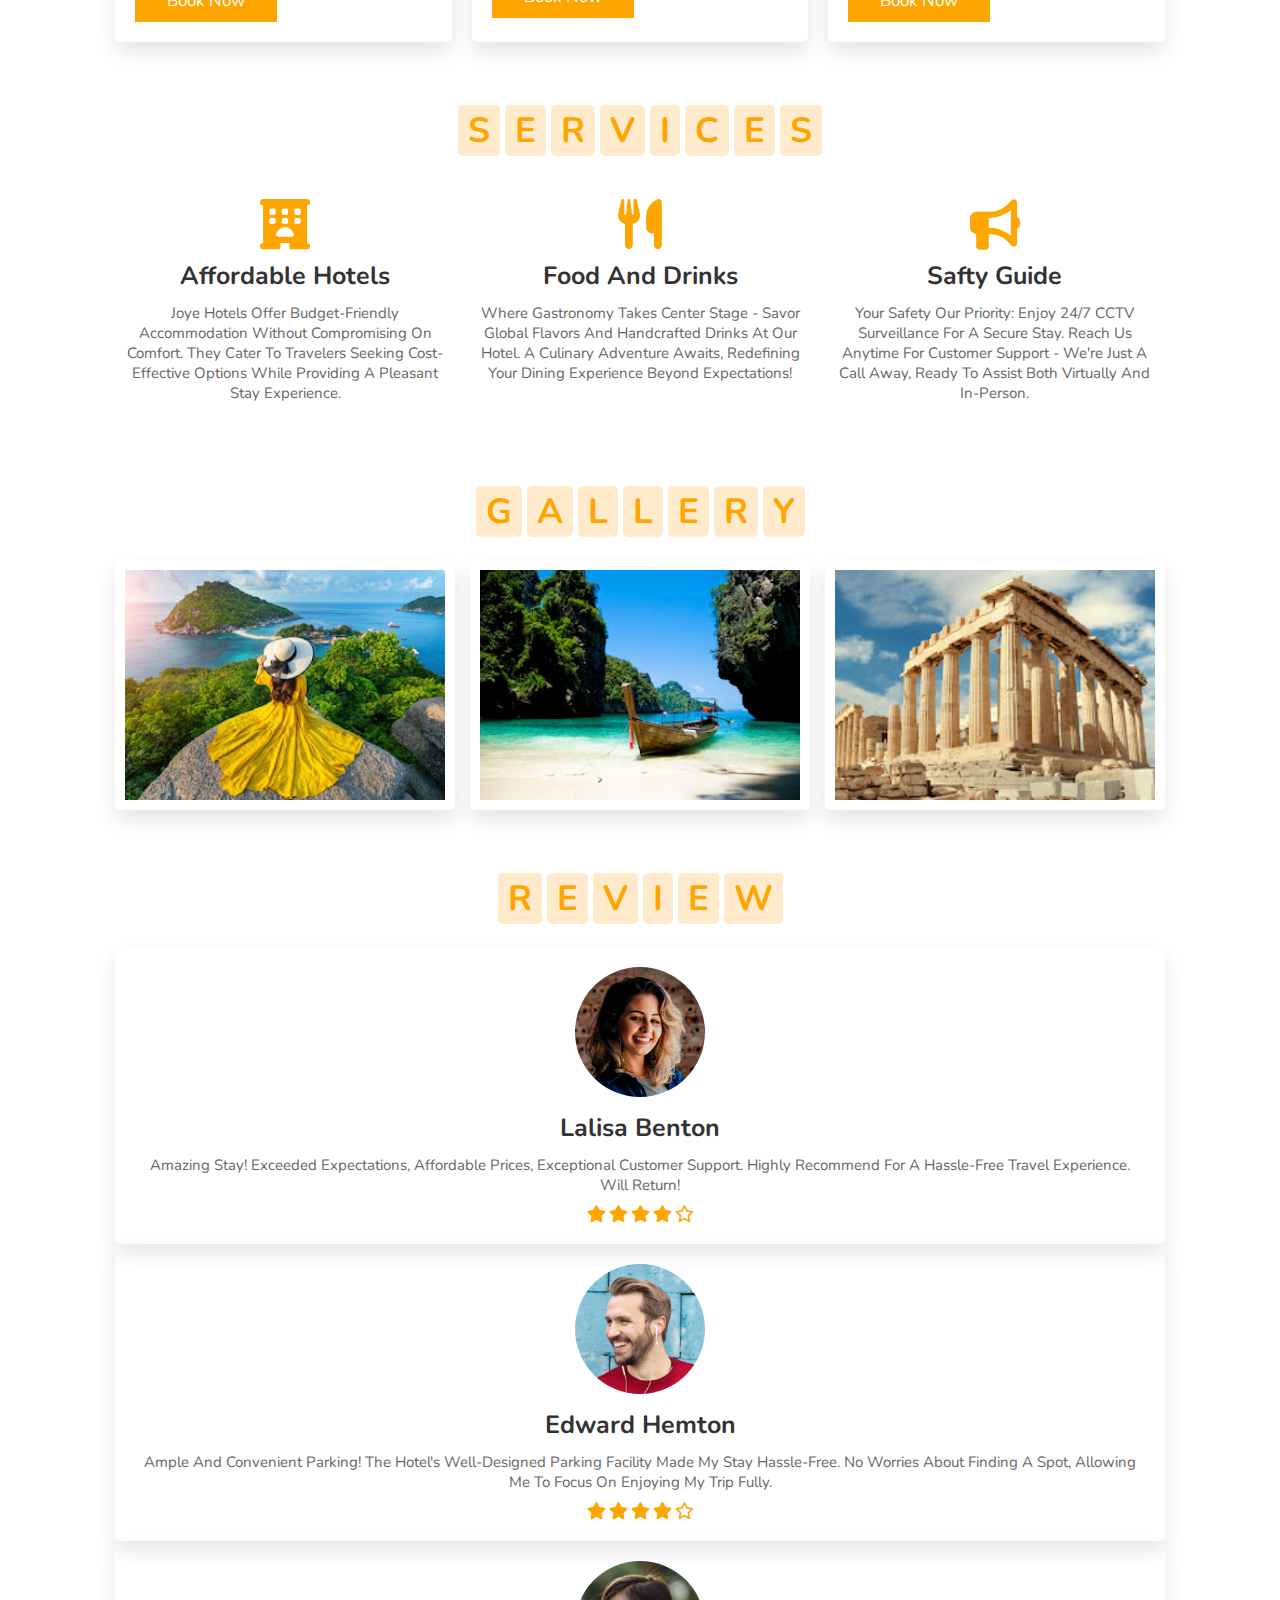
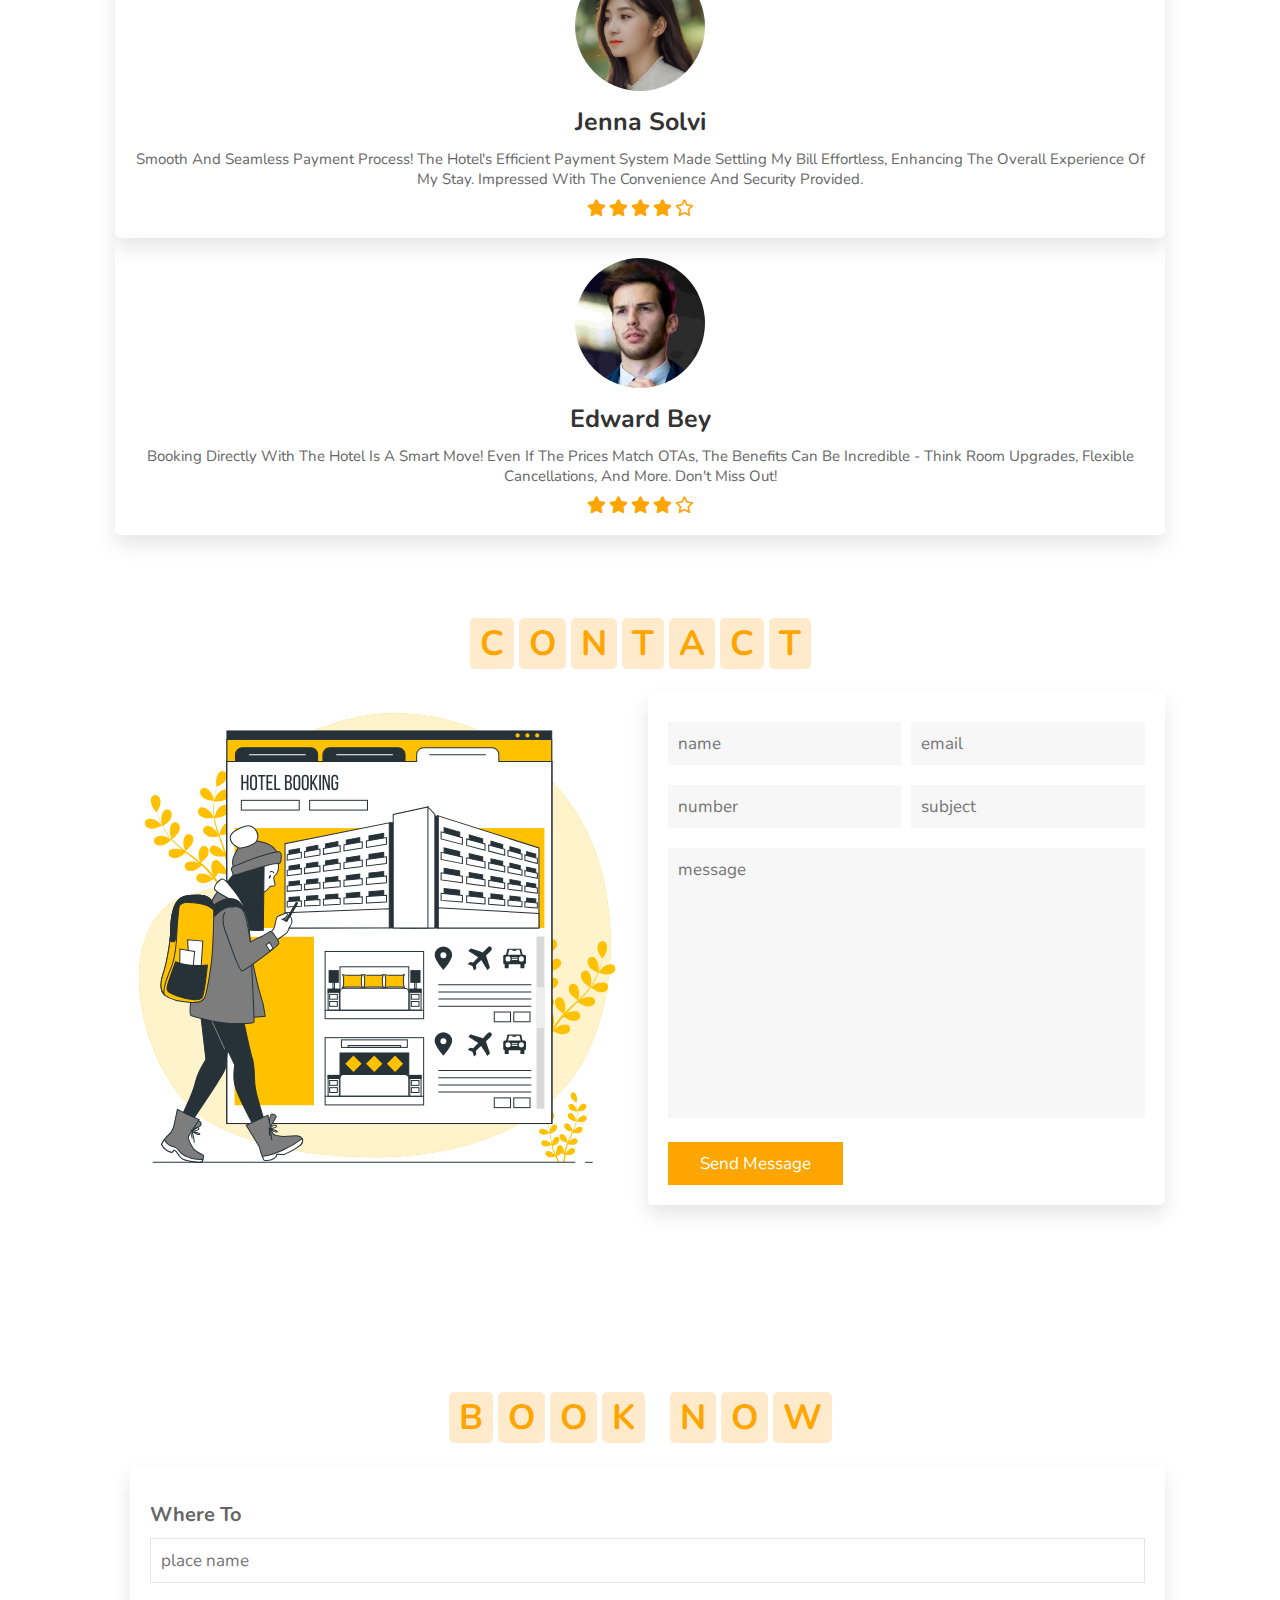
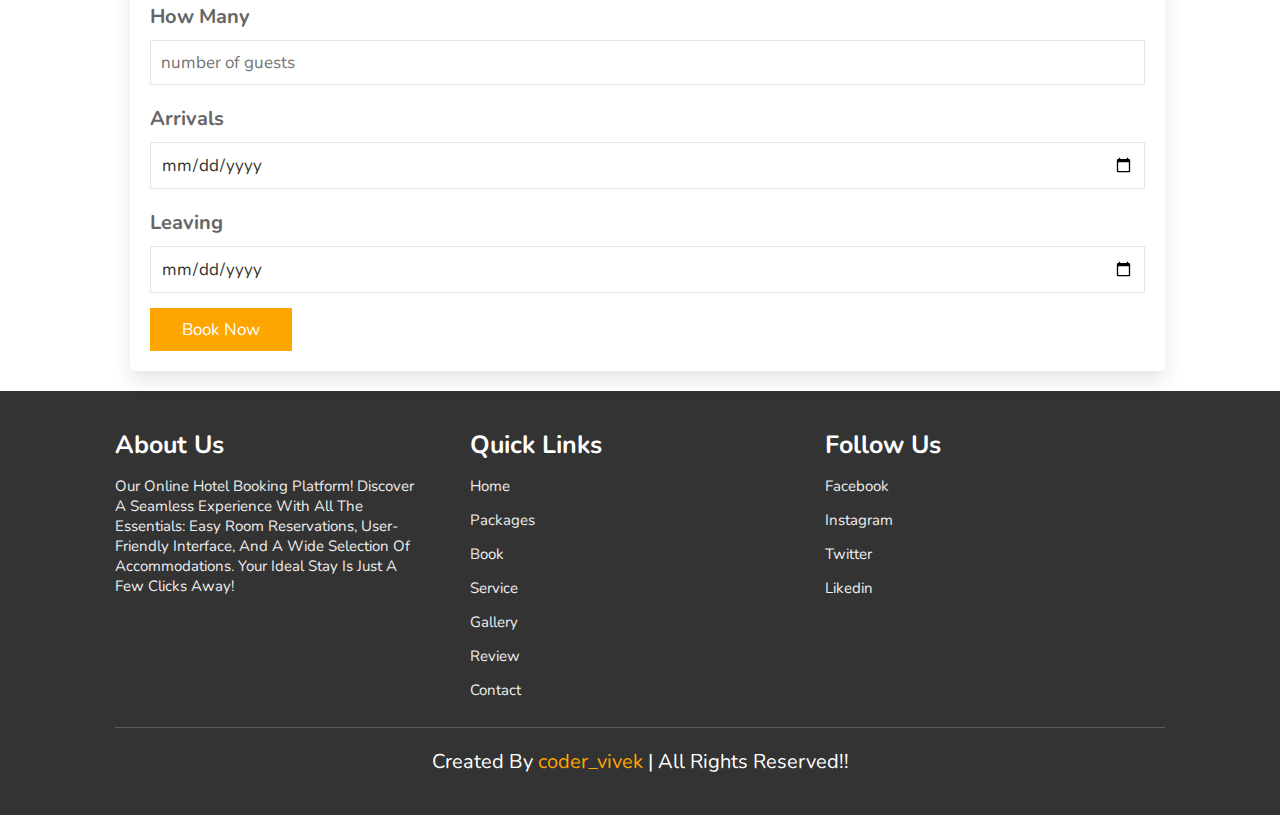
==== commit d3d604c3: "login system is proper working now but register is not til now'" ====
--- a/index.html
+++ b/index.html
@@ -537,7 +537,7 @@
 
         <div class="row">
             <div class="img">
-                <img decoding="async" src="img/book-img.svg" alt="">
+                <!-- <img decoding="async" src="img/book-img.svg" alt=""> -->
             </div>
 
             <form onsubmit="return validate()" action="https://formsubmit.co/codervivek5@gmail.com" method="POST">
